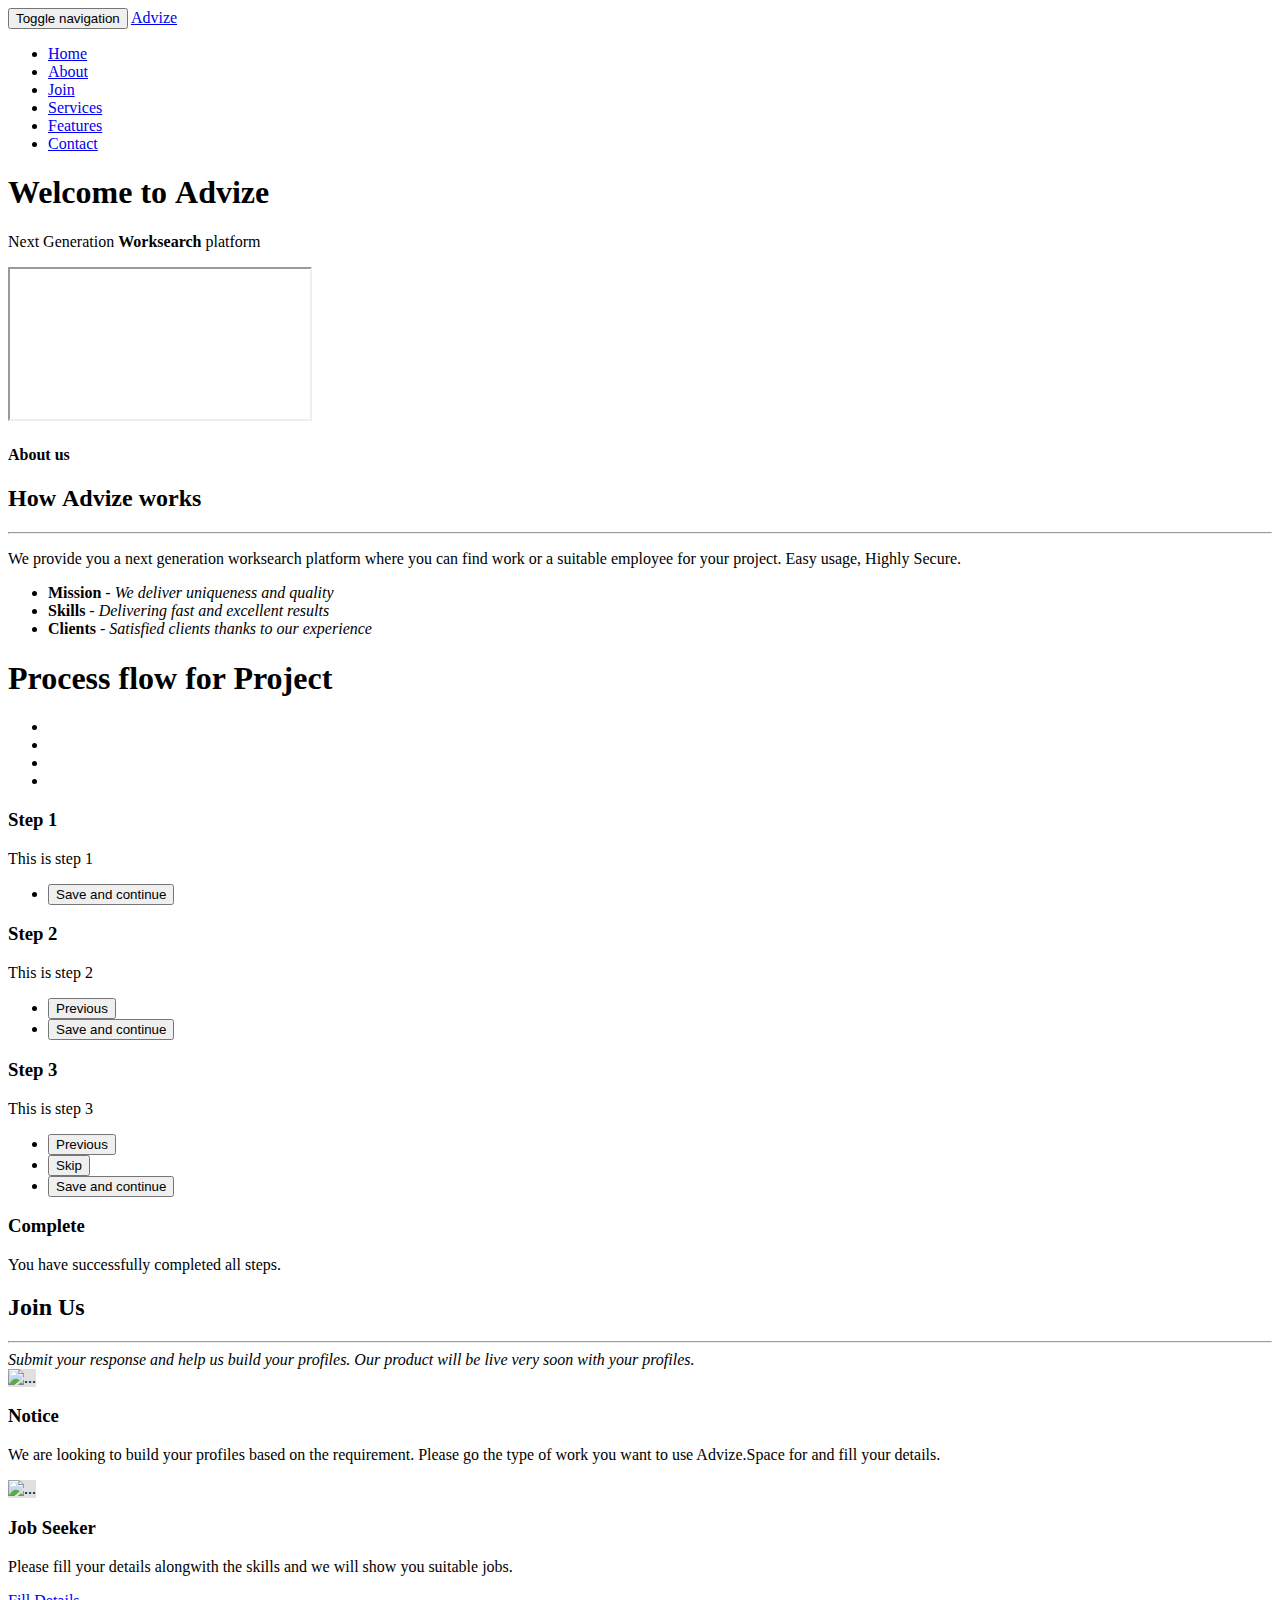
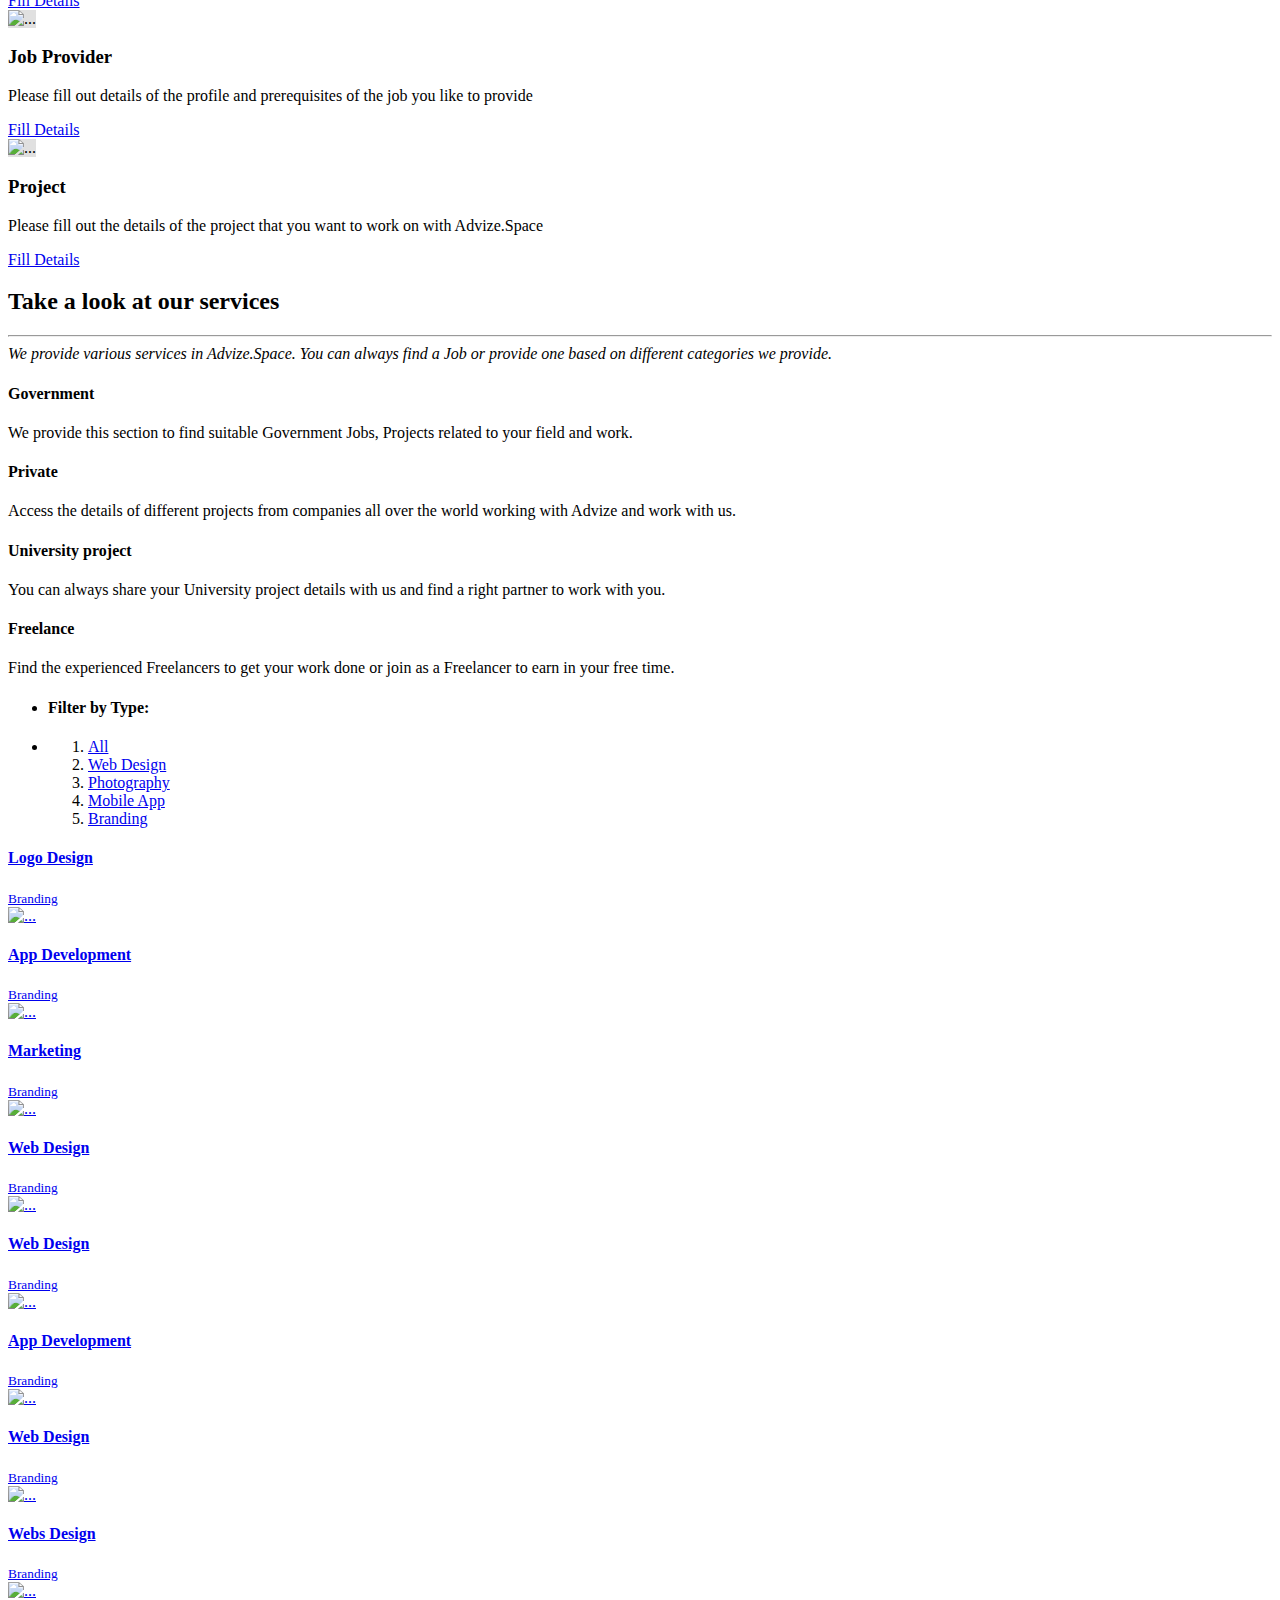
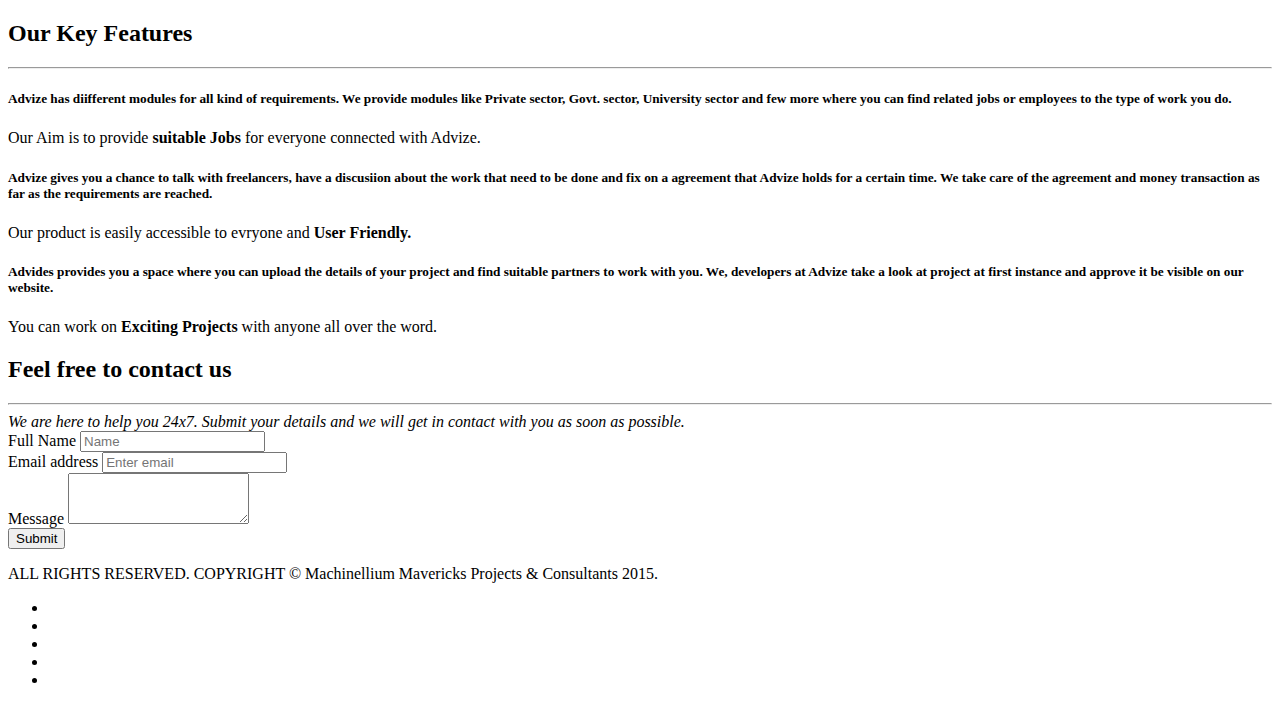
==== index.html @ c348a355 "Update index.html" ====
<!DOCTYPE html>
<html lang="en">
  <head>
    <!-- Basic Page Needs
    ================================================== -->
    <meta charset="utf-8">
    <!--[if IE]><meta http-equiv="x-ua-compatible" content="IE=9" /><![endif]-->
    <meta name="viewport" content="width=device-width, initial-scale=1">
    <title>Advize Space - Next Gen WorkSearch Platform</title>
    <meta name="description" content="">
    <meta name="keywords" content="">
    <meta name="author" content="">
    
    <!-- Favicons
    ================================================== -->
    <link rel="shortcut icon" href="img/favicon.ico" type="image/x-icon">
    <link rel="apple-touch-icon" href="img/apple-touch-icon.png">
    <link rel="apple-touch-icon" sizes="72x72" href="img/apple-touch-icon-72x72.png">
    <link rel="apple-touch-icon" sizes="114x114" href="img/apple-touch-icon-114x114.png">

    <style>
    .team-img{
        background-color: #e0e0e0;
    }
    </style>


    <!-- Bootstrap -->
    <link rel="stylesheet" type="text/css"  href="css/bootstrap.css">
    <link rel="stylesheet" type="text/css" href="fonts/font-awesome/css/font-awesome.css">

    <!-- Slider
    ================================================== -->
    <link href="css/owl.carousel.css" rel="stylesheet" media="screen">
    <link href="css/owl.theme.css" rel="stylesheet" media="screen">

    <!-- Stylesheet
    ================================================== -->
    <link rel="stylesheet" type="text/css"  href="css/style.css">
    <link rel="stylesheet" type="text/css" href="css/responsive.css">

    <link href='http://fonts.googleapis.com/css?family=Lato:100,300,400,700,900,100italic,300italic,400italic,700italic,900italic' rel='stylesheet' type='text/css'>
    <link href='http://fonts.googleapis.com/css?family=Open+Sans:300italic,400italic,600italic,700italic,800italic,700,300,600,800,400' rel='stylesheet' type='text/css'>

    <script type="text/javascript" src="js/modernizr.custom.js"></script>

    <!-- HTML5 shim and Respond.js for IE8 support of HTML5 elements and media queries -->
    <!-- WARNING: Respond.js doesn't work if you view the page via file:// -->
    <!--[if lt IE 9]>
      <script src="https://oss.maxcdn.com/html5shiv/3.7.2/html5shiv.min.js"></script>
      <script src="https://oss.maxcdn.com/respond/1.4.2/respond.min.js"></script>
    <![endif]-->
  </head>
  <body>
    <!-- Navigation
    ==========================================-->
    <nav id="tf-menu" class="navbar navbar-default navbar-fixed-top">
      <div class="container">
        <!-- Brand and toggle get grouped for better mobile display -->
        <div class="navbar-header">
          <button type="button" class="navbar-toggle collapsed" data-toggle="collapse" data-target="#bs-example-navbar-collapse-1">
            <span class="sr-only">Toggle navigation</span>
            <span class="icon-bar"></span>
            <span class="icon-bar"></span>
            <span class="icon-bar"></span>
          </button>
          <a class="navbar-brand" href="index.html">Advize</a>
        </div>

        <!-- Collect the nav links, forms, and other content for toggling -->
        <div class="collapse navbar-collapse" id="bs-example-navbar-collapse-1">
          <ul class="nav navbar-nav navbar-right">
            <li><a href="#tf-home" class="page-scroll">Home</a></li>
            <li><a href="#tf-about" class="page-scroll">About</a></li>
            <li><a href="#tf-team" class="page-scroll">Join</a></li>
            <li><a href="#tf-services" class="page-scroll">Services</a></li>
            <li><a href="#tf-testimonials" class="page-scroll">Features</a></li>
            <li><a href="#tf-contact" class="page-scroll">Contact</a></li>
          </ul>
        </div><!-- /.navbar-collapse -->
      </div><!-- /.container-fluid -->
    </nav>

    <!-- Home Page
    ==========================================-->
    <div id="tf-home" class="text-center">
        <div class="overlay">
            <div class="content">
                <h1>Welcome to <strong><span class="color">Advize</span></strong></h1>
                <p class="lead">Next Generation <strong>Worksearch</strong> platform</p>
                <a href="#tf-about" class="fa fa-angle-down page-scroll"></a>
            </div>
        </div>
    </div>

    <!-- About Us Page
    ==========================================-->
    <div id="tf-about">
        <div class="container">
            <div class="row">
                <div class="col-md-6">
                    <div class="embed-responsive embed-responsive-16by9">
                                    <iframe class="embed-responsive-item" src="https://www.youtube.com/embed/KBuZUHWhrno"></iframe>
                                 </div>
                </div>
                <div class="col-md-6">
                    <div class="about-text">
                        <div class="section-title">
                            <h4>About us</h4>
                            <h2>How <strong>Advize</strong> works</h2>
                            <hr>
                            <div class="clearfix"></div>
                        </div>
                        <p class="intro">We provide you a next generation worksearch platform where you can find work or a suitable employee for your project. Easy usage, Highly Secure.</p>
                        <ul class="about-list">
                            <li>
                                <span class="fa fa-dot-circle-o"></span>
                                <strong>Mission</strong> - <em>We deliver uniqueness and quality</em>
                            </li>
                            <li>
                                <span class="fa fa-dot-circle-o"></span>
                                <strong>Skills</strong> - <em>Delivering fast and excellent results</em>
                            </li>
                            <li>
                                <span class="fa fa-dot-circle-o"></span>
                                <strong>Clients</strong> - <em>Satisfied clients thanks to our experience</em>
                            </li>
                        </ul>
                    </div>
                </div>
            </div>
        </div>
    </div>

    <div class="container">
    	<div class="text-center">
    		<h1>Process flow for Project</h1>
    	</div>
	<div class="row">
		<section>
        <div class="wizard">
            <div class="wizard-inner">
                <div class="connecting-line"></div>
                <ul class="nav nav-tabs" role="tablist">

                    <li role="presentation" class="active">
                        <a href="#step1" data-toggle="tab" aria-controls="step1" role="tab" title="Step 1">
                            <span class="round-tab">
                                <i class="glyphicon glyphicon-folder-open"></i>
                            </span>
                        </a>
                    </li>

                    <li role="presentation">
                        <a href="#step2" data-toggle="tab" aria-controls="step2" role="tab" title="Step 2">
                            <span class="round-tab">
                                <i class="glyphicon glyphicon-pencil"></i>
                            </span>
                        </a>
                    </li>
                    <li role="presentation" class="disabled">
                        <a href="#step3" data-toggle="tab" aria-controls="step3" role="tab" title="Step 3">
                            <span class="round-tab">
                                <i class="glyphicon glyphicon-picture"></i>
                            </span>
                        </a>
                    </li>

                    <li role="presentation" class="disabled">
                        <a href="#complete" data-toggle="tab" aria-controls="complete" role="tab" title="Complete">
                            <span class="round-tab">
                                <i class="glyphicon glyphicon-ok"></i>
                            </span>
                        </a>
                    </li>
                </ul>
            </div>

            <form role="form">
                <div class="tab-content">
                    <div class="tab-pane active" role="tabpanel" id="step1">
                        <h3>Step 1</h3>
                        <p>This is step 1</p>
                        <ul class="list-inline pull-right">
                            <li><button type="button" class="btn btn-primary next-step">Save and continue</button></li>
                        </ul>
                    </div>
                    <div class="tab-pane" role="tabpanel" id="step2">
                        <h3>Step 2</h3>
                        <p>This is step 2</p>
                        <ul class="list-inline pull-right">
                            <li><button type="button" class="btn btn-default prev-step">Previous</button></li>
                            <li><button type="button" class="btn btn-primary next-step">Save and continue</button></li>
                        </ul>
                    </div>
                    <div class="tab-pane" role="tabpanel" id="step3">
                        <h3>Step 3</h3>
                        <p>This is step 3</p>
                        <ul class="list-inline pull-right">
                            <li><button type="button" class="btn btn-default prev-step">Previous</button></li>
                            <li><button type="button" class="btn btn-default next-step">Skip</button></li>
                            <li><button type="button" class="btn btn-primary btn-info-full next-step">Save and continue</button></li>
                        </ul>
                    </div>
                    <div class="tab-pane" role="tabpanel" id="complete">
                        <h3>Complete</h3>
                        <p>You have successfully completed all steps.</p>
                    </div>
                    <div class="clearfix"></div>
                </div>
            </form>
        </div>
    </section>
   </div>
</div>
                   

    <!-- Team Page
    ==========================================-->
    <div id="tf-team" class="text-center">
        <div class="overlay">
            <div class="container">
                <div class="section-title center">
                    <h2>Join <strong>Us</strong></h2>
                    <div class="line">
                        <hr>
                    </div>
                    <div class="clearfix"></div>
                <em>Submit your response and help us build your profiles. Our product will be live very soon with your profiles.</em>
                </div>

                <div id="team" class="owl-carousel owl-theme row">

                    <div class="item">
                        <div class="thumbnail">
                            <img src="img/warning.png" alt="..." class="img-circle team-img">
                            <div class="caption">
                                <h3>Notice</h3>
                                <p>We are looking to build your profiles based on the requirement. Please go the type of work you want to use Advize.Space for and fill your details.</p>
                            </div>
                        </div>
                    </div>

                    <div class="item">
                        <div class="thumbnail">
                            <img src="img/man.png" alt="..." class="img-circle team-img">
                            <div class="caption">
                                <h3>Job Seeker</h3>
                                <p>Please fill your details alongwith the skills and we will show you suitable jobs.</p>
                                <a class="btn btn-primary" href="https://machinelliummaverick.typeform.com/to/hFQwOu">Fill Details</a>
                            </div>
                        </div>
                    </div>

                    <div class="item">
                        <div class="thumbnail">
                            <img src="img/man238.png" alt="..." class="img-circle team-img">
                            <div class="caption">
                                <h3>Job Provider</h3>
                                <p>Please fill out details of the profile and prerequisites of the job you like to provide</p>
                                 <a class="btn btn-primary" href="https://machinelliummaverick.typeform.com/to/DuXgVe">Fill Details</a>
                            </div>
                        </div>
                    </div>

                    <div class="item">
                        <div class="thumbnail">
                            <img src="img/architecture.png" alt="..." class="img-circle team-img">
                            <div class="caption">
                                <h3>Project</h3>
                                <p>Please fill out the details of the project that you want to work on with Advize.Space</p>
                                 <a class="btn btn-primary" href="https://machinelliummaverick.typeform.com/to/RqkonE">Fill Details</a>
                            </div>
                        </div>
                    </div>

                </div>
                
            </div>
        </div>
    </div>

    <!-- Services Section
    ==========================================-->
    <div id="tf-services" class="text-center">
        <div class="container">
            <div class="section-title center">
                <h2>Take a look at <strong>our services</strong></h2>
                <div class="line">
                    <hr>
                </div>
                <div class="clearfix"></div>
                <em>We provide various services in Advize.Space. You can always find a Job or provide one based on different categories we provide.</em>
            </div>
            <div class="space"></div>
            <div class="row">
                <div class="col-md-3 col-sm-6 service">
                    <i class="fa fa-university"></i>
                    <h4><strong>Government</strong></h4>
                    <p>We provide this section to find suitable Government Jobs, Projects related to your field and work.</p>
                </div>

                <div class="col-md-3 col-sm-6 service">
                    <i class="fa fa-database"></i>
                    <h4><strong>Private</strong></h4>
                    <p>Access the details of different projects from companies all over the world working with Advize and work with us.</p>
                </div>

                <div class="col-md-3 col-sm-6 service">
                    <i class="fa fa-users"></i>
                    <h4><strong>University project</strong></h4>
                    <p>You can always share your University project details with us and find a right partner to work with you.</p>
                </div>

                <div class="col-md-3 col-sm-6 service">
                    <i class="fa fa-laptop"></i>
                    <h4><strong>Freelance</strong></h4>
                    <p>Find the experienced Freelancers to get your work done or join as a Freelancer to earn in your free time.</p>
                </div>
            </div>

            <div class="space"></div>

            <div class="categories">
                
                <ul class="cat">
                    <li class="pull-left"><h4>Filter by Type:</h4></li>
                    <li class="pull-right">
                        <ol class="type">
                            <li><a href="#" data-filter="*" class="active">All</a></li>
                            <li><a href="#" data-filter=".web">Web Design</a></li>
                            <li><a href="#" data-filter=".photography">Photography</a></li>
                            <li><a href="#" data-filter=".app" >Mobile App</a></li>
                            <li><a href="#" data-filter=".branding" >Branding</a></li>
                        </ol>
                    </li>
                </ul>
                <div class="clearfix"></div>
            </div>

            <div id="lightbox" class="row">

                <div class="col-sm-6 col-md-3 col-lg-3 branding">
                    <div class="portfolio-item">
                        <div class="hover-bg">
                            <a href="#">
                                <div class="hover-text">
                                    <h4>Logo Design</h4>
                                    <small>Branding</small>
                                    <div class="clearfix"></div>
                                    <i class="fa fa-plus"></i>
                                </div>
                                <img src="img/portfolio/01.jpg" class="img-responsive" alt="...">
                            </a>
                        </div>
                    </div>
                </div>

                <div class="col-sm-6 col-md-3 col-lg-3 photography app">
                    <div class="portfolio-item">
                        <div class="hover-bg">
                            <a href="#">
                                <div class="hover-text">
                                    <h4>App Development</h4>
                                    <small>Branding</small>
                                    <div class="clearfix"></div>
                                    <i class="fa fa-plus"></i>
                                </div>
                                <img src="img/portfolio/02.jpg" class="img-responsive" alt="...">
                            </a>
                        </div>
                    </div>
                </div>

                <div class="col-sm-6 col-md-3 col-lg-3 branding">
                    <div class="portfolio-item">
                        <div class="hover-bg">
                            <a href="#">
                                <div class="hover-text">
                                    <h4>Marketing</h4>
                                    <small>Branding</small>
                                    <div class="clearfix"></div>
                                    <i class="fa fa-plus"></i>
                                </div>
                                <img src="img/portfolio/03.jpg" class="img-responsive" alt="...">
                            </a>
                        </div>
                    </div>
                </div>

                <div class="col-sm-6 col-md-3 col-lg-3 branding">
                    <div class="portfolio-item">
                        <div class="hover-bg">
                            <a href="#">
                                <div class="hover-text">
                                    <h4>Web Design</h4>
                                    <small>Branding</small>
                                    <div class="clearfix"></div>
                                    <i class="fa fa-plus"></i>
                                </div>
                                <img src="img/portfolio/04.jpg" class="img-responsive" alt="...">
                            </a>
                        </div>
                    </div>
                </div>

                <div class="col-sm-6 col-md-3 col-lg-3 web">
                    <div class="portfolio-item">
                        <div class="hover-bg">
                            <a href="#">
                                <div class="hover-text">
                                    <h4>Web Design</h4>
                                    <small>Branding</small>
                                    <div class="clearfix"></div>
                                    <i class="fa fa-plus"></i>
                                </div>
                                <img src="img/portfolio/05.jpg" class="img-responsive" alt="...">
                            </a>
                        </div>
                    </div>
                </div>

                <div class="col-sm-6 col-md-3 col-lg-3 app">
                    <div class="portfolio-item">
                        <div class="hover-bg">
                            <a href="#">
                                <div class="hover-text">
                                    <h4>App Development</h4>
                                    <small>Branding</small>
                                    <div class="clearfix"></div>
                                    <i class="fa fa-plus"></i>
                                </div>
                                <img src="img/portfolio/06.jpg" class="img-responsive" alt="...">
                            </a>
                        </div>
                    </div>
                </div>

                <div class="col-sm-6 col-md-3 col-lg-3 photography web">
                    <div class="portfolio-item">
                        <div class="hover-bg">
                            <a href="#">
                                <div class="hover-text">
                                    <h4>Web Design</h4>
                                    <small>Branding</small>
                                    <div class="clearfix"></div>
                                    <i class="fa fa-plus"></i>
                                </div>
                                <img src="img/portfolio/07.jpg" class="img-responsive" alt="...">
                            </a>
                        </div>
                    </div>
                </div>

                <div class="col-sm-6 col-md-3 col-lg-3 web">
                    <div class="portfolio-item">
                        <div class="hover-bg">
                            <a href="#">
                                <div class="hover-text">
                                    <h4>Webs Design</h4>
                                    <small>Branding</small>
                                    <div class="clearfix"></div>
                                    <i class="fa fa-plus"></i>
                                </div>
                                <img src="img/portfolio/08.jpg" class="img-responsive" alt="...">
                            </a>
                        </div>
                    </div>
                </div>

            </div>

        </div>
    </div>

    <!-- Testimonials Section
    ==========================================-->
    <div id="tf-testimonials" class="text-center">
        <div class="overlay">
            <div class="container">
                <div class="section-title center">
                    <h2><strong>Our Key</strong> Features</h2>
                    <div class="line">
                        <hr>
                    </div>
                </div>
                <div class="row">
                    <div class="col-md-8 col-md-offset-2">
                        <div id="testimonial" class="owl-carousel owl-theme">
                            <div class="item">
                                <h5>Advize has diifferent modules for all kind of requirements. We provide modules like Private sector, Govt. sector, University sector and few more where you can find related jobs or employees to the type of work you do.</h5>
                                <p> Our Aim is to provide <strong>suitable Jobs</strong> for everyone connected with Advize.</p>
                            </div>

                            <div class="item">
                                <h5>Advize gives you a chance to talk with freelancers, have a discusiion about the work that need to be done and fix on a agreement that Advize holds for a certain time. We take care of the agreement and money transaction as far as the requirements are reached.</h5>
                                <p>Our product is easily accessible to evryone and <strong>User Friendly.</strong></p>
                            </div>

                            <div class="item">
                                <h5>Advides provides you a space where you can upload the details of your project and find suitable partners to work with you. We, developers at Advize take a look at project at first instance and approve it be visible on our website.</h5>
                                <p>You can work on <strong>Exciting Projects</strong> with anyone all over the word.</p>
                            </div>
                        </div>
                    </div>
                </div>
            </div>
        </div>
    </div>

    <!-- Contact Section
    ==========================================-->
    <div id="tf-contact" class="text-center">
        <div class="container">

            <div class="row">
                <div class="col-md-8 col-md-offset-2">

                    <div class="section-title center">
                        <h2>Feel free to <strong>contact us</strong></h2>
                        <div class="line">
                            <hr>
                        </div>
                        <div class="clearfix"></div>
                        <em>We are here to help you 24x7. Submit your details and we will get in contact with you as soon as possible.</em>        
                    </div>

                    <form action="mail.php" method="post">
                        <div class="row">
                            <div class="col-md-6">
                                <div class="form-group">
                                    <label for="full_name">Full Name</label>
                                    <input type="text" class="form-control" name="full_name" id="full_name" placeholder="Name">
                                </div>
                            </div>
                            <div class="col-md-6">
                                <div class="form-group">
                                    <label for="visitor_email">Email address</label>
                                    <input type="email" class="form-control" name="visitor_email" id="visitor_email" placeholder="Enter email">
                                </div>
                            </div>
                        </div>
                        <div class="form-group">
                            <label for="message">Message</label>
                            <textarea class="form-control" name="message" rows="3"></textarea>
                        </div>
                        
                        <button type="submit" name="submit" class="btn tf-btn btn-default">Submit</button>
                    </form>

                </div>
            </div>

        </div>
    </div>

    <nav id="footer">
        <div class="container">
            <div class="pull-left fnav">
                <p>ALL RIGHTS RESERVED. COPYRIGHT © Machinellium Mavericks Projects & Consultants 2015.</p>
            </div>
            <div class="pull-right fnav">
                <ul class="footer-social">
                        <li><a href="https://www.facebook.com/iavishkar.MMPC/"><i class="fa fa-facebook"></i></a></li>
                        <li><a href="https://twitter.com/iavishkar_MMPC"><i class="fa fa-twitter"></i></a></li>
                        <li><a href="https://plus.google.com/116535997917535085691"><i class="fa fa-google-plus"></i></a></li>
                        <li><a href="https://www.youtube.com/channel/UCJVL0RIFBXVjD58zTP-u6Vg"><i class="fa fa-youtube"></i></a></li>
                        <li><a href="https://www.linkedin.com/company/machinellium-mavericks-projects-and-consultants?trk=biz-companies-cym"><i class="fa fa-linkedin"></i></a></li>
                </ul>
            </div>
        </div>
    </nav>


    <!-- jQuery (necessary for Bootstrap's JavaScript plugins) -->
    <script src="https://ajax.googleapis.com/ajax/libs/jquery/1.11.1/jquery.min.js"></script>
    <script type="text/javascript" src="js/jquery.1.11.1.js"></script>
    <!-- Include all compiled plugins (below), or include individual files as needed -->
    <script type="text/javascript" src="js/bootstrap.js"></script>
    <script type="text/javascript" src="js/SmoothScroll.js"></script>
    <script type="text/javascript" src="js/jquery.isotope.js"></script>
    <script type="text/javascript" src="js/process.js"></script>

    <script src="js/owl.carousel.js"></script>

    <!-- Javascripts
    ================================================== -->
    <script type="text/javascript" src="js/main.js"></script>

  </body>
</html>
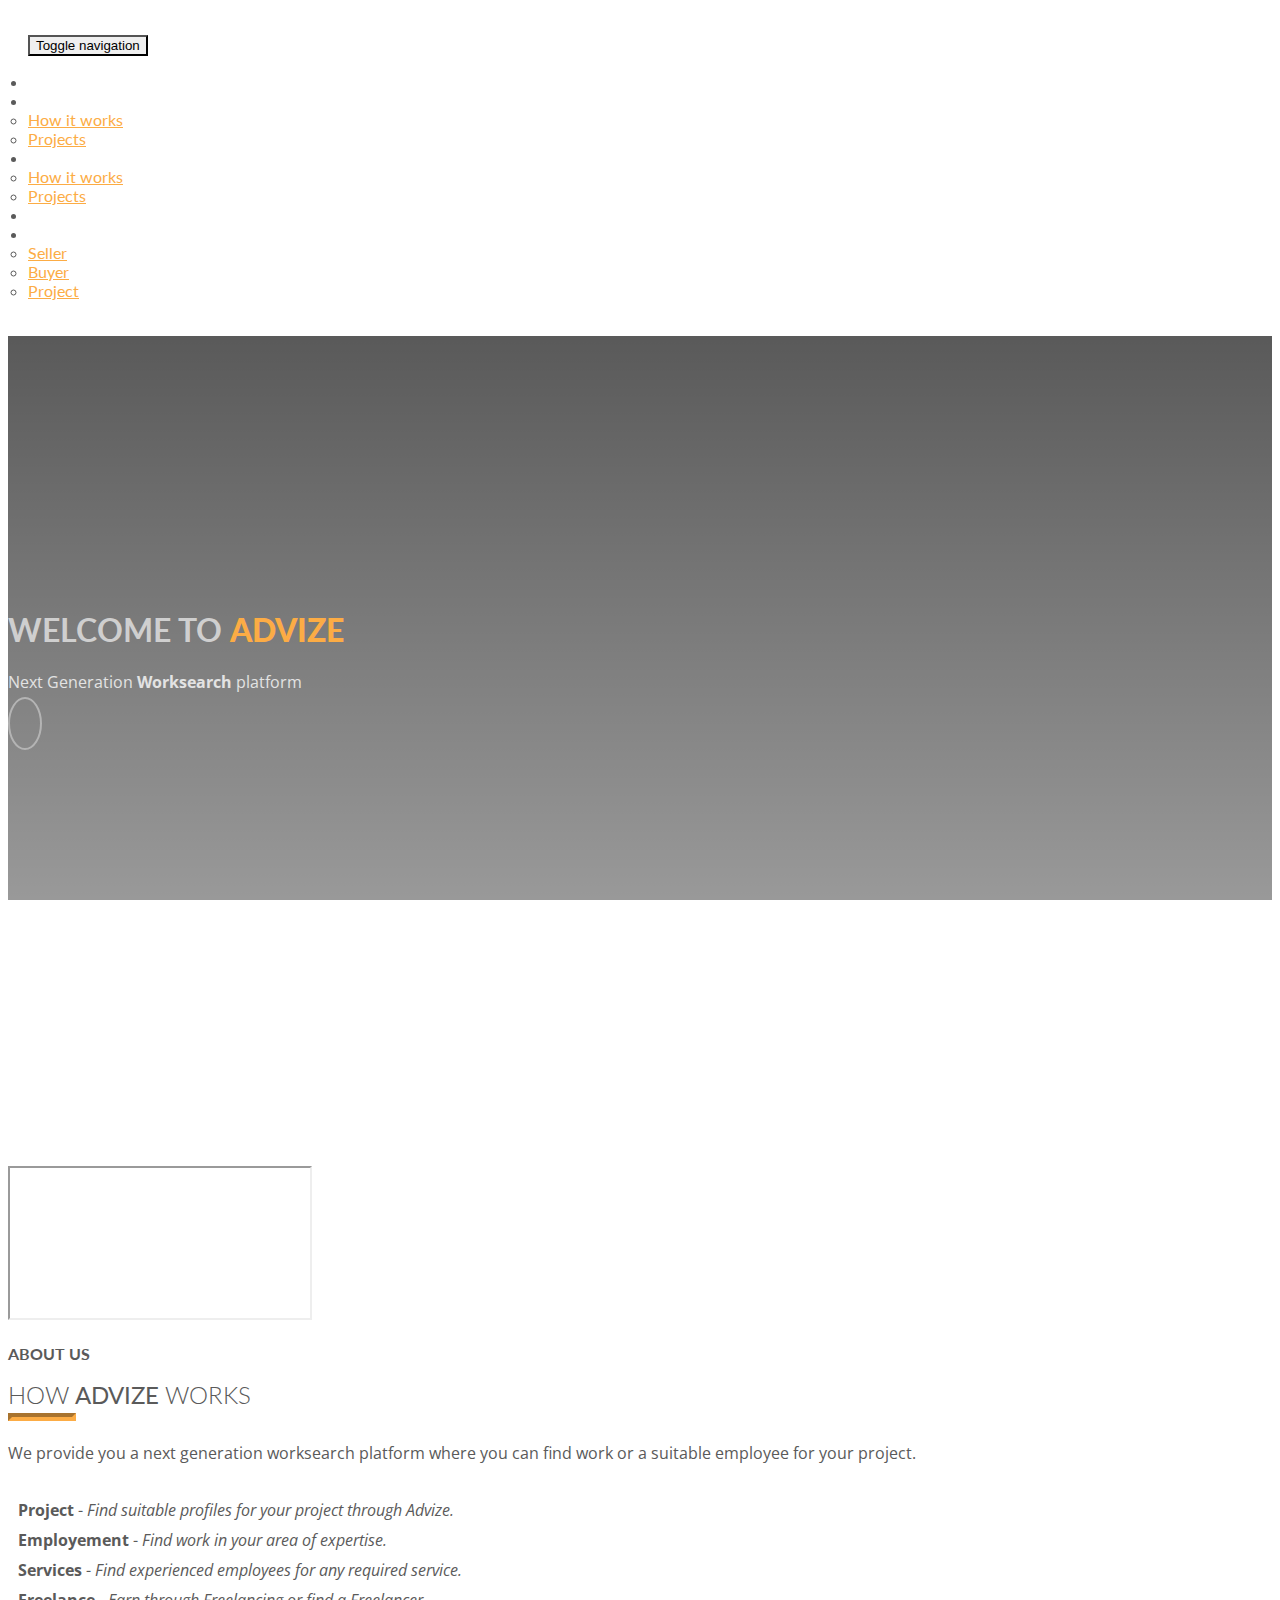
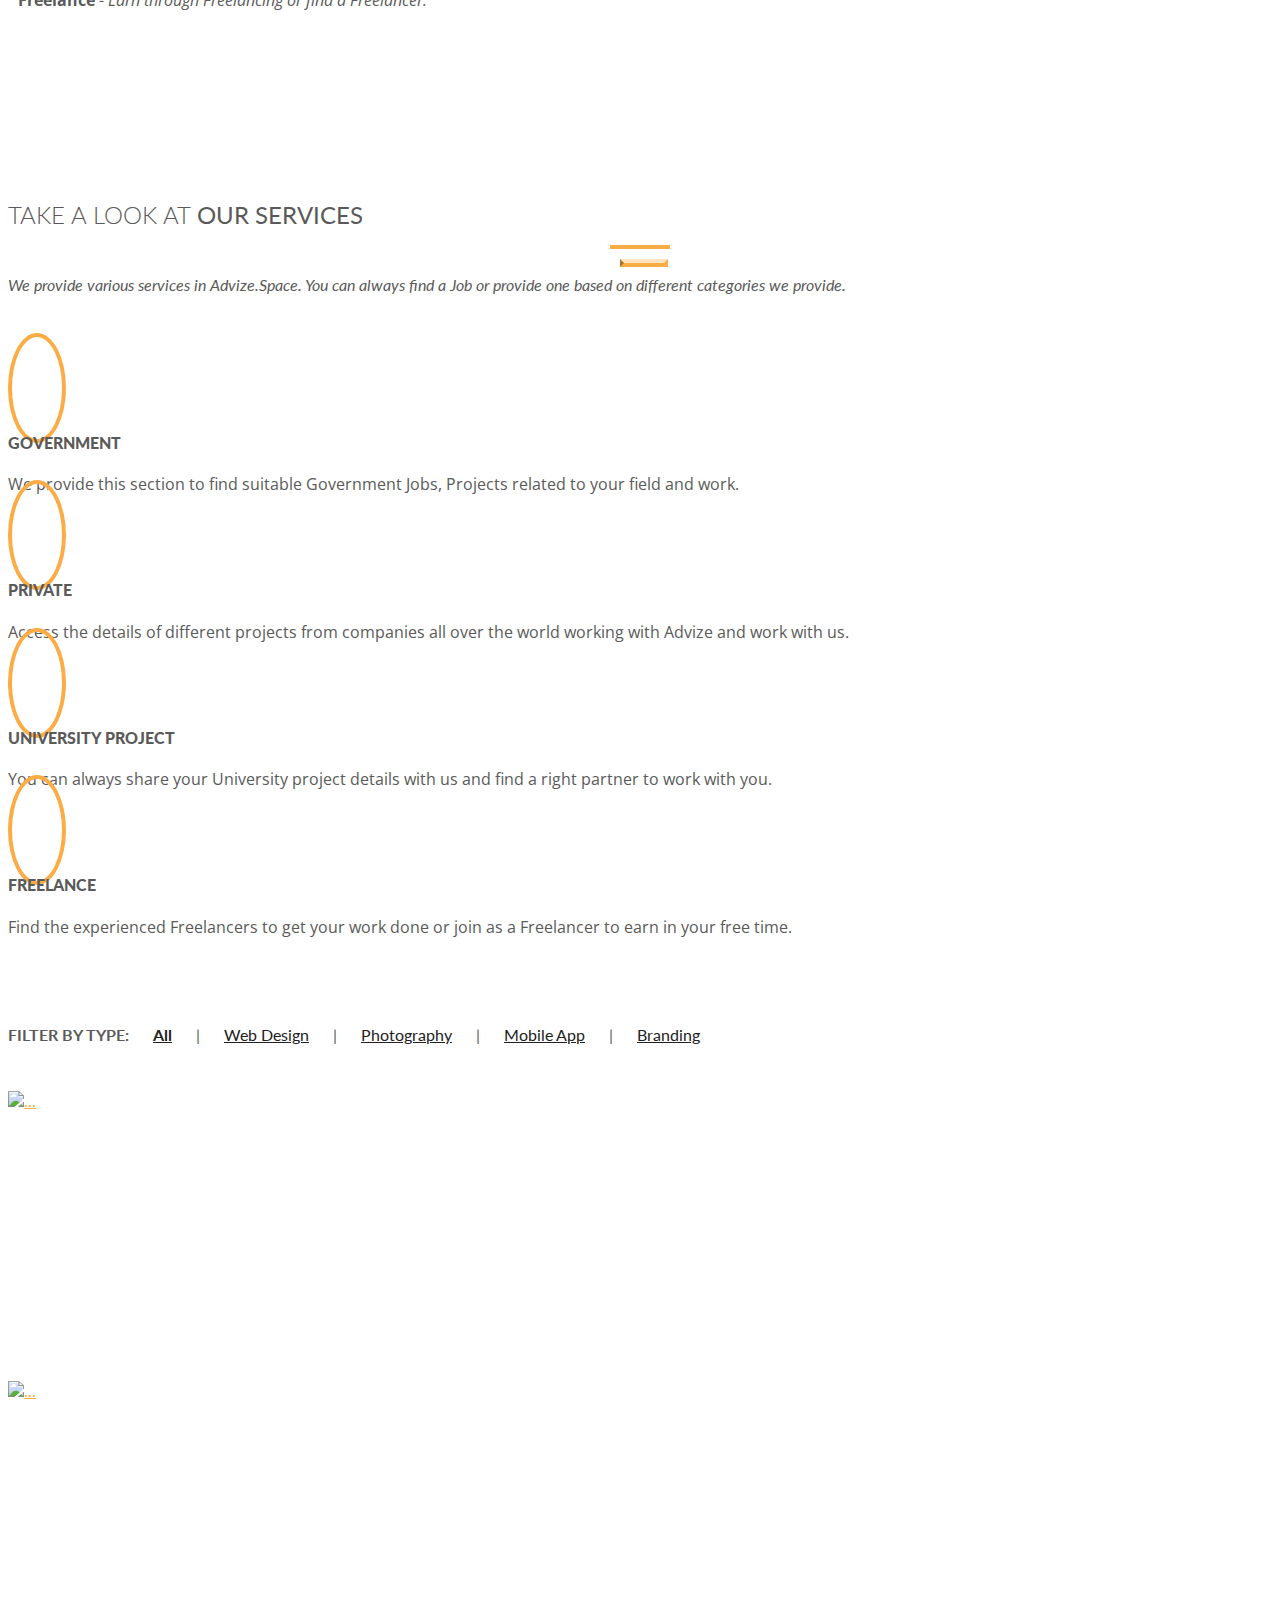
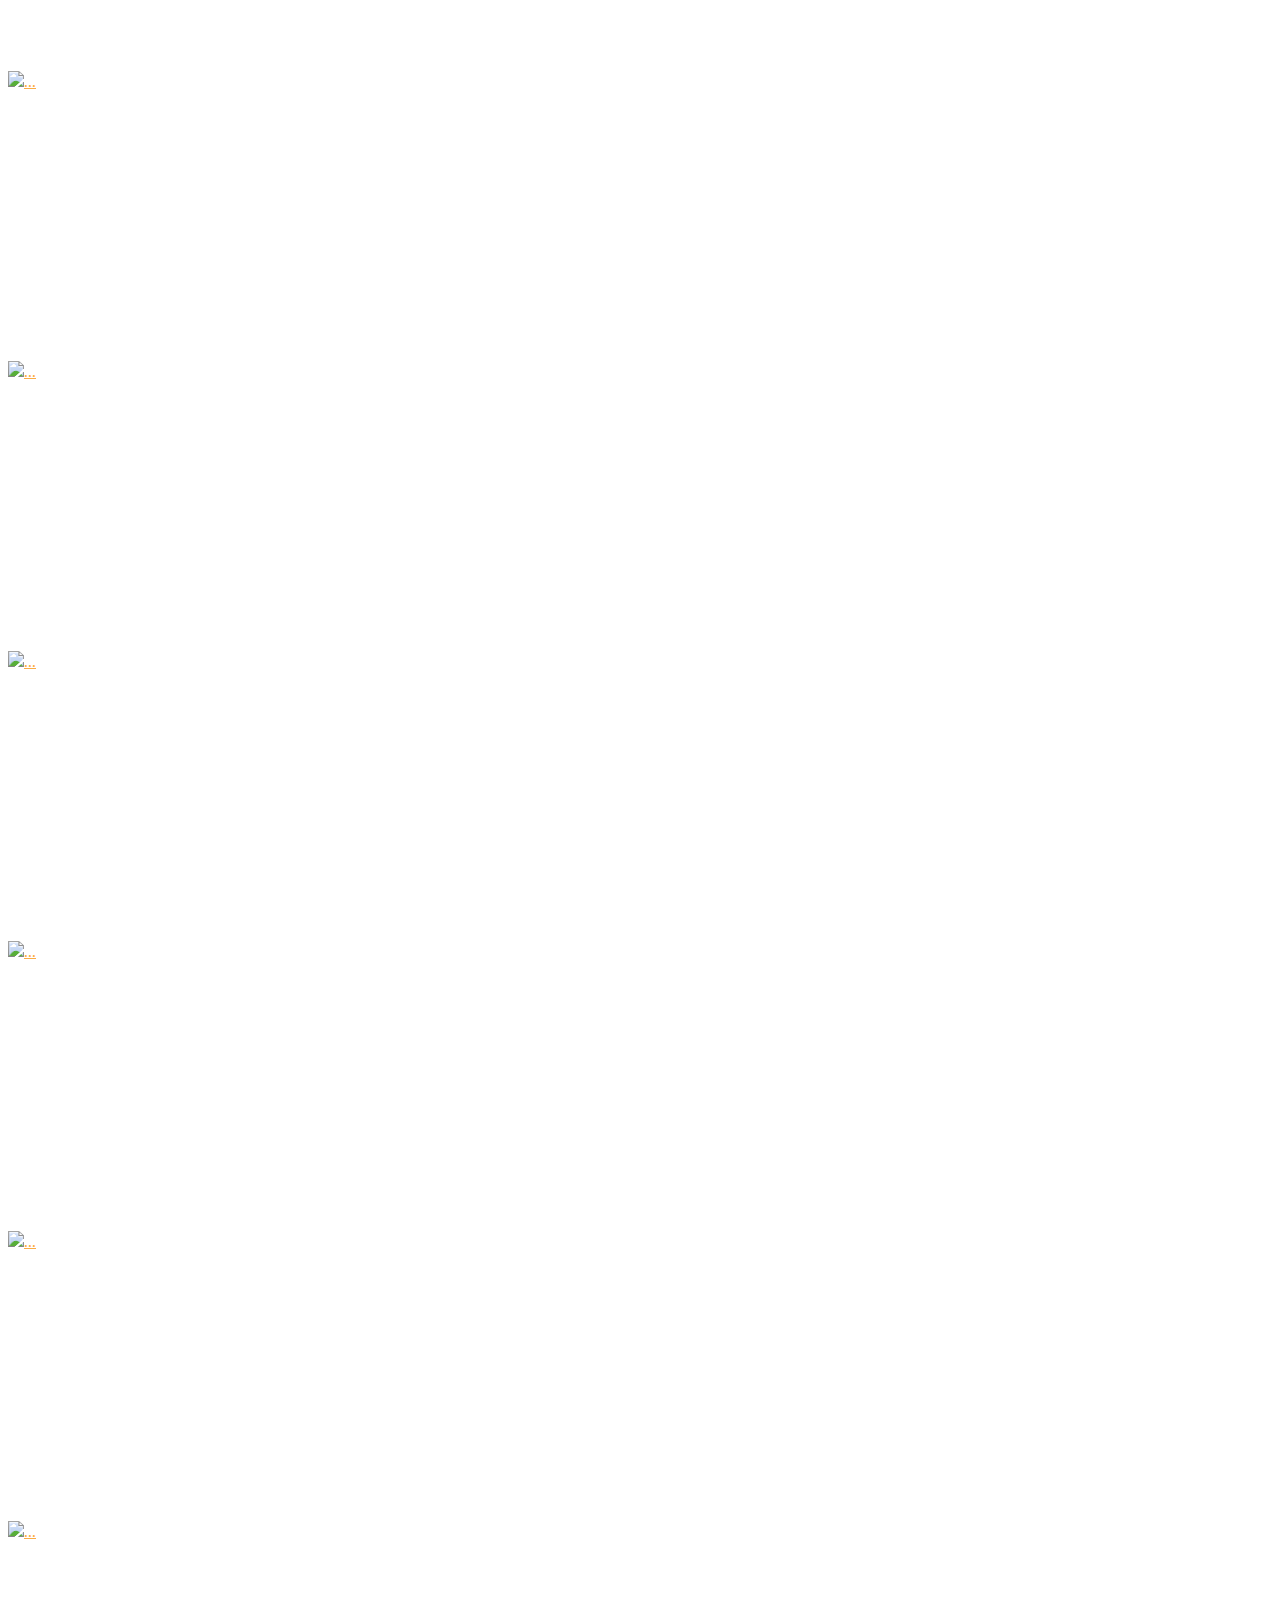
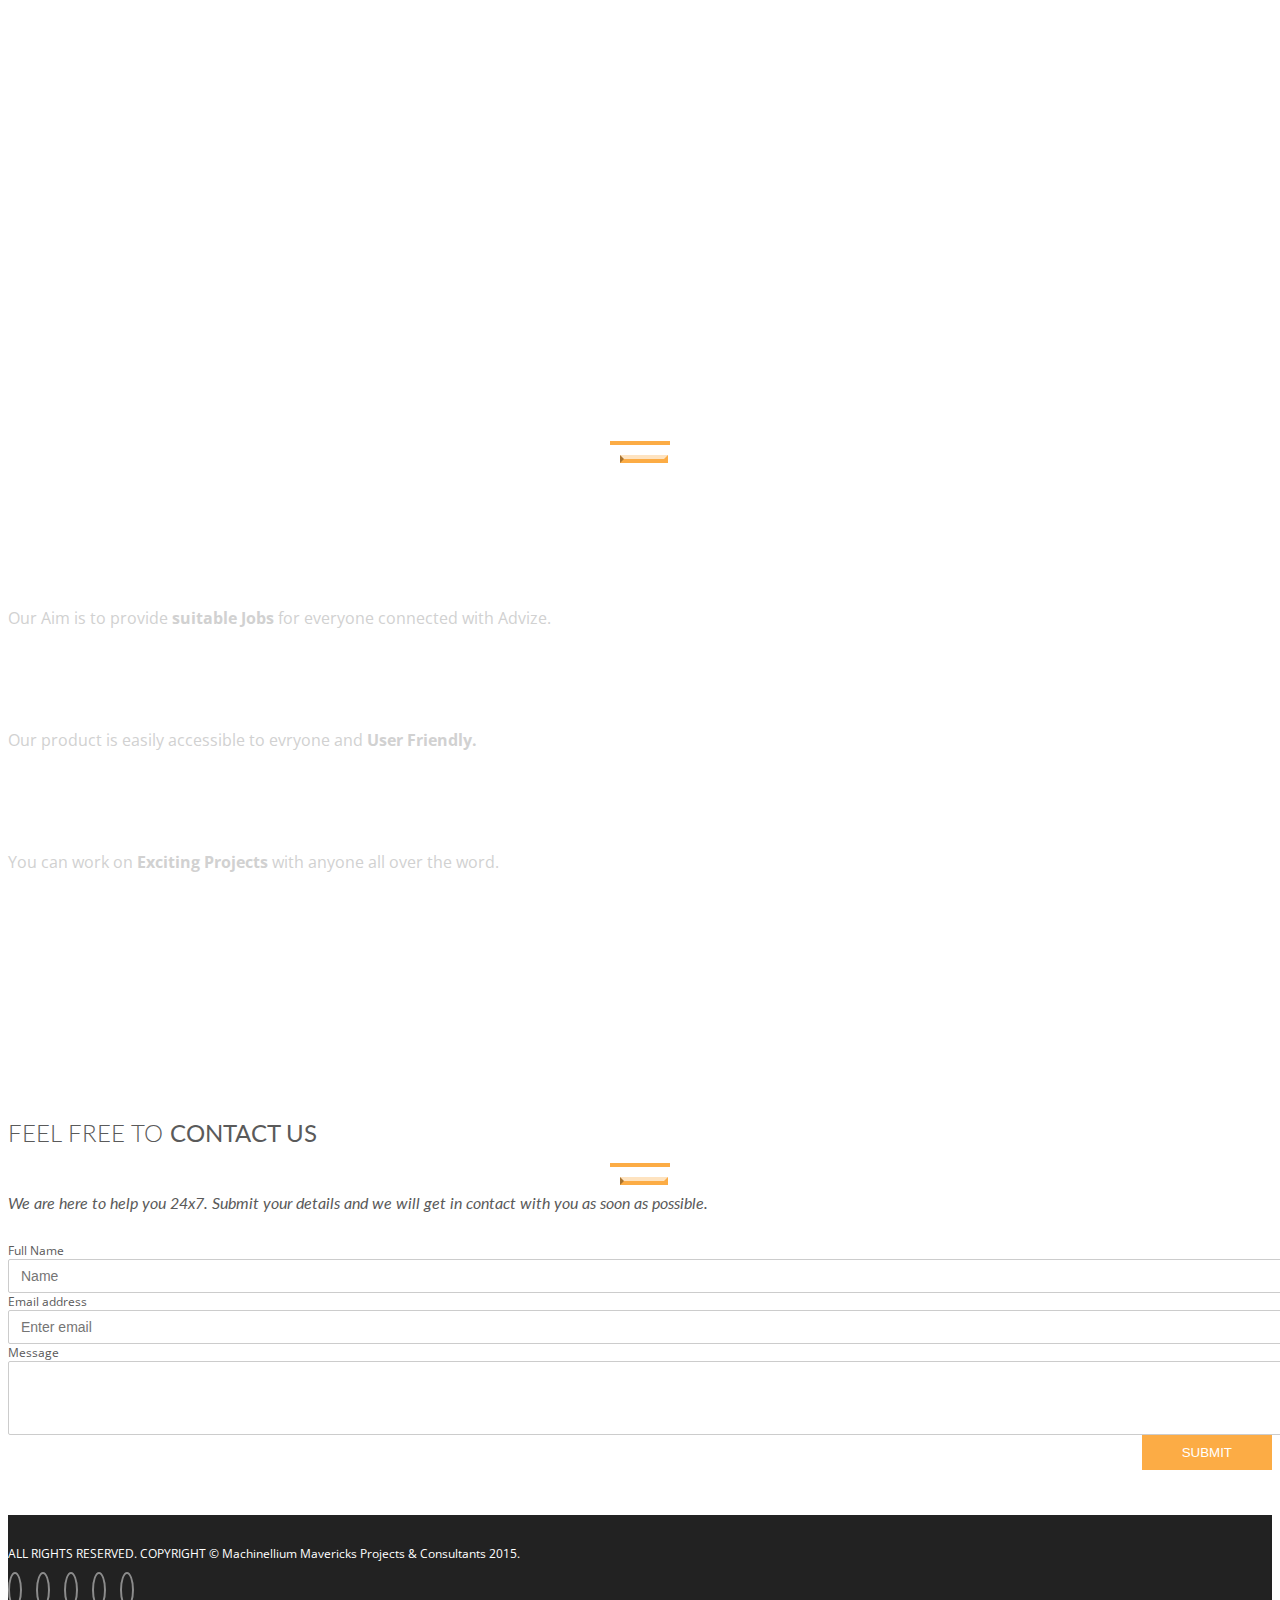
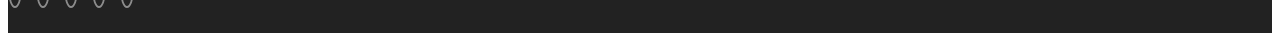
==== commit 6961e159: "Advize-new version" ====
--- a/index.html
+++ b/index.html
@@ -18,11 +18,12 @@
     <link rel="apple-touch-icon" sizes="72x72" href="img/apple-touch-icon-72x72.png">
     <link rel="apple-touch-icon" sizes="114x114" href="img/apple-touch-icon-114x114.png">
 
-    <style>
-    .team-img{
-        background-color: #e0e0e0;
-    }
-    </style>
+  
+
+<!-- you need to include the shieldui css and js assets in order for the components to work -->
+<link rel="stylesheet" type="text/css" href="http://www.shieldui.com/shared/components/latest/css/light/all.min.css" />
+<script type="text/javascript" src="http://www.shieldui.com/shared/components/latest/js/shieldui-all.min.js"></script>
+
 
 
     <!-- Bootstrap -->
@@ -50,6 +51,31 @@
       <script src="https://oss.maxcdn.com/html5shiv/3.7.2/html5shiv.min.js"></script>
       <script src="https://oss.maxcdn.com/respond/1.4.2/respond.min.js"></script>
     <![endif]-->
+
+    <style>
+    .team-img{
+        background-color: #e0e0e0;
+    }
+
+    .caret-up {
+        width: 0; 
+        height: 0; 
+        border-left: 4px solid rgba(0, 0, 0, 0);
+        border-right: 4px solid rgba(0, 0, 0, 0);
+        border-bottom: 4px solid;
+        
+        display: inline-block;
+        margin-left: 2px;
+        vertical-align: middle;
+    }
+    .nav li:hover{
+      background-color: #606060;
+    }
+    .dropdown:hover .dropdown-menu {
+    display: block;
+    margin-top: 0; // remove the gap so it doesn't close
+ }
+    </style>
   </head>
   <body>
     <!-- Navigation
@@ -70,12 +96,30 @@
         <!-- Collect the nav links, forms, and other content for toggling -->
         <div class="collapse navbar-collapse" id="bs-example-navbar-collapse-1">
           <ul class="nav navbar-nav navbar-right">
-            <li><a href="#tf-home" class="page-scroll">Home</a></li>
-            <li><a href="#tf-about" class="page-scroll">About</a></li>
-            <li><a href="#tf-team" class="page-scroll">Join</a></li>
-            <li><a href="#tf-services" class="page-scroll">Services</a></li>
-            <li><a href="#tf-testimonials" class="page-scroll">Features</a></li>
-            <li><a href="#tf-contact" class="page-scroll">Contact</a></li>
+            <li><a href="about.html">About</a></li>
+            <li class="dropdown">
+              <a href="#" class="dropdown-toggle" data-toggle="dropdown" role="button" aria-haspopup="true" aria-expanded="true">Buyer <span class="caret"></span></a>
+              <ul class="dropdown-menu">
+                <li><a href="how-it-works-buyer.html">How it works</a></li>
+                <li><a href="project.html">Projects</a></li>
+              </ul>
+              </li>
+            <li class="dropdown">
+              <a href="#" class="dropdown-toggle" data-toggle="dropdown" role="button" aria-haspopup="true" aria-expanded="true">Seller <span class="caret"></span></a>
+              <ul class="dropdown-menu">
+                <li><a href="how-it-works-seller.html">How it works</a></li>
+                <li><a href="project.html">Projects</a></li>
+              </ul>
+              </li>
+              <li><a href="invest.html">Invest</a></li>
+            <li class="dropdown">
+              <a href="#" class="dropdown-toggle" data-toggle="dropdown" role="button" aria-haspopup="true" aria-expanded="true">Signup</a>
+              <ul class="dropdown-menu">
+                <li><a href="https://machinelliummaverick.typeform.com/to/hFQwOu">Seller</a></li>
+                <li><a href="https://machinelliummaverick.typeform.com/to/DuXgVe">Buyer</a></li>
+                <li><a href="https://machinelliummaverick.typeform.com/to/RqkonE">Project</a></li>
+              </ul>
+              </li>
           </ul>
         </div><!-- /.navbar-collapse -->
       </div><!-- /.container-fluid -->
@@ -111,19 +155,23 @@
                             <hr>
                             <div class="clearfix"></div>
                         </div>
-                        <p class="intro">We provide you a next generation worksearch platform where you can find work or a suitable employee for your project. Easy usage, Highly Secure.</p>
+                        <p class="intro">We provide you a next generation worksearch platform where you can find work or a suitable employee for your project.</p>
                         <ul class="about-list">
                             <li>
                                 <span class="fa fa-dot-circle-o"></span>
-                                <strong>Mission</strong> - <em>We deliver uniqueness and quality</em>
+                                <strong>Project</strong> - <em>Find suitable profiles for your project through Advize.</em>
                             </li>
                             <li>
                                 <span class="fa fa-dot-circle-o"></span>
-                                <strong>Skills</strong> - <em>Delivering fast and excellent results</em>
+                                <strong>Employement</strong> - <em>Find work in your area of expertise.</em>
                             </li>
                             <li>
                                 <span class="fa fa-dot-circle-o"></span>
-                                <strong>Clients</strong> - <em>Satisfied clients thanks to our experience</em>
+                                <strong>Services</strong> - <em>Find experienced employees for any required service.</em>
+                            </li>
+                            <li>
+                                <span class="fa fa-dot-circle-o"></span>
+                                <strong>Freelance</strong> - <em>Earn through Freelancing or find a Freelancer.</em>
                             </li>
                         </ul>
                     </div>
@@ -132,92 +180,12 @@
         </div>
     </div>
 
-    <div class="container">
-    	<div class="text-center">
-    		<h1>Process flow for Project</h1>
-    	</div>
-	<div class="row">
-		<section>
-        <div class="wizard">
-            <div class="wizard-inner">
-                <div class="connecting-line"></div>
-                <ul class="nav nav-tabs" role="tablist">
-
-                    <li role="presentation" class="active">
-                        <a href="#step1" data-toggle="tab" aria-controls="step1" role="tab" title="Step 1">
-                            <span class="round-tab">
-                                <i class="glyphicon glyphicon-folder-open"></i>
-                            </span>
-                        </a>
-                    </li>
-
-                    <li role="presentation">
-                        <a href="#step2" data-toggle="tab" aria-controls="step2" role="tab" title="Step 2">
-                            <span class="round-tab">
-                                <i class="glyphicon glyphicon-pencil"></i>
-                            </span>
-                        </a>
-                    </li>
-                    <li role="presentation" class="disabled">
-                        <a href="#step3" data-toggle="tab" aria-controls="step3" role="tab" title="Step 3">
-                            <span class="round-tab">
-                                <i class="glyphicon glyphicon-picture"></i>
-                            </span>
-                        </a>
-                    </li>
-
-                    <li role="presentation" class="disabled">
-                        <a href="#complete" data-toggle="tab" aria-controls="complete" role="tab" title="Complete">
-                            <span class="round-tab">
-                                <i class="glyphicon glyphicon-ok"></i>
-                            </span>
-                        </a>
-                    </li>
-                </ul>
-            </div>
-
-            <form role="form">
-                <div class="tab-content">
-                    <div class="tab-pane active" role="tabpanel" id="step1">
-                        <h3>Step 1</h3>
-                        <p>This is step 1</p>
-                        <ul class="list-inline pull-right">
-                            <li><button type="button" class="btn btn-primary next-step">Save and continue</button></li>
-                        </ul>
-                    </div>
-                    <div class="tab-pane" role="tabpanel" id="step2">
-                        <h3>Step 2</h3>
-                        <p>This is step 2</p>
-                        <ul class="list-inline pull-right">
-                            <li><button type="button" class="btn btn-default prev-step">Previous</button></li>
-                            <li><button type="button" class="btn btn-primary next-step">Save and continue</button></li>
-                        </ul>
-                    </div>
-                    <div class="tab-pane" role="tabpanel" id="step3">
-                        <h3>Step 3</h3>
-                        <p>This is step 3</p>
-                        <ul class="list-inline pull-right">
-                            <li><button type="button" class="btn btn-default prev-step">Previous</button></li>
-                            <li><button type="button" class="btn btn-default next-step">Skip</button></li>
-                            <li><button type="button" class="btn btn-primary btn-info-full next-step">Save and continue</button></li>
-                        </ul>
-                    </div>
-                    <div class="tab-pane" role="tabpanel" id="complete">
-                        <h3>Complete</h3>
-                        <p>You have successfully completed all steps.</p>
-                    </div>
-                    <div class="clearfix"></div>
-                </div>
-            </form>
-        </div>
-    </section>
-   </div>
-</div>
+    
                    
 
     <!-- Team Page
     ==========================================-->
-    <div id="tf-team" class="text-center">
+    <!--div id="tf-team" class="text-center">
         <div class="overlay">
             <div class="container">
                 <div class="section-title center">
@@ -278,7 +246,7 @@
                 
             </div>
         </div>
-    </div>
+    </div-->
 
     <!-- Services Section
     ==========================================-->
@@ -498,7 +466,7 @@
                             </div>
 
                             <div class="item">
-                                <h5>Advides provides you a space where you can upload the details of your project and find suitable partners to work with you. We, developers at Advize take a look at project at first instance and approve it be visible on our website.</h5>
+                                <h5>Advize provides you a space where you can upload the details of your project and find suitable partners to work with you. We, developers at Advize take a look at project at first instance and approve it to be visible on our website.</h5>
                                 <p>You can work on <strong>Exciting Projects</strong> with anyone all over the word.</p>
                             </div>
                         </div>
@@ -586,6 +554,10 @@
     <!-- Javascripts
     ================================================== -->
     <script type="text/javascript" src="js/main.js"></script>
+    <script type="text/javascript">$(function(){
+$('a[title]').tooltip();
+});
+</script>
 
   </body>
 </html>
--- a/css/style.css
+++ b/css/style.css
@@ -0,0 +1,669 @@
+@import url(http://fonts.googleapis.com/css?family=Lato:100,300,400,700,900,100italic,300italic,400italic,700italic,900italic);
+@import url(http://fonts.googleapis.com/css?family=Open+Sans:300italic,400italic,600italic,700italic,800italic,700,300,600,800,400);
+
+body, html{
+	font-family: 'Lato', sans-serif;
+	text-rendering: optimizeLegibility !important;
+	-webkit-font-smoothing: antialiased !important;
+	color: #5a5a5a;
+}
+
+h1{
+	text-transform: uppercase;
+}
+h1 strong{
+	font-weight: 900;
+}
+h2{
+	text-transform: uppercase;
+	line-height: 20px;
+	margin:  0;
+}
+h3{
+font-size: 18px;
+font-weight: 900;
+}
+h4{
+	text-transform: uppercase;
+}
+h5{
+	text-transform: uppercase;
+	font-weight: 700;
+	line-height: 20px;
+}
+p{
+	font-family: 'Open Sans', sans-serif;
+}
+p.intro{
+	font-size: 16px;
+	margin: 12px 0 0;
+	line-height: 24px;
+	font-family: 'Open Sans', sans-serif;
+}
+a{ color: #FCAC45;}
+a:hover,
+a:focus{
+	text-decoration: none;
+	color: #FCAC45;
+}
+
+.section-title hr{
+	border-color: #fcac45;
+	border-width: 4px;
+	width: 60px;
+	float: left;
+	clear: both;
+}
+.clearfix:after {
+     visibility: hidden;
+     display: block;
+     font-size: 0;
+     content: " ";
+     clear: both;
+     height: 0;
+     }
+.clearfix { display: inline-block; }
+* html .clearfix { height: 1%; }
+.clearfix { display: block; }
+ul, ol{
+	padding: 0;
+	webkit-padding: 0;
+	moz-padding: 0;
+}
+/* Navigation */
+#tf-menu {
+	padding: 20px;
+	transition: all 0.8s;
+}
+#tf-menu.navbar-default {
+	background-color: rgba(248, 248, 248, 0);
+	border-color: rgba(231, 231, 231, 0);
+}
+#tf-menu a.navbar-brand {
+text-transform: uppercase;
+font-size: 22px;
+color: #fff;
+font-weight: 900;
+}
+
+#tf-menu.navbar-default .navbar-nav > li > a {
+	text-transform: uppercase;
+	color: #FFF;
+	font-size: 12px;
+	letter-spacing: 1px;
+}
+.on {
+	background-color: #222222 !important;
+	padding: 0 !important;
+}
+.navbar-default .navbar-nav > .active > a, 
+.navbar-default .navbar-nav > .active > a:hover, 
+.navbar-default .navbar-nav > .active > a:focus {
+	color: #FCAC45 !important;
+	background-color: transparent;
+	font-weight: 700;
+}
+
+.navbar-toggle {
+	border-radius: 0;
+	}
+.navbar-default .navbar-toggle:hover, 
+.navbar-default .navbar-toggle:focus {
+	background-color: #FCAC45;
+	border-color: #FCAC45;
+	}
+.navbar-default .navbar-toggle:hover>.icon-bar {
+	background-color: #FFF;
+	}
+/* Home Style */
+#tf-home{
+	background: url(../img/01.jpg);
+	background-size: cover;
+	background-position: center;
+	background-attachment: fixed;
+	background-repeat: no-repeat;
+	color: #cfcfcf;
+}
+
+#tf-home .overlay{
+	background: -moz-linear-gradient(top,  rgba(0,0,0,0.8) 0%, rgba(0,0,0,0.73) 17%, rgba(0,0,0,0.66) 35%, rgba(0,0,0,0.55) 62%, rgba(0,0,0,0.4) 100%); /* FF3.6+ */
+	background: -webkit-gradient(linear, left top, left bottom, color-stop(0%,rgba(0,0,0,0.8)), color-stop(17%,rgba(0,0,0,0.73)), color-stop(35%,rgba(0,0,0,0.66)), color-stop(62%,rgba(0,0,0,0.55)), color-stop(100%,rgba(0,0,0,0.4))); /* Chrome,Safari4+ */
+	background: -webkit-linear-gradient(top,  rgba(0,0,0,0.8) 0%,rgba(0,0,0,0.73) 17%,rgba(0,0,0,0.66) 35%,rgba(0,0,0,0.55) 62%,rgba(0,0,0,0.4) 100%); /* Chrome10+,Safari5.1+ */
+	background: -o-linear-gradient(top,  rgba(0,0,0,0.8) 0%,rgba(0,0,0,0.73) 17%,rgba(0,0,0,0.66) 35%,rgba(0,0,0,0.55) 62%,rgba(0,0,0,0.4) 100%); /* Opera 11.10+ */
+	background: -ms-linear-gradient(top,  rgba(0,0,0,0.8) 0%,rgba(0,0,0,0.73) 17%,rgba(0,0,0,0.66) 35%,rgba(0,0,0,0.55) 62%,rgba(0,0,0,0.4) 100%); /* IE10+ */
+	background: linear-gradient(to bottom,  rgba(0,0,0,0.8) 0%,rgba(0,0,0,0.73) 17%,rgba(0,0,0,0.66) 35%,rgba(0,0,0,0.55) 62%,rgba(0,0,0,0.4) 100%); /* W3C */
+	filter: progid:DXImageTransform.Microsoft.gradient( startColorstr='#cc000000', endColorstr='#66000000',GradientType=0 ); /* IE6-9 */
+	height: 750px;
+	background-attachment: fixed;
+}
+#tf-home p.lead{
+	color: #e3e3e3;
+}
+
+#tf-aboutpage{
+	background: url(../img/02.jpeg);
+	background-size: 1400px 600px;
+	background-position: center;
+	background-attachment: fixed;
+	background-repeat: no-repeat;
+	color: #cfcfcf;
+}
+
+#tf-aboutpage .overlay{
+	background: -moz-linear-gradient(top,  rgba(0,0,0,0.8) 0%, rgba(0,0,0,0.73) 17%, rgba(0,0,0,0.66) 35%, rgba(0,0,0,0.55) 62%, rgba(0,0,0,0.4) 100%); /* FF3.6+ */
+	background: -webkit-gradient(linear, left top, left bottom, color-stop(0%,rgba(0,0,0,0.8)), color-stop(17%,rgba(0,0,0,0.73)), color-stop(35%,rgba(0,0,0,0.66)), color-stop(62%,rgba(0,0,0,0.55)), color-stop(100%,rgba(0,0,0,0.4))); /* Chrome,Safari4+ */
+	background: -webkit-linear-gradient(top,  rgba(0,0,0,0.8) 0%,rgba(0,0,0,0.73) 17%,rgba(0,0,0,0.66) 35%,rgba(0,0,0,0.55) 62%,rgba(0,0,0,0.4) 100%); /* Chrome10+,Safari5.1+ */
+	background: -o-linear-gradient(top,  rgba(0,0,0,0.8) 0%,rgba(0,0,0,0.73) 17%,rgba(0,0,0,0.66) 35%,rgba(0,0,0,0.55) 62%,rgba(0,0,0,0.4) 100%); /* Opera 11.10+ */
+	background: -ms-linear-gradient(top,  rgba(0,0,0,0.8) 0%,rgba(0,0,0,0.73) 17%,rgba(0,0,0,0.66) 35%,rgba(0,0,0,0.55) 62%,rgba(0,0,0,0.4) 100%); /* IE10+ */
+	background: linear-gradient(to bottom,  rgba(0,0,0,0.8) 0%,rgba(0,0,0,0.73) 17%,rgba(0,0,0,0.66) 35%,rgba(0,0,0,0.55) 62%,rgba(0,0,0,0.4) 100%); /* W3C */
+	filter: progid:DXImageTransform.Microsoft.gradient( startColorstr='#cc000000', endColorstr='#66000000',GradientType=0 ); /* IE6-9 */
+	height: 600px;
+	background-attachment: fixed;
+}
+#tf-aboutpage p.lead{
+	color: #e3e3e3;
+}
+
+
+#tf-hiw{
+	background: url(../img/SELL.jpg);
+	background-size: 1400px 600px;
+	background-position: top;
+	background-attachment: fixed;
+	background-repeat: no-repeat;
+	color: #cfcfcf;
+}
+
+#tf-hiw .overlay{
+	background: -moz-linear-gradient(top,  rgba(0,0,0,0.8) 0%, rgba(0,0,0,0.73) 17%, rgba(0,0,0,0.66) 35%, rgba(0,0,0,0.55) 62%, rgba(0,0,0,0.4) 100%); /* FF3.6+ */
+	background: -webkit-gradient(linear, left top, left bottom, color-stop(0%,rgba(0,0,0,0.8)), color-stop(17%,rgba(0,0,0,0.73)), color-stop(35%,rgba(0,0,0,0.66)), color-stop(62%,rgba(0,0,0,0.55)), color-stop(100%,rgba(0,0,0,0.4))); /* Chrome,Safari4+ */
+	background: -webkit-linear-gradient(top,  rgba(0,0,0,0.8) 0%,rgba(0,0,0,0.73) 17%,rgba(0,0,0,0.66) 35%,rgba(0,0,0,0.55) 62%,rgba(0,0,0,0.4) 100%); /* Chrome10+,Safari5.1+ */
+	background: -o-linear-gradient(top,  rgba(0,0,0,0.8) 0%,rgba(0,0,0,0.73) 17%,rgba(0,0,0,0.66) 35%,rgba(0,0,0,0.55) 62%,rgba(0,0,0,0.4) 100%); /* Opera 11.10+ */
+	background: -ms-linear-gradient(top,  rgba(0,0,0,0.8) 0%,rgba(0,0,0,0.73) 17%,rgba(0,0,0,0.66) 35%,rgba(0,0,0,0.55) 62%,rgba(0,0,0,0.4) 100%); /* IE10+ */
+	background: linear-gradient(to bottom,  rgba(0,0,0,0.8) 0%,rgba(0,0,0,0.73) 17%,rgba(0,0,0,0.66) 35%,rgba(0,0,0,0.55) 62%,rgba(0,0,0,0.4) 100%); /* W3C */
+	filter: progid:DXImageTransform.Microsoft.gradient( startColorstr='#cc000000', endColorstr='#66000000',GradientType=0 ); /* IE6-9 */
+	height: 600px;
+	background-attachment: fixed;
+}
+#tf-hiw p.lead{
+	color: #e3e3e3;
+}
+
+#tf-projectpage{
+	background: url(../img/06.jpeg);
+	background-size: 1400px 700px;
+	background-position: center;
+	background-attachment: fixed;
+	background-repeat: no-repeat;
+	color: #cfcfcf;
+}
+
+#tf-projectpage .overlay{
+	background: -moz-linear-gradient(top,  rgba(0,0,0,0.8) 0%, rgba(0,0,0,0.73) 17%, rgba(0,0,0,0.66) 35%, rgba(0,0,0,0.55) 62%, rgba(0,0,0,0.4) 100%); /* FF3.6+ */
+	background: -webkit-gradient(linear, left top, left bottom, color-stop(0%,rgba(0,0,0,0.8)), color-stop(17%,rgba(0,0,0,0.73)), color-stop(35%,rgba(0,0,0,0.66)), color-stop(62%,rgba(0,0,0,0.55)), color-stop(100%,rgba(0,0,0,0.4))); /* Chrome,Safari4+ */
+	background: -webkit-linear-gradient(top,  rgba(0,0,0,0.8) 0%,rgba(0,0,0,0.73) 17%,rgba(0,0,0,0.66) 35%,rgba(0,0,0,0.55) 62%,rgba(0,0,0,0.4) 100%); /* Chrome10+,Safari5.1+ */
+	background: -o-linear-gradient(top,  rgba(0,0,0,0.8) 0%,rgba(0,0,0,0.73) 17%,rgba(0,0,0,0.66) 35%,rgba(0,0,0,0.55) 62%,rgba(0,0,0,0.4) 100%); /* Opera 11.10+ */
+	background: -ms-linear-gradient(top,  rgba(0,0,0,0.8) 0%,rgba(0,0,0,0.73) 17%,rgba(0,0,0,0.66) 35%,rgba(0,0,0,0.55) 62%,rgba(0,0,0,0.4) 100%); /* IE10+ */
+	background: linear-gradient(to bottom,  rgba(0,0,0,0.8) 0%,rgba(0,0,0,0.73) 17%,rgba(0,0,0,0.66) 35%,rgba(0,0,0,0.55) 62%,rgba(0,0,0,0.4) 100%); /* W3C */
+	filter: progid:DXImageTransform.Microsoft.gradient( startColorstr='#cc000000', endColorstr='#66000000',GradientType=0 ); /* IE6-9 */
+	height: 600px;
+	background-attachment: fixed;
+}
+#tf-projectpage p.lead{
+	color: #e3e3e3;
+}
+
+#tf-investpage{
+	background: url(../img/07.jpeg);
+	background-size: 1400px 700px;
+	background-position: center;
+	background-attachment: fixed;
+	background-repeat: no-repeat;
+	color: #cfcfcf;
+}
+
+#tf-investpage .overlay{
+	background: -moz-linear-gradient(top,  rgba(0,0,0,0.8) 0%, rgba(0,0,0,0.73) 17%, rgba(0,0,0,0.66) 35%, rgba(0,0,0,0.55) 62%, rgba(0,0,0,0.4) 100%); /* FF3.6+ */
+	background: -webkit-gradient(linear, left top, left bottom, color-stop(0%,rgba(0,0,0,0.8)), color-stop(17%,rgba(0,0,0,0.73)), color-stop(35%,rgba(0,0,0,0.66)), color-stop(62%,rgba(0,0,0,0.55)), color-stop(100%,rgba(0,0,0,0.4))); /* Chrome,Safari4+ */
+	background: -webkit-linear-gradient(top,  rgba(0,0,0,0.8) 0%,rgba(0,0,0,0.73) 17%,rgba(0,0,0,0.66) 35%,rgba(0,0,0,0.55) 62%,rgba(0,0,0,0.4) 100%); /* Chrome10+,Safari5.1+ */
+	background: -o-linear-gradient(top,  rgba(0,0,0,0.8) 0%,rgba(0,0,0,0.73) 17%,rgba(0,0,0,0.66) 35%,rgba(0,0,0,0.55) 62%,rgba(0,0,0,0.4) 100%); /* Opera 11.10+ */
+	background: -ms-linear-gradient(top,  rgba(0,0,0,0.8) 0%,rgba(0,0,0,0.73) 17%,rgba(0,0,0,0.66) 35%,rgba(0,0,0,0.55) 62%,rgba(0,0,0,0.4) 100%); /* IE10+ */
+	background: linear-gradient(to bottom,  rgba(0,0,0,0.8) 0%,rgba(0,0,0,0.73) 17%,rgba(0,0,0,0.66) 35%,rgba(0,0,0,0.55) 62%,rgba(0,0,0,0.4) 100%); /* W3C */
+	filter: progid:DXImageTransform.Microsoft.gradient( startColorstr='#cc000000', endColorstr='#66000000',GradientType=0 ); /* IE6-9 */
+	height: 600px;
+	background-attachment: fixed;
+}
+#tf-investpage p.lead{
+	color: #e3e3e3;
+}
+
+.content{
+	position: relative;
+	padding: 20% 0 0;
+}
+
+.color{
+	color: #fcac45;
+}
+
+a.fa.fa-angle-down {
+	padding: 10px 15px;
+	color: #fff;
+	border: 2px solid #b4b4b4;
+	border-radius: 50%;
+	font-size: 24px;
+	margin-top: 200px;
+	transition: all 0.5s;
+}
+a.fa.fa-angle-down:hover{
+	background: #fcac45;
+	color: #ffffff;
+	border: 2px solid #fcac45;
+}
+/* About Section */
+#tf-about{
+	padding: 80px 0;
+}
+ul.about-list{ margin: 30px 0 0 ;}
+ul.about-list li{
+	display: block;
+	font-size: 16px;
+	line-height: 30px;
+	font-family: 'Open Sans', sans-serif;
+}
+ul.about-list li span{ 
+	margin-right: 10px;
+}
+
+/* Team Section */
+#tf-team{
+	background: url(../img/03.jpg);
+	background-size: cover;
+	background-position: center;
+	background-attachment: fixed;
+	background-repeat: no-repeat;
+	color: #ffffff;
+}
+#tf-team .overlay{
+	background: -moz-linear-gradient(top,  rgba(0,0,0,0.8) 0%, rgba(0,0,0,0.73) 17%, rgba(0,0,0,0.66) 35%, rgba(0,0,0,0.55) 62%, rgba(0,0,0,0.4) 100%); /* FF3.6+ */
+	background: -webkit-gradient(linear, left top, left bottom, color-stop(0%,rgba(0,0,0,0.8)), color-stop(17%,rgba(0,0,0,0.73)), color-stop(35%,rgba(0,0,0,0.66)), color-stop(62%,rgba(0,0,0,0.55)), color-stop(100%,rgba(0,0,0,0.4))); /* Chrome,Safari4+ */
+	background: -webkit-linear-gradient(top,  rgba(0,0,0,0.8) 0%,rgba(0,0,0,0.73) 17%,rgba(0,0,0,0.66) 35%,rgba(0,0,0,0.55) 62%,rgba(0,0,0,0.4) 100%); /* Chrome10+,Safari5.1+ */
+	background: -o-linear-gradient(top,  rgba(0,0,0,0.8) 0%,rgba(0,0,0,0.73) 17%,rgba(0,0,0,0.66) 35%,rgba(0,0,0,0.55) 62%,rgba(0,0,0,0.4) 100%); /* Opera 11.10+ */
+	background: -ms-linear-gradient(top,  rgba(0,0,0,0.8) 0%,rgba(0,0,0,0.73) 17%,rgba(0,0,0,0.66) 35%,rgba(0,0,0,0.55) 62%,rgba(0,0,0,0.4) 100%); /* IE10+ */
+	background: linear-gradient(to bottom,  rgba(0,0,0,0.8) 0%,rgba(0,0,0,0.73) 17%,rgba(0,0,0,0.66) 35%,rgba(0,0,0,0.55) 62%,rgba(0,0,0,0.4) 100%); /* W3C */
+	filter: progid:DXImageTransform.Microsoft.gradient( startColorstr='#cc000000', endColorstr='#66000000',GradientType=0 ); /* IE6-9 */
+	height: auto;
+	background-attachment: fixed;
+	padding: 80px 0;
+}
+.section-title.center{
+	padding: 30px 0;
+}
+.section-title h2,
+.section-title.center h2{
+	font-weight: 300;
+}
+.section-title.center .line{
+	border-top: 4px solid #fcac45;
+	height: 10px;
+	width: 60px;
+	text-align: center;
+	margin: 0 auto;
+	margin-top: 20px;
+}
+
+.section-title.center hr {
+	border-top: 4px solid rgba(252, 172, 69, 0.34);
+	width: 40px;
+	text-align: center;
+	margin-top: 10px;
+	position: relative;
+	left: 17%;
+}
+#team{ margin: 0 auto}
+#team .item{
+    padding: 0;
+    margin: 15px;
+    color: #FFF;
+    text-align: center;
+}
+
+img.img-circle.team-img {
+	width: 120px;
+	height: 120px;
+	border: 4px solid transparent;
+	transition: all 0.5s;
+}
+#tf-team .item .thumbnail:hover>img.img-circle.team-img{
+	border: 4px solid #FCAC45;
+}
+#tf-team .thumbnail {
+	background: transparent;
+	border: 0;
+}
+
+#tf-team .thumbnail .caption {
+	padding: 9px;
+	color: #F2F2F2;
+}
+
+.owl-theme .owl-controls .owl-page span {
+	display: block;
+	width: 10px;
+	height: 10px;
+	margin: 5px 7px;
+	filter: Alpha(Opacity=1);
+	opacity: 1;
+	-webkit-border-radius: 0;
+	-moz-border-radius: 20px;
+	border-radius: 0;
+	background: #FFFFFF;
+	transition: all 0.5s;
+}
+
+.owl-theme .owl-controls .owl-page.active span, 
+.owl-theme .owl-controls.clickable .owl-page:hover span {
+	filter: Alpha(Opacity=100);
+	opacity: 1;
+	background: #FCAC45;
+}
+.owl-theme .owl-controls .owl-page.active span{
+	background: #FCAC45;
+}
+
+/* Services Section */
+#tf-services{
+	padding: 80px 0;
+}
+
+.space{
+	margin-top: 40px;
+}
+
+#tf-services i.fa {
+	font-size: 40px;
+	border: 4px solid #FCAC45;
+	width: 100px;
+	height: 100px;
+	padding: 27px 25px;
+	margin-bottom: 10px;
+	border-radius: 50%;
+	transition: all 0.5s;
+}
+
+#tf-services i.fa.fa-mobile{
+	font-size: 50px;
+	padding: 20px 25px;
+}
+
+#tf-services .service:hover>i.fa{
+	background: #FCAC45;
+	color: #ffffff;
+}
+
+/* Clients Section */
+#tf-clients{
+	background: url(../img/04.jpg);
+	background-size: cover;
+	background-position: center;
+	background-attachment: fixed;
+	background-repeat: no-repeat;
+	color: #ffffff;
+}
+
+#tf-clients .overlay{
+	background: -moz-linear-gradient(top,  rgba(0,0,0,0.8) 0%, rgba(0,0,0,0.73) 17%, rgba(0,0,0,0.66) 35%, rgba(0,0,0,0.55) 62%, rgba(0,0,0,0.4) 100%); /* FF3.6+ */
+	background: -webkit-gradient(linear, left top, left bottom, color-stop(0%,rgba(0,0,0,0.8)), color-stop(17%,rgba(0,0,0,0.73)), color-stop(35%,rgba(0,0,0,0.66)), color-stop(62%,rgba(0,0,0,0.55)), color-stop(100%,rgba(0,0,0,0.4))); /* Chrome,Safari4+ */
+	background: -webkit-linear-gradient(top,  rgba(0,0,0,0.8) 0%,rgba(0,0,0,0.73) 17%,rgba(0,0,0,0.66) 35%,rgba(0,0,0,0.55) 62%,rgba(0,0,0,0.4) 100%); /* Chrome10+,Safari5.1+ */
+	background: -o-linear-gradient(top,  rgba(0,0,0,0.8) 0%,rgba(0,0,0,0.73) 17%,rgba(0,0,0,0.66) 35%,rgba(0,0,0,0.55) 62%,rgba(0,0,0,0.4) 100%); /* Opera 11.10+ */
+	background: -ms-linear-gradient(top,  rgba(0,0,0,0.8) 0%,rgba(0,0,0,0.73) 17%,rgba(0,0,0,0.66) 35%,rgba(0,0,0,0.55) 62%,rgba(0,0,0,0.4) 100%); /* IE10+ */
+	background: linear-gradient(to bottom,  rgba(0,0,0,0.8) 0%,rgba(0,0,0,0.73) 17%,rgba(0,0,0,0.66) 35%,rgba(0,0,0,0.55) 62%,rgba(0,0,0,0.4) 100%); /* W3C */
+	filter: progid:DXImageTransform.Microsoft.gradient( startColorstr='#cc000000', endColorstr='#66000000',GradientType=0 ); /* IE6-9 */
+	padding: 80px 0;
+	background-attachment: fixed;
+}
+
+#clients .item{
+    padding: 0;
+    margin: 35px;
+    color: #FFF;
+    text-align: center;
+}
+/* Gallery Section 
+==============================*/
+#tf-works{
+	padding: 80px 0;
+}
+.categories{ 
+	padding: 10px 0;
+}
+ul.cat li{
+	display: inline-block;
+}
+#tf-works li.pull-right {
+	margin-top: 10px;
+}
+ol.type li{
+	display: inline-block;
+	margin-left: 20px;
+}
+ol.type li:after{
+	content: ' | ';
+	margin-left: 20px;
+}
+ol.type li:last-child:after { content: ''; }
+ol.type li a{ color: #222222}
+ol.type li a.active { font-weight: 700; }
+.isotope-item { z-index: 2 }
+.isotope-hidden.isotope-item { z-index: 1 }
+.isotope,
+.isotope .isotope-item {
+    /* change duration value to whatever you like */
+    -webkit-transition-duration: 0.8s;
+    -moz-transition-duration: 0.8s;
+    transition-duration: 0.8s;
+}
+.isotope-item {
+    margin-right: -1px;
+    -webkit-backface-visibility: hidden;
+    backface-visibility: hidden;
+}
+.isotope {
+    -webkit-backface-visibility: hidden;
+    backface-visibility: hidden;
+    -webkit-transition-property: height, width;
+    -moz-transition-property: height, width;
+    transition-property: height, width;
+}
+.isotope .isotope-item {
+    -webkit-backface-visibility: hidden;
+    backface-visibility: hidden;
+    -webkit-transition-property: -webkit-transform, opacity;
+    -moz-transition-property: -moz-transform, opacity;
+    transition-property: transform, opacity;
+}
+.portfolio-item{
+	margin-bottom: 30px;
+}
+.portfolio-item .hover-bg{
+	height: 260px;
+	overflow: hidden;
+	position: relative;
+}
+
+.hover-bg .hover-text {
+	position: absolute;
+	text-align: center;
+	margin: 0 auto;
+	color: #ffffff;
+	background: rgba(0, 0, 0, 0.66);
+	padding: 25% 0;
+	height: 100%;
+	width: 100%;
+	opacity: 0;
+    transition: all 0.5s;
+}
+.hover-bg .hover-text>h4{
+	opacity: 0;
+	-webkit-transform: translateY(100%);
+            transform: translateY(100%);
+            transition: all 0.3s;
+}
+.hover-bg:hover .hover-text>h4{
+	opacity: 1;
+    -webkit-backface-visibility:hidden;
+    -webkit-transform: translateY(0);
+            transform: translateY(0);
+}
+.hover-bg .hover-text>i{
+	opacity: 0;
+	-webkit-transform: translateY(0);
+            transform: translateY(0);
+            transition: all 0.3s;
+}
+.hover-bg:hover .hover-text>i{
+	opacity: 1;
+    -webkit-backface-visibility:hidden;
+   -webkit-transform: translateY(100%);
+            transform: translateY(100%);
+}
+.hover-bg:hover .hover-text{
+	opacity: 1;
+}
+#tf-works i.fa {
+	height: 30px;
+	width: 30px;
+	border: 1px solid #FCAC45;
+	font-size: 20px;
+	padding: 5px;
+	border-radius: 50%;
+	color: #FCAC45;
+}
+/* Testimonials Section */
+#tf-testimonials{
+	background: url(../img/05.jpg);
+	background-size: cover;
+	background-position: center;
+	background-attachment: fixed;
+	background-repeat: no-repeat;
+	color: #ffffff;
+}
+
+#tf-testimonials .overlay{
+	background: -moz-linear-gradient(top,  rgba(0,0,0,0.8) 0%, rgba(0,0,0,0.73) 17%, rgba(0,0,0,0.66) 35%, rgba(0,0,0,0.55) 62%, rgba(0,0,0,0.4) 100%); /* FF3.6+ */
+	background: -webkit-gradient(linear, left top, left bottom, color-stop(0%,rgba(0,0,0,0.8)), color-stop(17%,rgba(0,0,0,0.73)), color-stop(35%,rgba(0,0,0,0.66)), color-stop(62%,rgba(0,0,0,0.55)), color-stop(100%,rgba(0,0,0,0.4))); /* Chrome,Safari4+ */
+	background: -webkit-linear-gradient(top,  rgba(0,0,0,0.8) 0%,rgba(0,0,0,0.73) 17%,rgba(0,0,0,0.66) 35%,rgba(0,0,0,0.55) 62%,rgba(0,0,0,0.4) 100%); /* Chrome10+,Safari5.1+ */
+	background: -o-linear-gradient(top,  rgba(0,0,0,0.8) 0%,rgba(0,0,0,0.73) 17%,rgba(0,0,0,0.66) 35%,rgba(0,0,0,0.55) 62%,rgba(0,0,0,0.4) 100%); /* Opera 11.10+ */
+	background: -ms-linear-gradient(top,  rgba(0,0,0,0.8) 0%,rgba(0,0,0,0.73) 17%,rgba(0,0,0,0.66) 35%,rgba(0,0,0,0.55) 62%,rgba(0,0,0,0.4) 100%); /* IE10+ */
+	background: linear-gradient(to bottom,  rgba(0,0,0,0.8) 0%,rgba(0,0,0,0.73) 17%,rgba(0,0,0,0.66) 35%,rgba(0,0,0,0.55) 62%,rgba(0,0,0,0.4) 100%); /* W3C */
+	filter: progid:DXImageTransform.Microsoft.gradient( startColorstr='#cc000000', endColorstr='#66000000',GradientType=0 ); /* IE6-9 */
+	padding: 80px 0;
+	background-attachment: fixed;
+}
+#testimonial {
+	padding: 30px 0;
+}
+#testimonial .item{
+    display: block;
+    width: 100%;
+    height: auto;
+}
+
+#testimonial .item p {
+	font-weight: 400;
+	margin: 30px 0;
+	color: #d1d1d1;
+}
+/* Contact Section */
+#tf-contact{
+	padding: 80px 0;
+}
+
+label {
+	float: left;
+	font-size: 12px;
+	font-weight: 400;
+	font-family: 'Open Sans', sans-serif;
+}
+#tf-contact .form-control {
+	display: block;
+	width: 100%;
+	padding: 6px 12px;
+	font-size: 14px;
+	line-height: 1.42857143;
+	color: #555;
+	background-color: #fff;
+	background-image: none;
+	border: 1px solid #ccc;
+	border-radius: 2px;
+	-webkit-box-shadow: none;
+	box-shadow: none;
+	-webkit-transition: none;
+	-o-transition: none;
+	transition: none;
+}
+
+#tf-contact .form-control:focus {
+	border-color: inherit;
+	outline: 0;
+	-webkit-box-shadow: transparent;
+	box-shadow: transparent;
+}
+
+button.btn.tf-btn.btn-default {
+	float: right;
+	background: #FCAC45;
+	border: 0;
+	border-radius: 0;
+	padding: 10px 40px;
+	color: #ffffff;
+	text-transform: uppercase;
+}
+
+.btn:active, .btn.active {
+	background-image: none;
+	outline: 0;
+	-webkit-box-shadow: none;
+	box-shadow: none;
+}
+
+.btn:focus, 
+.btn:active:focus, 
+.btn.active:focus, 
+.btn.focus, 
+.btn:active.focus, 
+.btn.active.focus {
+	outline: thin dotted;
+	outline: none;
+	outline-offset: none;
+}
+/* Footer */
+nav#footer{
+	background: #222222;
+	color: #ffffff;
+	padding: 20px 0 15px 0;
+}
+nav#footer .fnav{ vertical-align: middle;}
+ul.footer-social li{
+	display: inline-block;
+	margin-right: 10px;
+}
+nav#footer p{
+	font-size: 12px;
+	margin-top: 10px;
+}
+#footer i.fa {
+	height: 30px;
+	width: 30px;
+	border: 2px solid #8c8c8c;
+	font-size: 20px;
+	padding: 4px 5px;
+	border-radius: 50%;
+	color: #8c8c8c;
+	transition: all 0.5s;
+}
+#footer i.fa:hover{
+	background: #FCAC45;
+	border-color: #FCAC45;
+	color: #ffffff;
+}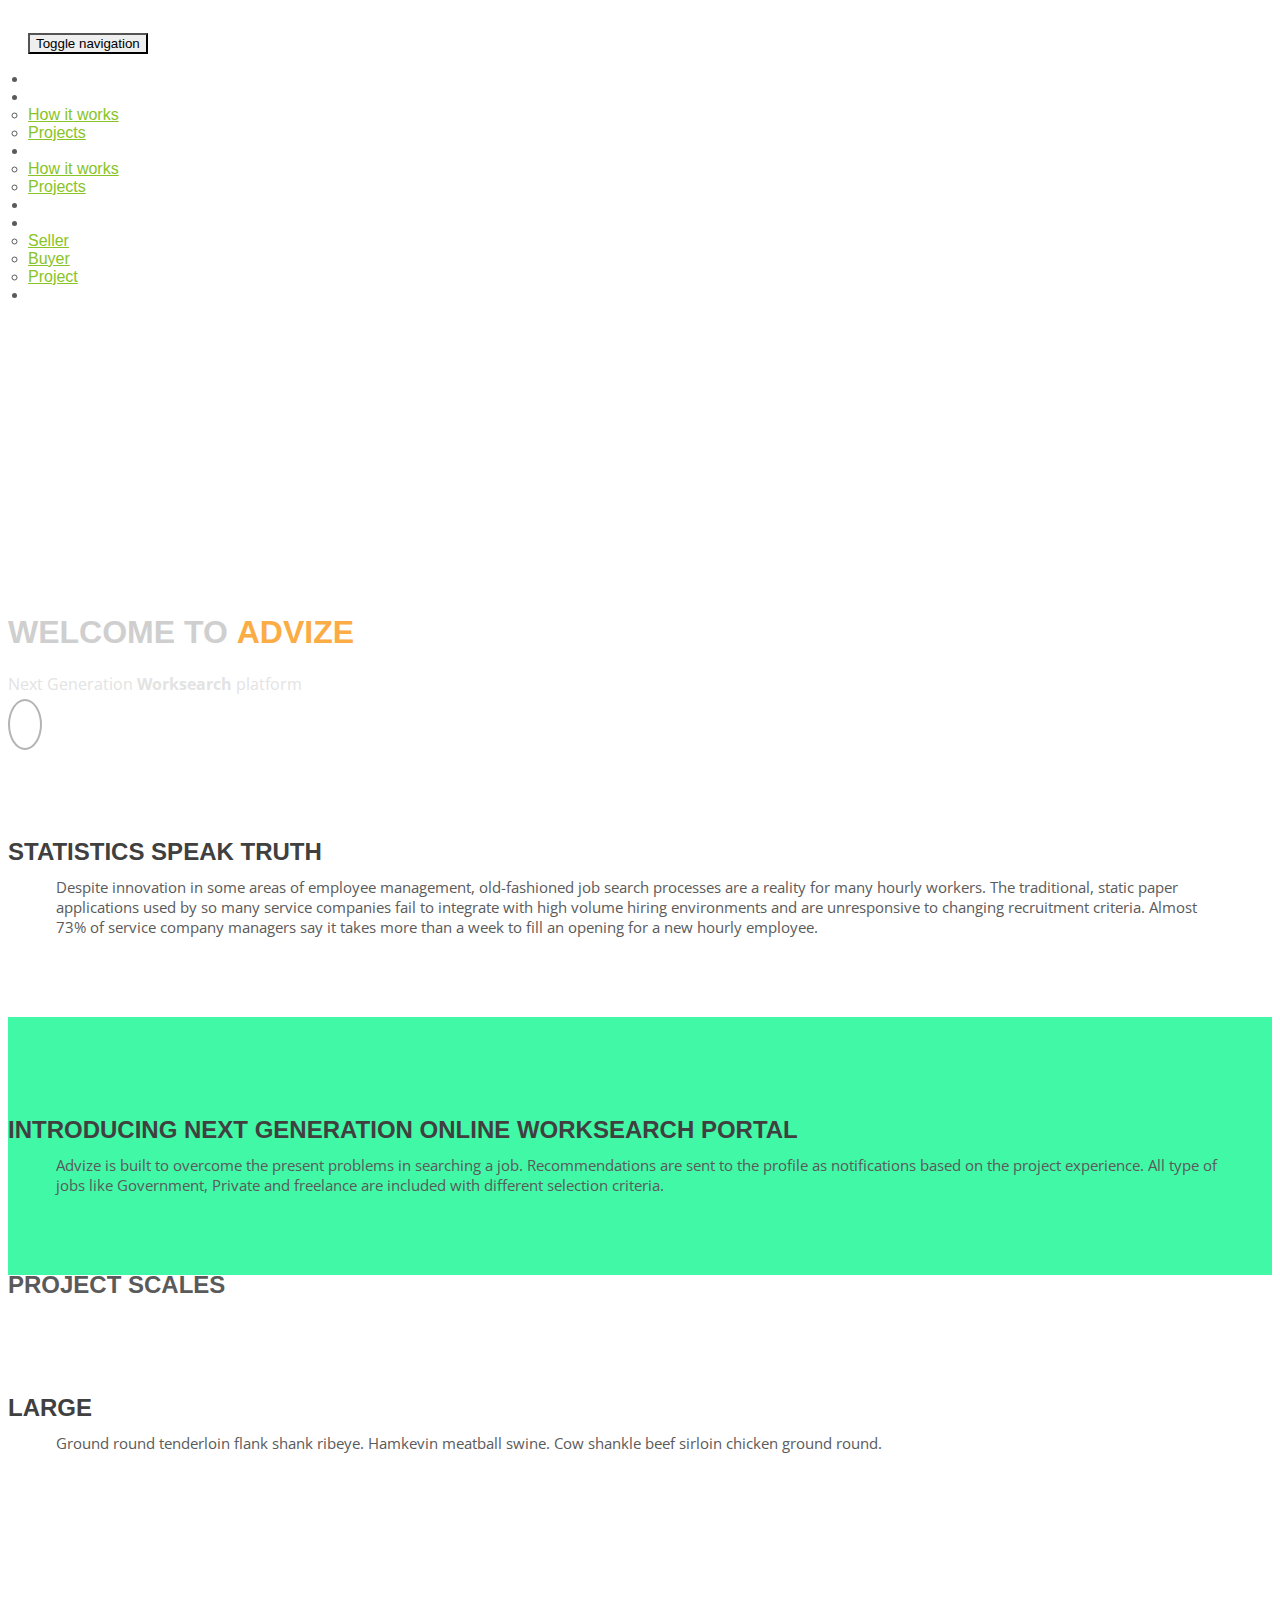
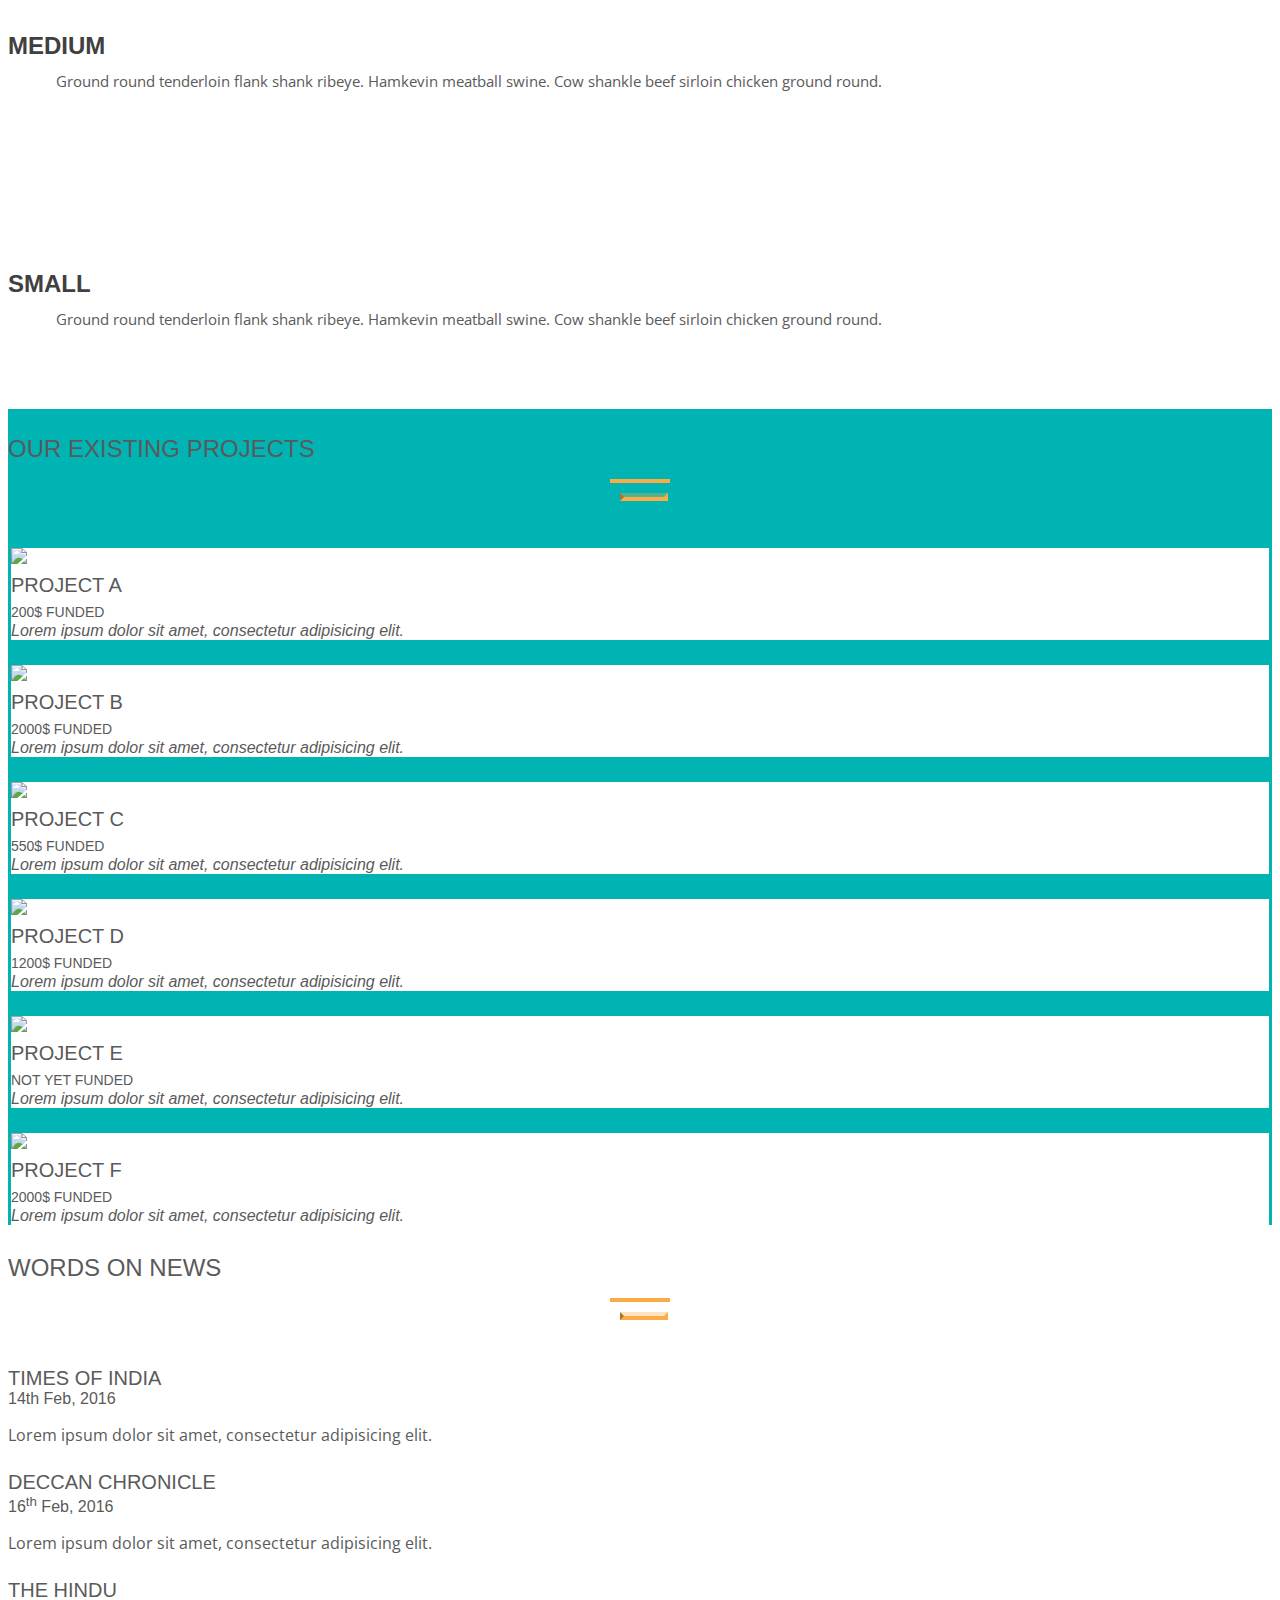
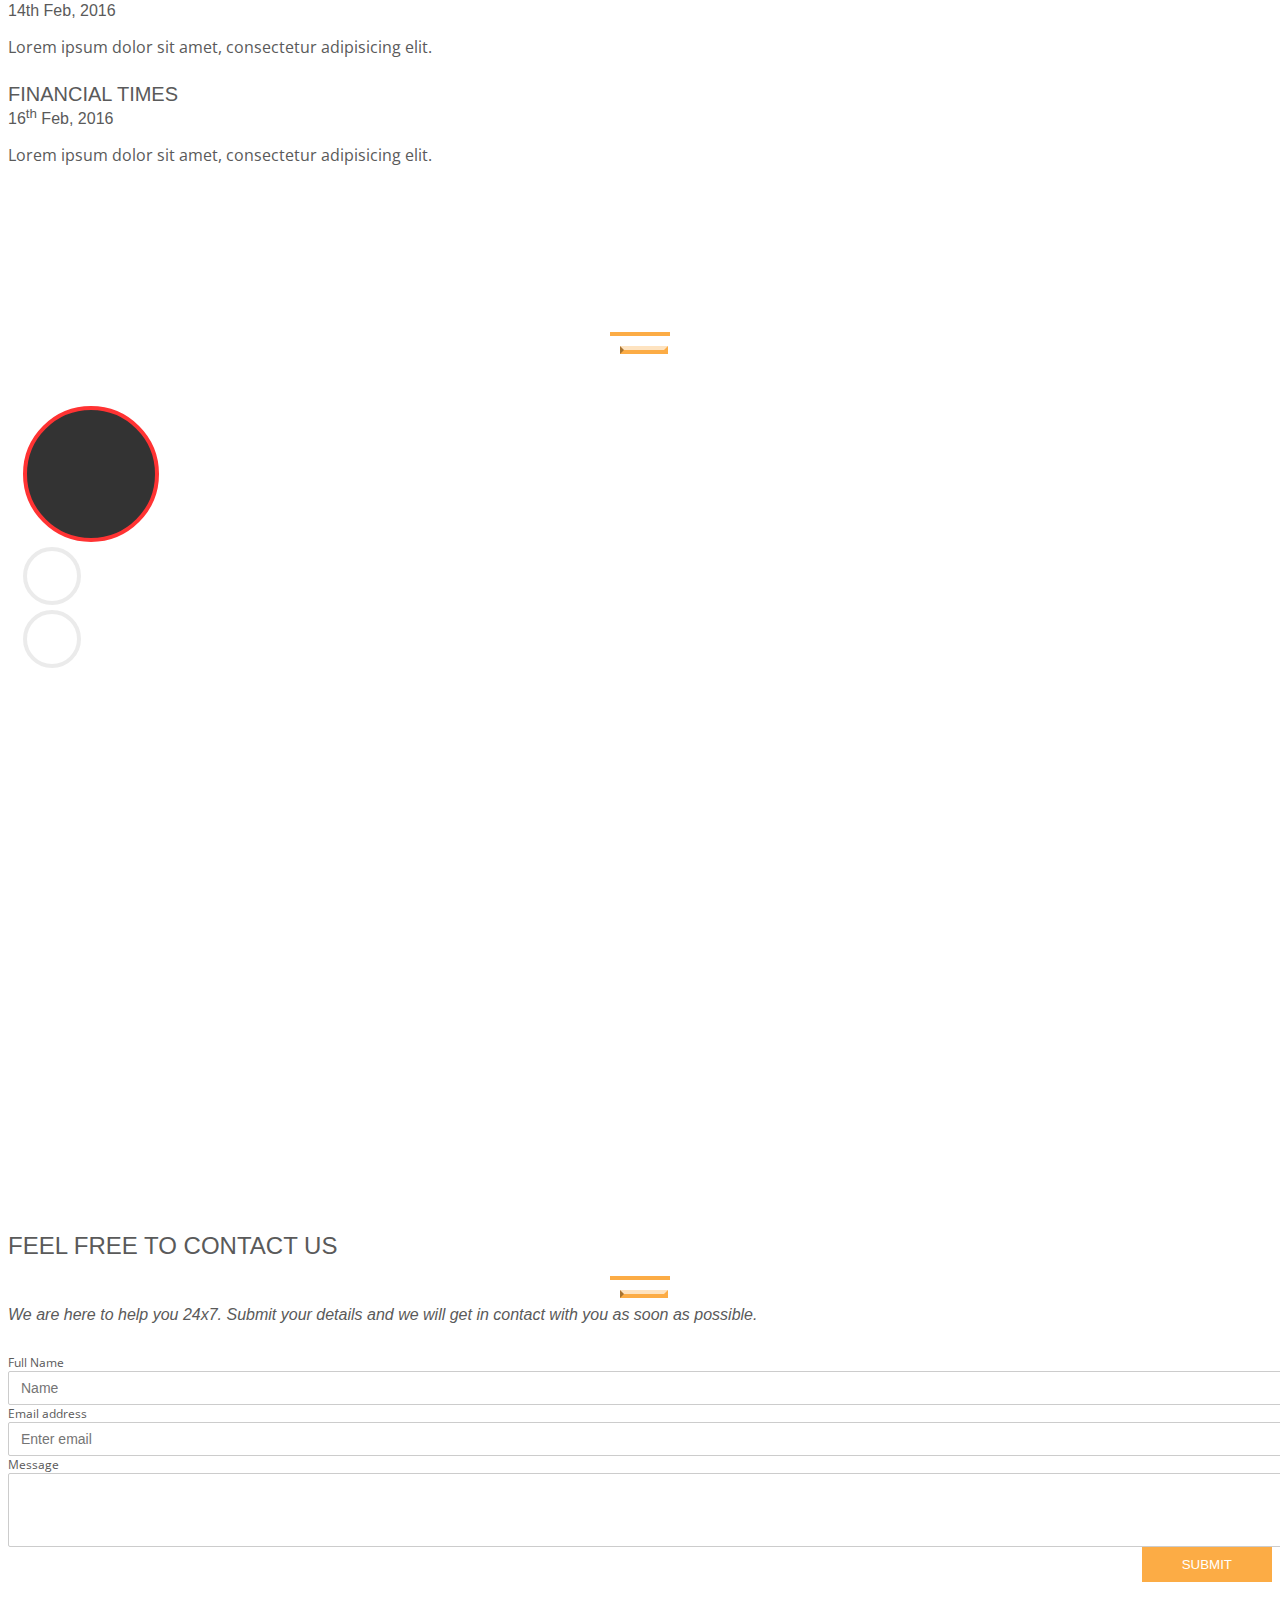
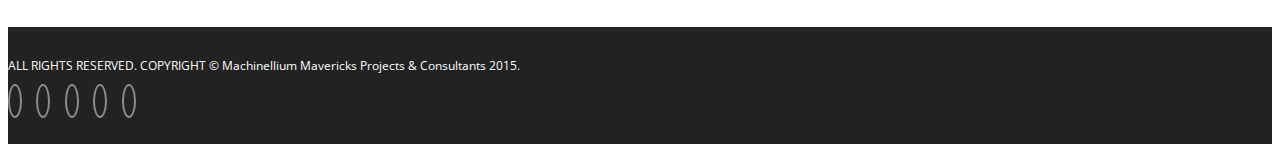
==== commit 50683a21: "Advize-1.2" ====
--- a/index.html
+++ b/index.html
@@ -39,9 +39,11 @@
     ================================================== -->
     <link rel="stylesheet" type="text/css"  href="css/style.css">
     <link rel="stylesheet" type="text/css" href="css/responsive.css">
+    <link rel="stylesheet" type="text/css" href="css/animate.css">
 
     <link href='http://fonts.googleapis.com/css?family=Lato:100,300,400,700,900,100italic,300italic,400italic,700italic,900italic' rel='stylesheet' type='text/css'>
     <link href='http://fonts.googleapis.com/css?family=Open+Sans:300italic,400italic,600italic,700italic,800italic,700,300,600,800,400' rel='stylesheet' type='text/css'>
+    <link href='https://fonts.googleapis.com/css?family=Raleway' rel='stylesheet' type='text/css'>
 
     <script type="text/javascript" src="js/modernizr.custom.js"></script>
 
@@ -53,10 +55,13 @@
     <![endif]-->
 
     <style>
+
     .team-img{
         background-color: #e0e0e0;
     }
-
+    #online{
+      background-color: #41f8a6;
+    }
     .caret-up {
         width: 0; 
         height: 0; 
@@ -67,7 +72,8 @@
         display: inline-block;
         margin-left: 2px;
         vertical-align: middle;
-    }
+    }    <link rel="stylesheet" type="text/css" href="css/animate.css">    <link rel="stylesheet" type="text/css" href="css/animate.css">    <link rel="stylesheet" type="text/css" href="css/animate.css">    <link rel="stylesheet" type="text/css" href="css/animate.css">    <link rel="stylesheet" type="text/css" href="css/animate.css">    <link rel="stylesheet" type="text/css" href="css/animate.css">    <link rel="stylesheet" type="text/css" href="css/animate.css">    <link rel="stylesheet" type="text/css" href="css/animate.css">    <link rel="stylesheet" type="text/css" href="css/animate.css">    <link rel="stylesheet" type="text/css" href="css/animate.css">
+    <link rel="stylesheet" type="text/css" href="css/animate.css">
     .nav li:hover{
       background-color: #606060;
     }
@@ -75,7 +81,45 @@
     display: block;
     margin-top: 0; // remove the gap so it doesn't close
  }
+  .padding{
+  padding: 65px 0;
+ }
+ .single-service {
+    overflow: hidden;
+    display: block;
+}
+.single-service h2 {
+  font-size: #36px;
+    margin-top: 20px;
+    margin-bottom: 10px;
+    color: #404040;
+}
+
+.single-service p {
+  font-size: 15px;
+    padding: 0 48px;
+  }
+
+#owl-demo .item{
+  margin: 3px;
+}
+#owl-demo .item img{
+  display: block;
+  width: 100%;
+  height: auto;
+}
+.profile{
+  background-color: #fff;
+}
+.scaleIn {
+  -webkit-animation-name: scaleIn;
+  animation-name: scaleIn;
+}
+#proslider{
+  background-color: #00b4b4;
+}
     </style>
+
   </head>
   <body>
     <!-- Navigation
@@ -120,6 +164,7 @@
                 <li><a href="https://machinelliummaverick.typeform.com/to/RqkonE">Project</a></li>
               </ul>
               </li>
+              <li><a href="#">Sign in</a></li>
           </ul>
         </div><!-- /.navbar-collapse -->
       </div><!-- /.container-fluid -->
@@ -137,341 +182,278 @@
         </div>
     </div>
 
-    <!-- About Us Page
-    ==========================================-->
-    <div id="tf-about">
-        <div class="container">
-            <div class="row">
-                <div class="col-md-6">
-                    <div class="embed-responsive embed-responsive-16by9">
-                                    <iframe class="embed-responsive-item" src="https://www.youtube.com/embed/KBuZUHWhrno"></iframe>
-                                 </div>
-                </div>
-                <div class="col-md-6">
-                    <div class="about-text">
-                        <div class="section-title">
-                            <h4>About us</h4>
-                            <h2>How <strong>Advize</strong> works</h2>
-                            <hr>
-                            <div class="clearfix"></div>
-                        </div>
-                        <p class="intro">We provide you a next generation worksearch platform where you can find work or a suitable employee for your project.</p>
-                        <ul class="about-list">
-                            <li>
-                                <span class="fa fa-dot-circle-o"></span>
-                                <strong>Project</strong> - <em>Find suitable profiles for your project through Advize.</em>
-                            </li>
-                            <li>
-                                <span class="fa fa-dot-circle-o"></span>
-                                <strong>Employement</strong> - <em>Find work in your area of expertise.</em>
-                            </li>
-                            <li>
-                                <span class="fa fa-dot-circle-o"></span>
-                                <strong>Services</strong> - <em>Find experienced employees for any required service.</em>
-                            </li>
-                            <li>
-                                <span class="fa fa-dot-circle-o"></span>
-                                <strong>Freelance</strong> - <em>Earn through Freelancing or find a Freelancer.</em>
-                            </li>
-                        </ul>
-                    </div>
-                </div>
-            </div>
-        </div>
+
+    <div class="container">
+    <div class="row">
+        <div class="col-sm-12 col-md-12 text-center padding wow fadeIn animated" data-wow-duration="1000ms" data-wow-delay="300ms" style="visibility: visible; animation-duration: 1000ms; animation-delay: 300ms; animation-name: fadeIn;">
+                    <div class="single-service">
+                        <div class="wow scaleIn animated" data-wow-duration="500ms" data-wow-delay="300ms" style="visibility: visible; animation-duration: 500ms; animation-delay: 300ms; animation-name: scaleIn;">
+                            <img src="img/pie.jpg" alt="">
+                        </div>
+                        <h2>Statistics speak Truth</h2>
+                        <p>Despite innovation in some areas of employee management, old-fashioned job search
+processes are a reality for many hourly workers. The traditional, static paper applications used by so many service companies fail to integrate with high volume hiring environments and are unresponsive to changing recruitment criteria.  Almost 73% of service company managers say it takes more than a week to fill an opening for a new hourly employee.</p>
+                    </div>
+                </div>
+                </div>
+                </div>
+
+
+
+<section id="online">
+                <div class="container">
+    <div class="row">
+        <div class="col-sm-12 col-md-12 text-center padding wow fadeIn animated" data-wow-duration="1000ms" data-wow-delay="300ms" style="visibility: visible; animation-duration: 1000ms; animation-delay: 300ms; animation-name: fadeIn;">
+                    <div class="single-service">
+                        <div class="wow scaleIn animated" data-wow-duration="500ms" data-wow-delay="300ms" style="visibility: visible; animation-duration: 500ms; animation-delay: 300ms; animation-name: scaleIn;">
+                            <img src="img/online.jpg" alt="">
+                        </div>
+                        <h2>Introducing next generation online Worksearch portal</h2>
+                        <p>Advize is built to overcome the present problems in searching a job. Recommendations are sent to the profile as notifications based on the project experience. All type of jobs like Government, Private and freelance are included with different selection criteria.</p>
+                    </div>
+                </div>
+                </div>
+                </div>
+                </section>
+
+
+
+    <div class="container">
+    <div class="page-header text-center">
+        <h2>Project scales</h2>
     </div>
-
-    
+    <div class="row">
+        <div class="col-sm-4 text-center padding wow fadeIn animated" data-wow-duration="1000ms" data-wow-delay="300ms" style="visibility: visible; animation-duration: 1000ms; animation-delay: 300ms; animation-name: fadeIn;">
+                    <div class="single-service">
+                        <div class="wow scaleIn animated" data-wow-duration="500ms" data-wow-delay="300ms" style="visibility: visible; animation-duration: 500ms; animation-delay: 300ms; animation-name: scaleIn;">
+                            <img src="img/people-1.png" alt="">
+                        </div>
+                        <h2>Large</h2>
+                        <p>Ground round tenderloin flank shank ribeye. Hamkevin meatball swine. Cow shankle beef sirloin chicken ground round.</p>
+                    </div>
+                </div>
+              
+            <div class="col-sm-4 text-center padding wow fadeIn animated" data-wow-duration="1000ms" data-wow-delay="600ms" style="visibility: visible; animation-duration: 1000ms; animation-delay: 600ms; animation-name: fadeIn;">
+                    <div class="single-service">
+                        <div class="wow scaleIn animated" data-wow-duration="500ms" data-wow-delay="600ms" style="visibility: visible; animation-duration: 500ms; animation-delay: 600ms; animation-name: scaleIn;">
+                            <img src="img/png/three.png" alt="">
+                        </div>
+                        <h2>Medium</h2>
+                        <p>Ground round tenderloin flank shank ribeye. Hamkevin meatball swine. Cow shankle beef sirloin chicken ground round.</p>
+                    </div>
+                </div>
+
+                <div class="col-sm-4 text-center padding wow fadeIn animated" data-wow-duration="1000ms" data-wow-delay="900ms" style="visibility: visible; animation-duration: 1000ms; animation-delay: 900ms; animation-name: fadeIn;">
+                    <div class="single-service">
+                        <div class="wow scaleIn animated" data-wow-duration="500ms" data-wow-delay="900ms" style="visibility: visible; animation-duration: 500ms; animation-delay: 900ms; animation-name: scaleIn;">
+                            <img src="img/png/single.png" alt="">
+                        </div>
+                        <h2>Small</h2>
+                        <p>Ground round tenderloin flank shank ribeye. Hamkevin meatball swine. Cow shankle beef sirloin chicken ground round.</p>
+                    </div>
+                </div>
+             </div>
+             </div>
                    
 
-    <!-- Team Page
-    ==========================================-->
-    <!--div id="tf-team" class="text-center">
-        <div class="overlay">
-            <div class="container">
-                <div class="section-title center">
-                    <h2>Join <strong>Us</strong></h2>
+
+   
+
+<section id="proslider">
+  <div class="section-title center">
+                    <h2 class="text-center">Our existing <strong>Projects</strong></h2>
                     <div class="line">
                         <hr>
                     </div>
-                    <div class="clearfix"></div>
-                <em>Submit your response and help us build your profiles. Our product will be live very soon with your profiles.</em>
-                </div>
-
-                <div id="team" class="owl-carousel owl-theme row">
-
-                    <div class="item">
-                        <div class="thumbnail">
-                            <img src="img/warning.png" alt="..." class="img-circle team-img">
-                            <div class="caption">
-                                <h3>Notice</h3>
-                                <p>We are looking to build your profiles based on the requirement. Please go the type of work you want to use Advize.Space for and fill your details.</p>
-                            </div>
-                        </div>
-                    </div>
-
-                    <div class="item">
-                        <div class="thumbnail">
-                            <img src="img/man.png" alt="..." class="img-circle team-img">
-                            <div class="caption">
-                                <h3>Job Seeker</h3>
-                                <p>Please fill your details alongwith the skills and we will show you suitable jobs.</p>
-                                <a class="btn btn-primary" href="https://machinelliummaverick.typeform.com/to/hFQwOu">Fill Details</a>
-                            </div>
-                        </div>
-                    </div>
-
-                    <div class="item">
-                        <div class="thumbnail">
-                            <img src="img/man238.png" alt="..." class="img-circle team-img">
-                            <div class="caption">
-                                <h3>Job Provider</h3>
-                                <p>Please fill out details of the profile and prerequisites of the job you like to provide</p>
-                                 <a class="btn btn-primary" href="https://machinelliummaverick.typeform.com/to/DuXgVe">Fill Details</a>
-                            </div>
-                        </div>
-                    </div>
-
-                    <div class="item">
-                        <div class="thumbnail">
-                            <img src="img/architecture.png" alt="..." class="img-circle team-img">
-                            <div class="caption">
-                                <h3>Project</h3>
-                                <p>Please fill out the details of the project that you want to work on with Advize.Space</p>
-                                 <a class="btn btn-primary" href="https://machinelliummaverick.typeform.com/to/RqkonE">Fill Details</a>
-                            </div>
-                        </div>
-                    </div>
-
-                </div>
-                
-            </div>
-        </div>
-    </div-->
-
-    <!-- Services Section
-    ==========================================-->
-    <div id="tf-services" class="text-center">
-        <div class="container">
-            <div class="section-title center">
-                <h2>Take a look at <strong>our services</strong></h2>
-                <div class="line">
-                    <hr>
-                </div>
-                <div class="clearfix"></div>
-                <em>We provide various services in Advize.Space. You can always find a Job or provide one based on different categories we provide.</em>
-            </div>
-            <div class="space"></div>
-            <div class="row">
-                <div class="col-md-3 col-sm-6 service">
-                    <i class="fa fa-university"></i>
-                    <h4><strong>Government</strong></h4>
-                    <p>We provide this section to find suitable Government Jobs, Projects related to your field and work.</p>
-                </div>
-
-                <div class="col-md-3 col-sm-6 service">
-                    <i class="fa fa-database"></i>
-                    <h4><strong>Private</strong></h4>
-                    <p>Access the details of different projects from companies all over the world working with Advize and work with us.</p>
-                </div>
-
-                <div class="col-md-3 col-sm-6 service">
-                    <i class="fa fa-users"></i>
-                    <h4><strong>University project</strong></h4>
-                    <p>You can always share your University project details with us and find a right partner to work with you.</p>
-                </div>
-
-                <div class="col-md-3 col-sm-6 service">
-                    <i class="fa fa-laptop"></i>
-                    <h4><strong>Freelance</strong></h4>
-                    <p>Find the experienced Freelancers to get your work done or join as a Freelancer to earn in your free time.</p>
-                </div>
-            </div>
-
-            <div class="space"></div>
-
-            <div class="categories">
-                
-                <ul class="cat">
-                    <li class="pull-left"><h4>Filter by Type:</h4></li>
-                    <li class="pull-right">
-                        <ol class="type">
-                            <li><a href="#" data-filter="*" class="active">All</a></li>
-                            <li><a href="#" data-filter=".web">Web Design</a></li>
-                            <li><a href="#" data-filter=".photography">Photography</a></li>
-                            <li><a href="#" data-filter=".app" >Mobile App</a></li>
-                            <li><a href="#" data-filter=".branding" >Branding</a></li>
-                        </ol>
-                    </li>
-                </ul>
-                <div class="clearfix"></div>
-            </div>
-
-            <div id="lightbox" class="row">
-
-                <div class="col-sm-6 col-md-3 col-lg-3 branding">
-                    <div class="portfolio-item">
-                        <div class="hover-bg">
-                            <a href="#">
-                                <div class="hover-text">
-                                    <h4>Logo Design</h4>
-                                    <small>Branding</small>
-                                    <div class="clearfix"></div>
-                                    <i class="fa fa-plus"></i>
-                                </div>
-                                <img src="img/portfolio/01.jpg" class="img-responsive" alt="...">
-                            </a>
-                        </div>
-                    </div>
-                </div>
-
-                <div class="col-sm-6 col-md-3 col-lg-3 photography app">
-                    <div class="portfolio-item">
-                        <div class="hover-bg">
-                            <a href="#">
-                                <div class="hover-text">
-                                    <h4>App Development</h4>
-                                    <small>Branding</small>
-                                    <div class="clearfix"></div>
-                                    <i class="fa fa-plus"></i>
-                                </div>
-                                <img src="img/portfolio/02.jpg" class="img-responsive" alt="...">
-                            </a>
-                        </div>
-                    </div>
-                </div>
-
-                <div class="col-sm-6 col-md-3 col-lg-3 branding">
-                    <div class="portfolio-item">
-                        <div class="hover-bg">
-                            <a href="#">
-                                <div class="hover-text">
-                                    <h4>Marketing</h4>
-                                    <small>Branding</small>
-                                    <div class="clearfix"></div>
-                                    <i class="fa fa-plus"></i>
-                                </div>
-                                <img src="img/portfolio/03.jpg" class="img-responsive" alt="...">
-                            </a>
-                        </div>
-                    </div>
-                </div>
-
-                <div class="col-sm-6 col-md-3 col-lg-3 branding">
-                    <div class="portfolio-item">
-                        <div class="hover-bg">
-                            <a href="#">
-                                <div class="hover-text">
-                                    <h4>Web Design</h4>
-                                    <small>Branding</small>
-                                    <div class="clearfix"></div>
-                                    <i class="fa fa-plus"></i>
-                                </div>
-                                <img src="img/portfolio/04.jpg" class="img-responsive" alt="...">
-                            </a>
-                        </div>
-                    </div>
-                </div>
-
-                <div class="col-sm-6 col-md-3 col-lg-3 web">
-                    <div class="portfolio-item">
-                        <div class="hover-bg">
-                            <a href="#">
-                                <div class="hover-text">
-                                    <h4>Web Design</h4>
-                                    <small>Branding</small>
-                                    <div class="clearfix"></div>
-                                    <i class="fa fa-plus"></i>
-                                </div>
-                                <img src="img/portfolio/05.jpg" class="img-responsive" alt="...">
-                            </a>
-                        </div>
-                    </div>
-                </div>
-
-                <div class="col-sm-6 col-md-3 col-lg-3 app">
-                    <div class="portfolio-item">
-                        <div class="hover-bg">
-                            <a href="#">
-                                <div class="hover-text">
-                                    <h4>App Development</h4>
-                                    <small>Branding</small>
-                                    <div class="clearfix"></div>
-                                    <i class="fa fa-plus"></i>
-                                </div>
-                                <img src="img/portfolio/06.jpg" class="img-responsive" alt="...">
-                            </a>
-                        </div>
-                    </div>
-                </div>
-
-                <div class="col-sm-6 col-md-3 col-lg-3 photography web">
-                    <div class="portfolio-item">
-                        <div class="hover-bg">
-                            <a href="#">
-                                <div class="hover-text">
-                                    <h4>Web Design</h4>
-                                    <small>Branding</small>
-                                    <div class="clearfix"></div>
-                                    <i class="fa fa-plus"></i>
-                                </div>
-                                <img src="img/portfolio/07.jpg" class="img-responsive" alt="...">
-                            </a>
-                        </div>
-                    </div>
-                </div>
-
-                <div class="col-sm-6 col-md-3 col-lg-3 web">
-                    <div class="portfolio-item">
-                        <div class="hover-bg">
-                            <a href="#">
-                                <div class="hover-text">
-                                    <h4>Webs Design</h4>
-                                    <small>Branding</small>
-                                    <div class="clearfix"></div>
-                                    <i class="fa fa-plus"></i>
-                                </div>
-                                <img src="img/portfolio/08.jpg" class="img-responsive" alt="...">
-                            </a>
-                        </div>
-                    </div>
-                </div>
-
-            </div>
-
-        </div>
-    </div>
+                </div>
+    <div id="owl-demo">
+          
+      <div class="item">
+        <div class="profile">
+              <div class="img-box">
+                <img src="img/project2.jpg" >
+              </div>
+              <h1>Project A</h1>
+              <h2>200$ Funded</h2>
+              <em>Lorem ipsum dolor sit amet, consectetur adipisicing elit.</em>
+        </div>
+      </div>
+      <div class="item">
+        <div class="profile">
+              <div class="img-box">
+                <img src="img/project2.jpg" >
+              </div>
+              <h1>Project B</h1>
+              <h2>2000$ Funded</h2>
+              <em>Lorem ipsum dolor sit amet, consectetur adipisicing elit.</em>
+        </div>
+      </div>
+      <div class="item">
+        <div class="profile">
+              <div class="img-box">
+                <img src="img/project2.jpg" >
+              </div>
+              <h1>Project C</h1>
+              <h2>550$ Funded</h2>
+              <em>Lorem ipsum dolor sit amet, consectetur adipisicing elit.</em>
+        </div>
+      </div>
+      <div class="item">
+        <div class="profile">
+              <div class="img-box">
+                <img src="img/project2.jpg" >
+              </div>
+              <h1>Project D</h1>
+              <h2>1200$ Funded</h2>
+              <em>Lorem ipsum dolor sit amet, consectetur adipisicing elit.</em>
+        </div>
+      </div>
+      <div class="item">
+        <div class="profile">
+              <div class="img-box">
+                <img src="img/project2.jpg" >
+              </div>
+              <h1>Project E</h1>
+              <h2>Not Yet Funded</h2>
+              <em>Lorem ipsum dolor sit amet, consectetur adipisicing elit.</em>
+        </div>
+      </div>
+      <div class="item">
+        <div class="profile">
+              <div class="img-box">
+                <img src="img/project2.jpg" >
+              </div>
+              <h1>Project F</h1>
+              <h2>2000$ Funded</h2>
+              <em>Lorem ipsum dolor sit amet, consectetur adipisicing elit.</em>
+        </div>
+      </div>
+</div>
+</section>
+
+
+<div class="container">
+ <div class="section-title center">
+                    <h2 class="text-center">Words on <strong>News</strong></h2>
+                    <div class="line">
+                        <hr>
+                    </div>
+                </div>
+                <div class="row">
+                    <div class="col-lg-6 col-md-6 col-sm-8 col-xs-12 profile">
+            <div class="panel panel-default">
+            <div class="panel-body">
+              <h1>Times of India</h1>
+              <time>14th Feb, 2016</time>
+              <p>Lorem ipsum dolor sit amet, consectetur adipisicing elit.</p>
+              </div>
+              </div>
+            </div>
+            <div class="col-lg-6 col-md-6 col-sm-8 col-xs-12 profile">
+            <div class="panel panel-default">
+            <div class="panel-body">
+              <h1>Deccan Chronicle</h1>
+              <time>16<sup>th</sup> Feb, 2016</time>
+              <p>Lorem ipsum dolor sit amet, consectetur adipisicing elit.</p>
+              </div>
+              </div>
+            </div>
+</div><div class="row">
+                    <div class="col-lg-6 col-md-6 col-sm-8 col-xs-12 profile">
+            <div class="panel panel-default">
+            <div class="panel-body">
+              <h1>The Hindu</h1>
+              <time>14th Feb, 2016</time>
+              <p>Lorem ipsum dolor sit amet, consectetur adipisicing elit.</p>
+              </div>
+              </div>
+            </div>
+            <div class="col-lg-6 col-md-6 col-sm-8 col-xs-12 profile">
+            <div class="panel panel-default">
+            <div class="panel-body">
+              <h1>Financial Times</h1>
+              <time>16<sup>th</sup> Feb, 2016</time>
+              <p>Lorem ipsum dolor sit amet, consectetur adipisicing elit.</p>
+              </div>
+              </div>
+            </div>
+</div>
+</div>
+
 
     <!-- Testimonials Section
     ==========================================-->
     <div id="tf-testimonials" class="text-center">
         <div class="overlay">
             <div class="container">
-                <div class="section-title center">
-                    <h2><strong>Our Key</strong> Features</h2>
+
+            <div class="section-title center">
+                    <h2 class="text-center">Join other <strong>Users</strong> like you</h2>
                     <div class="line">
                         <hr>
                     </div>
                 </div>
-                <div class="row">
-                    <div class="col-md-8 col-md-offset-2">
-                        <div id="testimonial" class="owl-carousel owl-theme">
-                            <div class="item">
-                                <h5>Advize has diifferent modules for all kind of requirements. We provide modules like Private sector, Govt. sector, University sector and few more where you can find related jobs or employees to the type of work you do.</h5>
-                                <p> Our Aim is to provide <strong>suitable Jobs</strong> for everyone connected with Advize.</p>
+<div class="row">
+                    <div class="col-md-12" data-wow-delay="0.2s">
+                        <div class="carousel slide" data-ride="carousel" id="quote-carousel">
+                            <!-- Bottom Carousel Indicators -->
+                            <ol class="carousel-indicators">
+                                <li data-target="#quote-carousel" data-slide-to="0" class="active"><img class="img-responsive " src="https://s3.amazonaws.com/uifaces/faces/twitter/brad_frost/128.jpg" alt="">
+                                </li>
+                                <li data-target="#quote-carousel" data-slide-to="1"><img class="img-responsive" src="https://s3.amazonaws.com/uifaces/faces/twitter/rssems/128.jpg" alt="">
+                                </li>
+                                <li data-target="#quote-carousel" data-slide-to="2"><img class="img-responsive" src="https://s3.amazonaws.com/uifaces/faces/twitter/adellecharles/128.jpg" alt="">
+                                </li>
+                            </ol>
+
+                            <!-- Carousel Slides / Quotes -->
+                            <div class="carousel-inner text-center">
+
+                                <!-- Quote 1 -->
+                                <div class="item active">
+                                    <blockquote>
+                                        <div class="row">
+                                            <div class="col-sm-8 col-sm-offset-2">
+
+                                                <p>Lorem ipsum dolor sit amet, consectetur adipiscing elit, sed do eiusmod tempor incididunt ut labore et dolore magna aliqua. Ut enim ad minim veniam, quis nostrud exercitation ullamco laboris nisi ut aliquip ex ea commodo consequat. Duis aute irure dolor in reprehenderit in voluptate velit esse cillum dolore eu fugiat nulla pariatur. !</p>
+                                                <small>Someone famous</small>
+                                            </div>
+                                        </div>
+                                    </blockquote>
+                                </div>
+                                <!-- Quote 2 -->
+                                <div class="item">
+                                    <blockquote>
+                                        <div class="row">
+                                            <div class="col-sm-8 col-sm-offset-2">
+
+                                                <p>Lorem ipsum dolor sit amet, consectetur adipiscing elit, sed do eiusmod tempor incididunt ut labore et dolore magna aliqua. Ut enim ad minim veniam, quis nostrud exercitation ullamco laboris nisi ut aliquip ex ea commodo consequat. Duis aute irure dolor in reprehenderit in voluptate velit esse cillum dolore eu fugiat nulla pariatur. </p>
+                                                <small>Someone famous</small>
+                                            </div>
+                                        </div>
+                                    </blockquote>
+                                </div>
+                                <!-- Quote 3 -->
+                                <div class="item">
+                                    <blockquote>
+                                        <div class="row">
+                                            <div class="col-sm-8 col-sm-offset-2">
+
+                                                <p>Lorem ipsum dolor sit amet, consectetur adipiscing elit, sed do eiusmod tempor incididunt ut labore et dolore magna aliqua. Ut enim ad minim veniam, quis nostrud exercitation ullamco laboris nisi ut aliquip ex ea commodo consequat. Duis aute irure dolor in reprehenderit in voluptate velit esse cillum dolore eu fugiat nulla pariatur. .</p>
+                                                <small>Someone famous</small>
+                                            </div>
+                                        </div>
+                                    </blockquote>
+                                </div>
                             </div>
 
-                            <div class="item">
-                                <h5>Advize gives you a chance to talk with freelancers, have a discusiion about the work that need to be done and fix on a agreement that Advize holds for a certain time. We take care of the agreement and money transaction as far as the requirements are reached.</h5>
-                                <p>Our product is easily accessible to evryone and <strong>User Friendly.</strong></p>
-                            </div>
-
-                            <div class="item">
-                                <h5>Advize provides you a space where you can upload the details of your project and find suitable partners to work with you. We, developers at Advize take a look at project at first instance and approve it to be visible on our website.</h5>
-                                <p>You can work on <strong>Exciting Projects</strong> with anyone all over the word.</p>
-                            </div>
-                        </div>
-                    </div>
-                </div>
+                            <!-- Carousel Buttons Next/Prev -->
+                            <a data-slide="prev" href="#quote-carousel" class="left carousel-control"><i class="fa fa-chevron-left"></i></a>
+                            <a data-slide="next" href="#quote-carousel" class="right carousel-control"><i class="fa fa-chevron-right"></i></a>
+                        </div>
+                    </div>
+                </div>
+                
             </div>
         </div>
     </div>
@@ -558,6 +540,20 @@
 $('a[title]').tooltip();
 });
 </script>
-
+<script>
+$(document).ready(function() {
+ 
+  $("#owl-demo").owlCarousel({
+ 
+      autoPlay: 3000, //Set AutoPlay to 3 seconds
+ 
+      items : 4,
+      itemsDesktop : [1199,3],
+      itemsDesktopSmall : [979,3]
+ 
+  });
+ 
+});
+</script>
   </body>
 </html>
--- a/css/style.css
+++ b/css/style.css
@@ -117,31 +117,20 @@
 	}
 /* Home Style */
 #tf-home{
-	background: url(../img/01.jpg);
-	background-size: cover;
+	background: url(../img/10.jpeg);
+	background-size: 100% 100%;
 	background-position: center;
 	background-attachment: fixed;
 	background-repeat: no-repeat;
 	color: #cfcfcf;
 }
 
-#tf-home .overlay{
-	background: -moz-linear-gradient(top,  rgba(0,0,0,0.8) 0%, rgba(0,0,0,0.73) 17%, rgba(0,0,0,0.66) 35%, rgba(0,0,0,0.55) 62%, rgba(0,0,0,0.4) 100%); /* FF3.6+ */
-	background: -webkit-gradient(linear, left top, left bottom, color-stop(0%,rgba(0,0,0,0.8)), color-stop(17%,rgba(0,0,0,0.73)), color-stop(35%,rgba(0,0,0,0.66)), color-stop(62%,rgba(0,0,0,0.55)), color-stop(100%,rgba(0,0,0,0.4))); /* Chrome,Safari4+ */
-	background: -webkit-linear-gradient(top,  rgba(0,0,0,0.8) 0%,rgba(0,0,0,0.73) 17%,rgba(0,0,0,0.66) 35%,rgba(0,0,0,0.55) 62%,rgba(0,0,0,0.4) 100%); /* Chrome10+,Safari5.1+ */
-	background: -o-linear-gradient(top,  rgba(0,0,0,0.8) 0%,rgba(0,0,0,0.73) 17%,rgba(0,0,0,0.66) 35%,rgba(0,0,0,0.55) 62%,rgba(0,0,0,0.4) 100%); /* Opera 11.10+ */
-	background: -ms-linear-gradient(top,  rgba(0,0,0,0.8) 0%,rgba(0,0,0,0.73) 17%,rgba(0,0,0,0.66) 35%,rgba(0,0,0,0.55) 62%,rgba(0,0,0,0.4) 100%); /* IE10+ */
-	background: linear-gradient(to bottom,  rgba(0,0,0,0.8) 0%,rgba(0,0,0,0.73) 17%,rgba(0,0,0,0.66) 35%,rgba(0,0,0,0.55) 62%,rgba(0,0,0,0.4) 100%); /* W3C */
-	filter: progid:DXImageTransform.Microsoft.gradient( startColorstr='#cc000000', endColorstr='#66000000',GradientType=0 ); /* IE6-9 */
-	height: 750px;
-	background-attachment: fixed;
-}
 #tf-home p.lead{
 	color: #e3e3e3;
 }
 
 #tf-aboutpage{
-	background: url(../img/02.jpeg);
+	background: url(../img/12.jpeg);
 	background-size: 1400px 600px;
 	background-position: center;
 	background-attachment: fixed;
@@ -165,8 +154,8 @@
 }
 
 
-#tf-hiw{
-	background: url(../img/SELL.jpg);
+#tf-hiwb{
+	background: url(../img/go.jpg);
 	background-size: 1400px 600px;
 	background-position: top;
 	background-attachment: fixed;
@@ -174,7 +163,7 @@
 	color: #cfcfcf;
 }
 
-#tf-hiw .overlay{
+#tf-hiwb .overlay{
 	background: -moz-linear-gradient(top,  rgba(0,0,0,0.8) 0%, rgba(0,0,0,0.73) 17%, rgba(0,0,0,0.66) 35%, rgba(0,0,0,0.55) 62%, rgba(0,0,0,0.4) 100%); /* FF3.6+ */
 	background: -webkit-gradient(linear, left top, left bottom, color-stop(0%,rgba(0,0,0,0.8)), color-stop(17%,rgba(0,0,0,0.73)), color-stop(35%,rgba(0,0,0,0.66)), color-stop(62%,rgba(0,0,0,0.55)), color-stop(100%,rgba(0,0,0,0.4))); /* Chrome,Safari4+ */
 	background: -webkit-linear-gradient(top,  rgba(0,0,0,0.8) 0%,rgba(0,0,0,0.73) 17%,rgba(0,0,0,0.66) 35%,rgba(0,0,0,0.55) 62%,rgba(0,0,0,0.4) 100%); /* Chrome10+,Safari5.1+ */
@@ -185,12 +174,37 @@
 	height: 600px;
 	background-attachment: fixed;
 }
-#tf-hiw p.lead{
+#tf-hiwb p.lead{
 	color: #e3e3e3;
 }
 
+#tf-hiws{
+	background: url(../img/13.jpeg);
+	background-size: 100% 100%;
+	background-position: top;
+	background-attachment: fixed;
+	background-repeat: no-repeat;
+	color: #cfcfcf;
+}
+
+#tf-hiws .overlay{
+	background: -moz-linear-gradient(top,  rgba(0,0,0,0.8) 0%, rgba(0,0,0,0.73) 17%, rgba(0,0,0,0.66) 35%, rgba(0,0,0,0.55) 62%, rgba(0,0,0,0.4) 100%); /* FF3.6+ */
+	background: -webkit-gradient(linear, left top, left bottom, color-stop(0%,rgba(0,0,0,0.8)), color-stop(17%,rgba(0,0,0,0.73)), color-stop(35%,rgba(0,0,0,0.66)), color-stop(62%,rgba(0,0,0,0.55)), color-stop(100%,rgba(0,0,0,0.4))); /* Chrome,Safari4+ */
+	background: -webkit-linear-gradient(top,  rgba(0,0,0,0.8) 0%,rgba(0,0,0,0.73) 17%,rgba(0,0,0,0.66) 35%,rgba(0,0,0,0.55) 62%,rgba(0,0,0,0.4) 100%); /* Chrome10+,Safari5.1+ */
+	background: -o-linear-gradient(top,  rgba(0,0,0,0.8) 0%,rgba(0,0,0,0.73) 17%,rgba(0,0,0,0.66) 35%,rgba(0,0,0,0.55) 62%,rgba(0,0,0,0.4) 100%); /* Opera 11.10+ */
+	background: -ms-linear-gradient(top,  rgba(0,0,0,0.8) 0%,rgba(0,0,0,0.73) 17%,rgba(0,0,0,0.66) 35%,rgba(0,0,0,0.55) 62%,rgba(0,0,0,0.4) 100%); /* IE10+ */
+	background: linear-gradient(to bottom,  rgba(0,0,0,0.8) 0%,rgba(0,0,0,0.73) 17%,rgba(0,0,0,0.66) 35%,rgba(0,0,0,0.55) 62%,rgba(0,0,0,0.4) 100%); /* W3C */
+	filter: progid:DXImageTransform.Microsoft.gradient( startColorstr='#cc000000', endColorstr='#66000000',GradientType=0 ); /* IE6-9 */
+	height: 600px;
+	background-attachment: fixed;
+}
+#tf-hiws p.lead{
+	color: #e3e3e3;
+}
+
+
 #tf-projectpage{
-	background: url(../img/06.jpeg);
+	background: url(../img/16.jpeg);
 	background-size: 1400px 700px;
 	background-position: center;
 	background-attachment: fixed;
@@ -214,7 +228,7 @@
 }
 
 #tf-investpage{
-	background: url(../img/07.jpeg);
+	background: url(../img/14.jpeg);
 	background-size: 1400px 700px;
 	background-position: center;
 	background-attachment: fixed;
@@ -666,4 +680,280 @@
 	background: #FCAC45;
 	border-color: #FCAC45;
 	color: #ffffff;
+}
+
+
+
+
+
+.timeline {
+    position: relative;
+    padding: 21px 0px 10px;
+    margin-top: 4px;
+    margin-bottom: 30px;
+}
+
+.timeline .line {
+    position: absolute;
+    width: 4px;
+    display: block;
+    background: currentColor;
+    top: 0px;
+    bottom: 0px;
+    margin-left: 30px;
+}
+
+.timeline .separator {
+    border-top: 1px solid currentColor;
+    padding: 5px;
+    padding-left: 40px;
+    font-style: italic;
+    font-size: .9em;
+    margin-left: 30px;
+}
+
+.timeline .line::before { top: -4px; }
+.timeline .line::after { bottom: -4px; }
+.timeline .line::before,
+.timeline .line::after {
+    content: '';
+    position: absolute;
+    left: -4px;
+    width: 12px;
+    height: 12px;
+    display: block;
+    border-radius: 50%;
+    background: currentColor;
+}
+
+.timeline .panel {
+    position: relative;
+    margin: 10px 0px 21px 70px;
+    clear: both;
+}
+
+.timeline .panel::before {
+    position: absolute;
+    display: block;
+    top: 8px;
+    left: -24px;
+    content: '';
+    width: 0px;
+    height: 0px;
+    border: inherit;
+    border-width: 12px;
+    border-top-color: transparent;
+    border-bottom-color: transparent;
+    border-left-color: transparent;
+}
+
+.timeline .panel .panel-heading.icon * { font-size: 20px; vertical-align: middle; line-height: 40px; }
+.timeline .panel .panel-heading.icon {
+    position: absolute;
+    left: -59px;
+    display: block;
+    width: 40px;
+    height: 40px;
+    padding: 0px;
+    border-radius: 50%;
+    text-align: center;
+    float: left;
+}
+
+.timeline .panel-outline {
+    border-color: transparent;
+    background: transparent;
+    box-shadow: none;
+}
+
+.timeline .panel-outline .panel-body {
+    padding: 10px 0px;
+}
+
+.timeline .panel-outline .panel-heading:not(.icon),
+.timeline .panel-outline .panel-footer {
+    display: none;
+}
+
+
+
+
+@import url(https://fonts.googleapis.com/css?family=Quicksand:400,300);
+body{
+    font-family: 'Quicksand', sans-serif;
+}
+.team{
+    padding:75px 0;
+}
+h6.description{
+	font-weight: bold;
+	letter-spacing: 2px;
+	color: #999;
+	border-bottom: 1px solid rgba(0, 0, 0,0.1);
+	padding-bottom: 5px;
+}
+.profile{
+	margin-top: 25px;
+}
+.profile h1{
+	font-weight: normal;
+	font-size: 20px;
+	margin:10px 0 0 0;
+}
+.profile h2{
+	font-size: 14px;
+	font-weight: lighter;
+	margin-top: 5px;
+}
+.profile .img-box{
+	opacity: 1;
+	display: block;
+	position: relative;
+}
+.profile .img-box:after{
+	content:"";
+	opacity: 0;
+	background-color: rgba(0, 0, 0, 0.75);
+	position: absolute;
+	right: 0;
+	left: 0;
+	top: 0;
+	bottom: 0;
+}
+.img-box ul{
+	position: absolute;
+	z-index: 2;
+	bottom: 50px;
+	text-align: center;
+	width: 100%;
+	padding-left: 0px;
+	height: 0px;
+	margin:0px;
+	opacity: 0;
+}
+.profile .img-box:after, .img-box ul, .img-box ul li{
+	-webkit-transition: all 0.5s ease-in-out 0s;
+    -moz-transition: all 0.5s ease-in-out 0s;
+    transition: all 0.5s ease-in-out 0s;
+}
+.img-box ul i{
+	font-size: 20px;
+	letter-spacing: 10px;
+}
+.img-box ul li{
+	width: 30px;
+    height: 30px;
+    text-align: center;
+    border: 1px solid #88C425;
+    margin: 2px;
+    padding: 5px;
+	display: inline-block;
+}
+.img-box a{
+	color:#fff;
+}
+.img-box:hover:after{
+	opacity: 1;
+}
+.img-box:hover ul{
+	opacity: 1;
+}
+.img-box ul a{
+	-webkit-transition: all 0.3s ease-in-out 0s;
+	-moz-transition: all 0.3s ease-in-out 0s;
+	transition: all 0.3s ease-in-out 0s;
+}
+.img-box a:hover li{
+	border-color: #fff;
+	color: #88C425;
+}
+a{
+    color:#88C425;
+}
+a:hover{
+    text-decoration:none;
+    color:#519548;
+}
+i.red{
+    color:#BC0213;
+}
+
+.services-wrap {
+	color: #707070;
+padding: 40px 30px;
+background: #fff;
+border-radius: 4px;
+box-shadow: 2px 5px 5px #808080;
+margin: 0 0 40px;
+}
+
+
+
+
+
+
+
+
+/* Carousel */
+
+#quote-carousel {
+    padding: 0 10px 30px 10px;
+    margin-top: 30px;
+    /* Control buttons  */
+    /* Previous button  */
+    /* Next button  */
+    /* Changes the position of the indicators */
+    /* Changes the color of the indicators */
+}
+#quote-carousel .carousel-control {
+    background: none;
+    color: #CACACA;
+    font-size: 2.3em;
+    text-shadow: none;
+    margin-top: 30px;
+}
+#quote-carousel .carousel-control.left {
+    left: -60px;
+}
+#quote-carousel .carousel-control.right {
+    right: -60px;
+}
+#quote-carousel .carousel-indicators {
+    right: 50%;
+    top: auto;
+    bottom: 0px;
+    margin-right: -19px;
+}
+#quote-carousel .carousel-indicators li {
+    width: 50px;
+    height: 50px;
+    margin: 5px;
+    cursor: pointer;
+    border: 4px solid #CCC;
+    border-radius: 50px;
+    opacity: 0.4;
+    overflow: hidden;
+    transition: all 0.4s;
+}
+#quote-carousel .carousel-indicators .active {
+    background: #333333;
+    width: 128px;
+    height: 128px;
+    border-radius: 100px;
+    border-color: #f33;
+    opacity: 1;
+    overflow: hidden;
+}
+.carousel-inner {
+    min-height: 300px;
+}
+.item blockquote {
+    border-left: none;
+    margin: 0;
+}
+.item blockquote p:before {
+    content: "\f10d";
+    font-family: 'Fontawesome';
+    float: left;
+    margin-right: 10px;
 }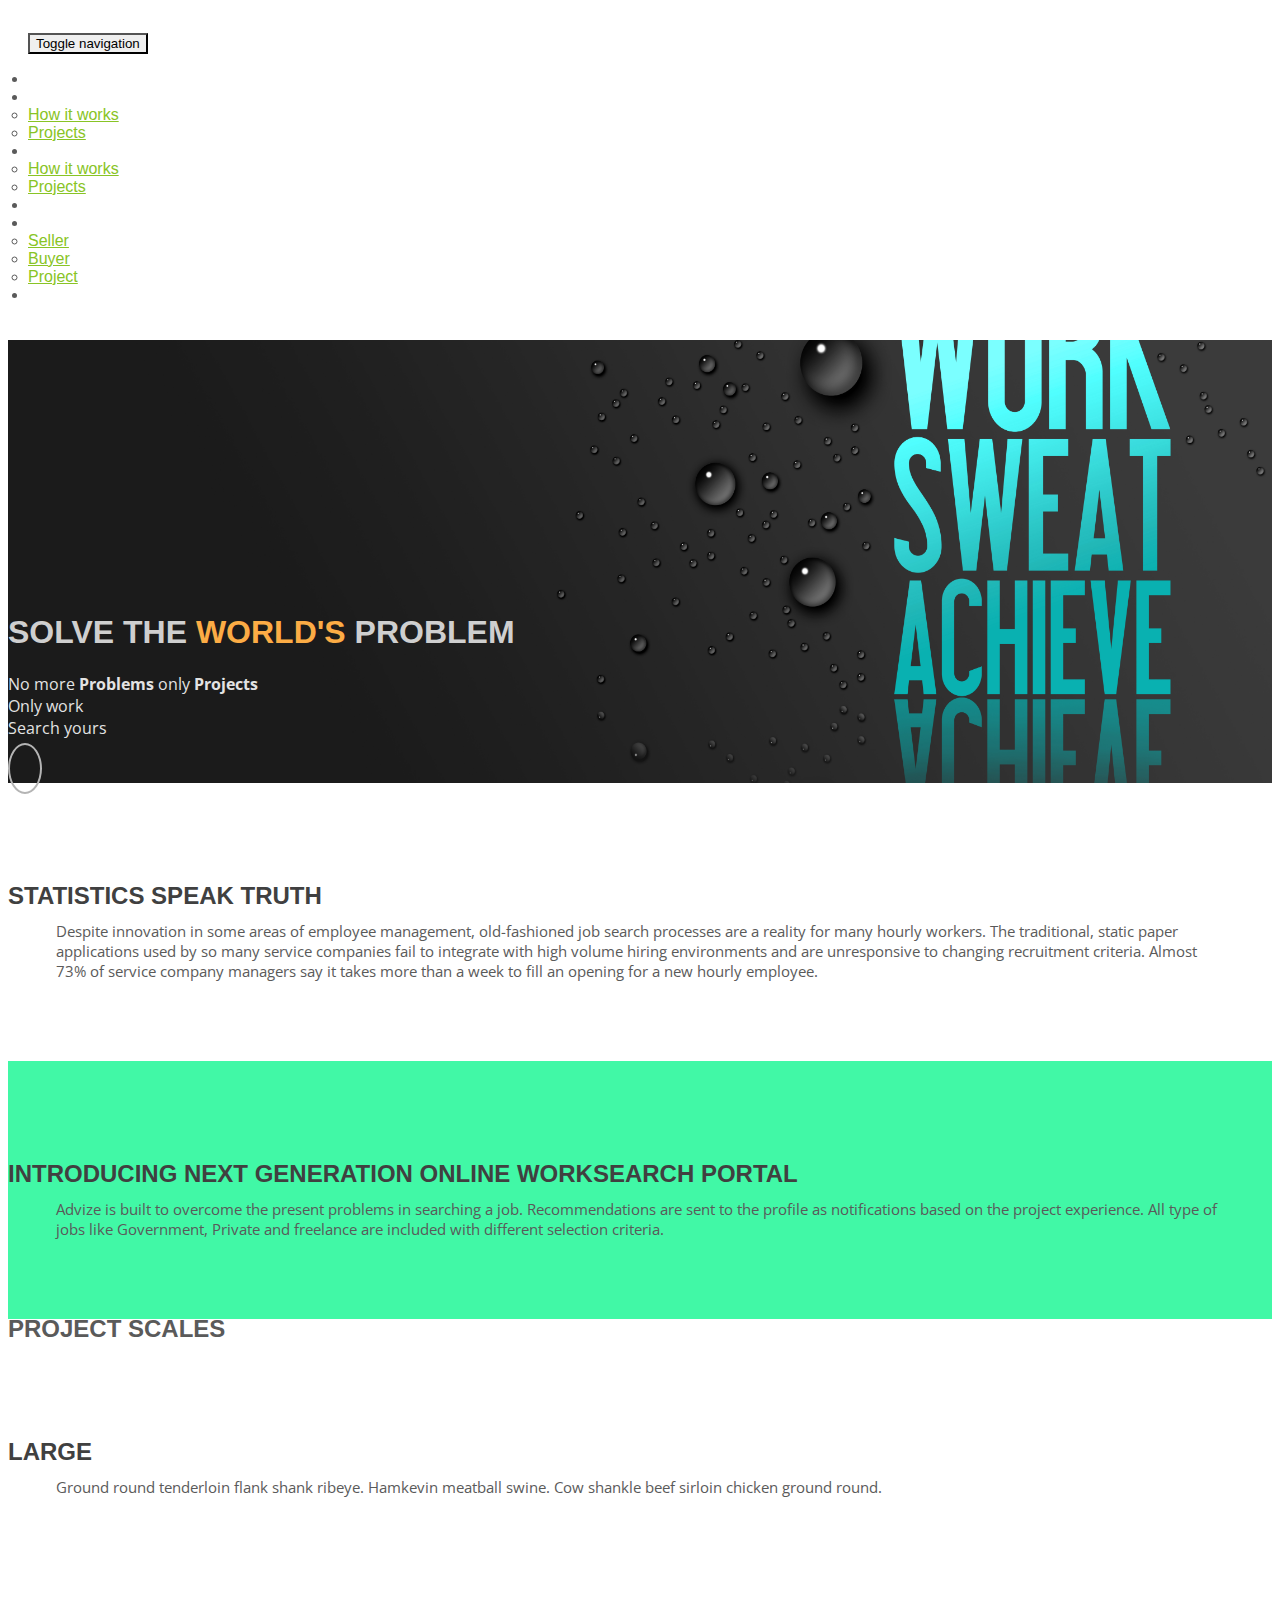
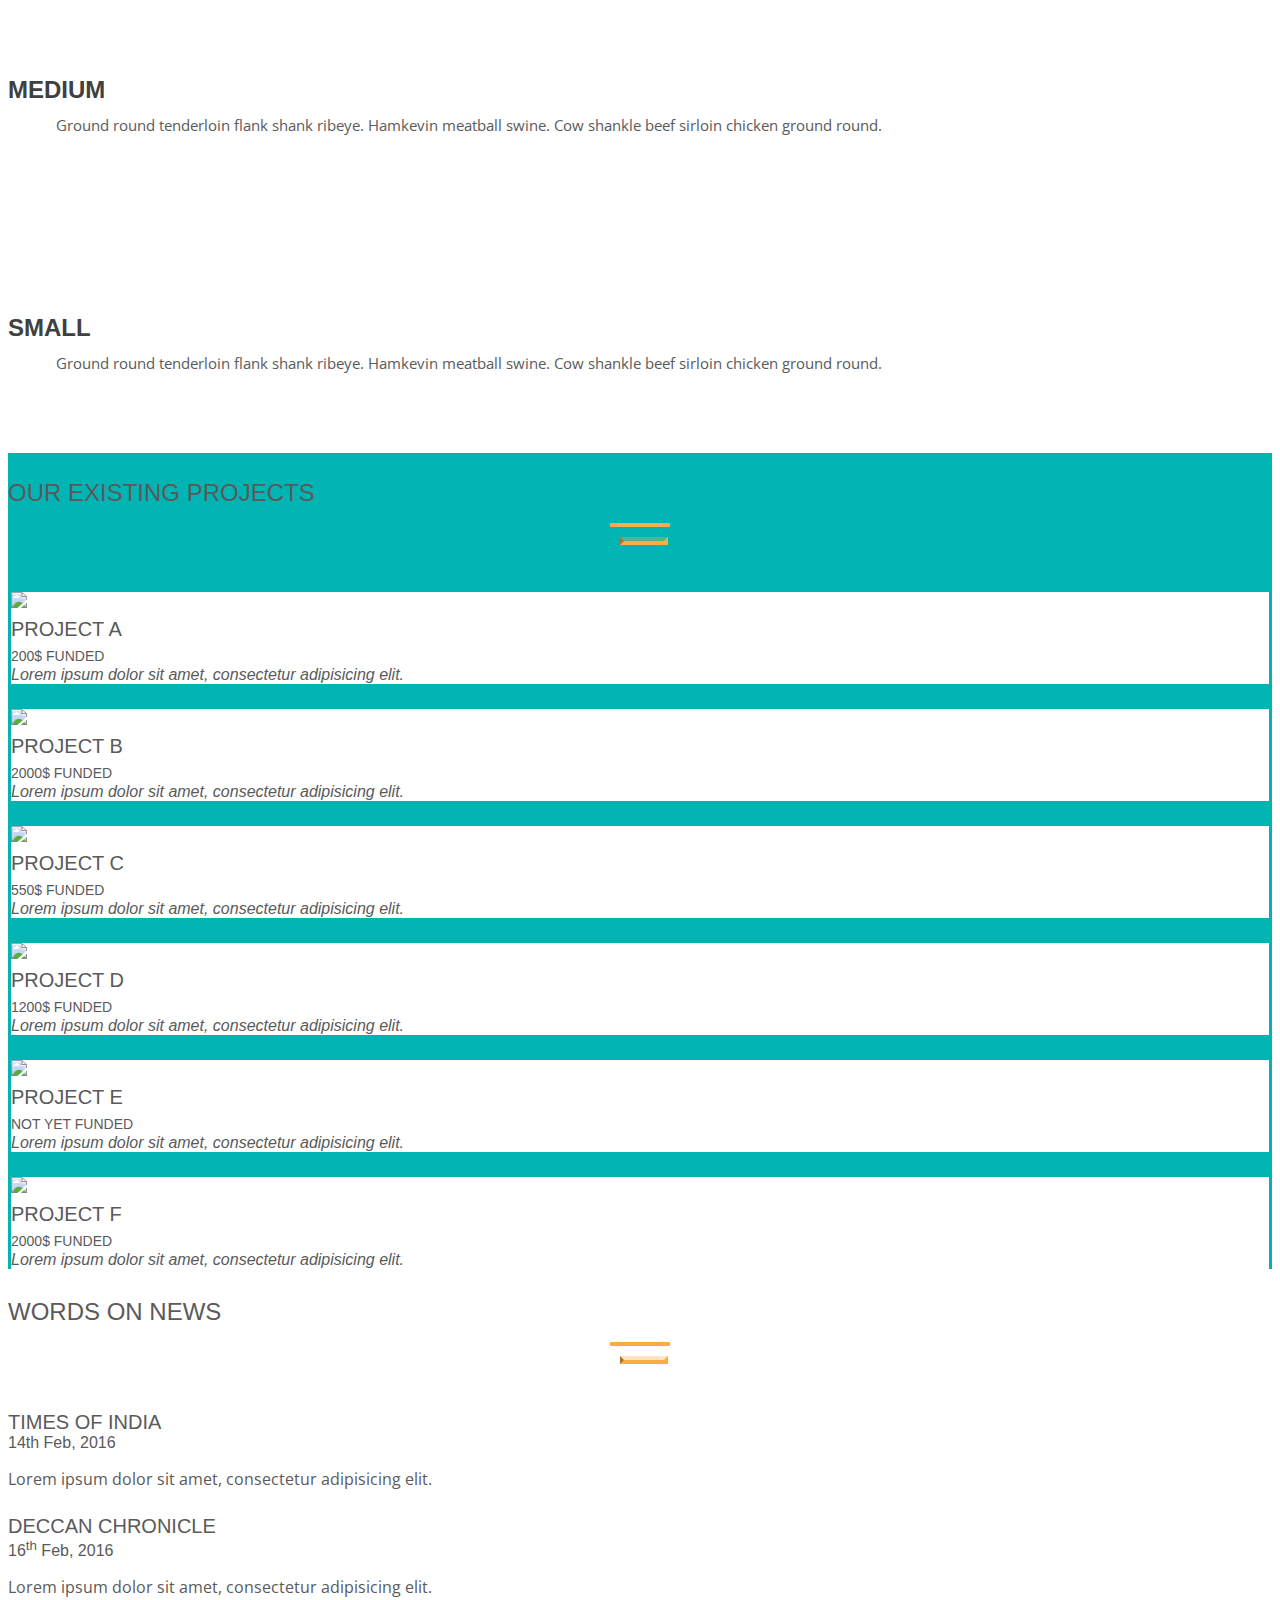
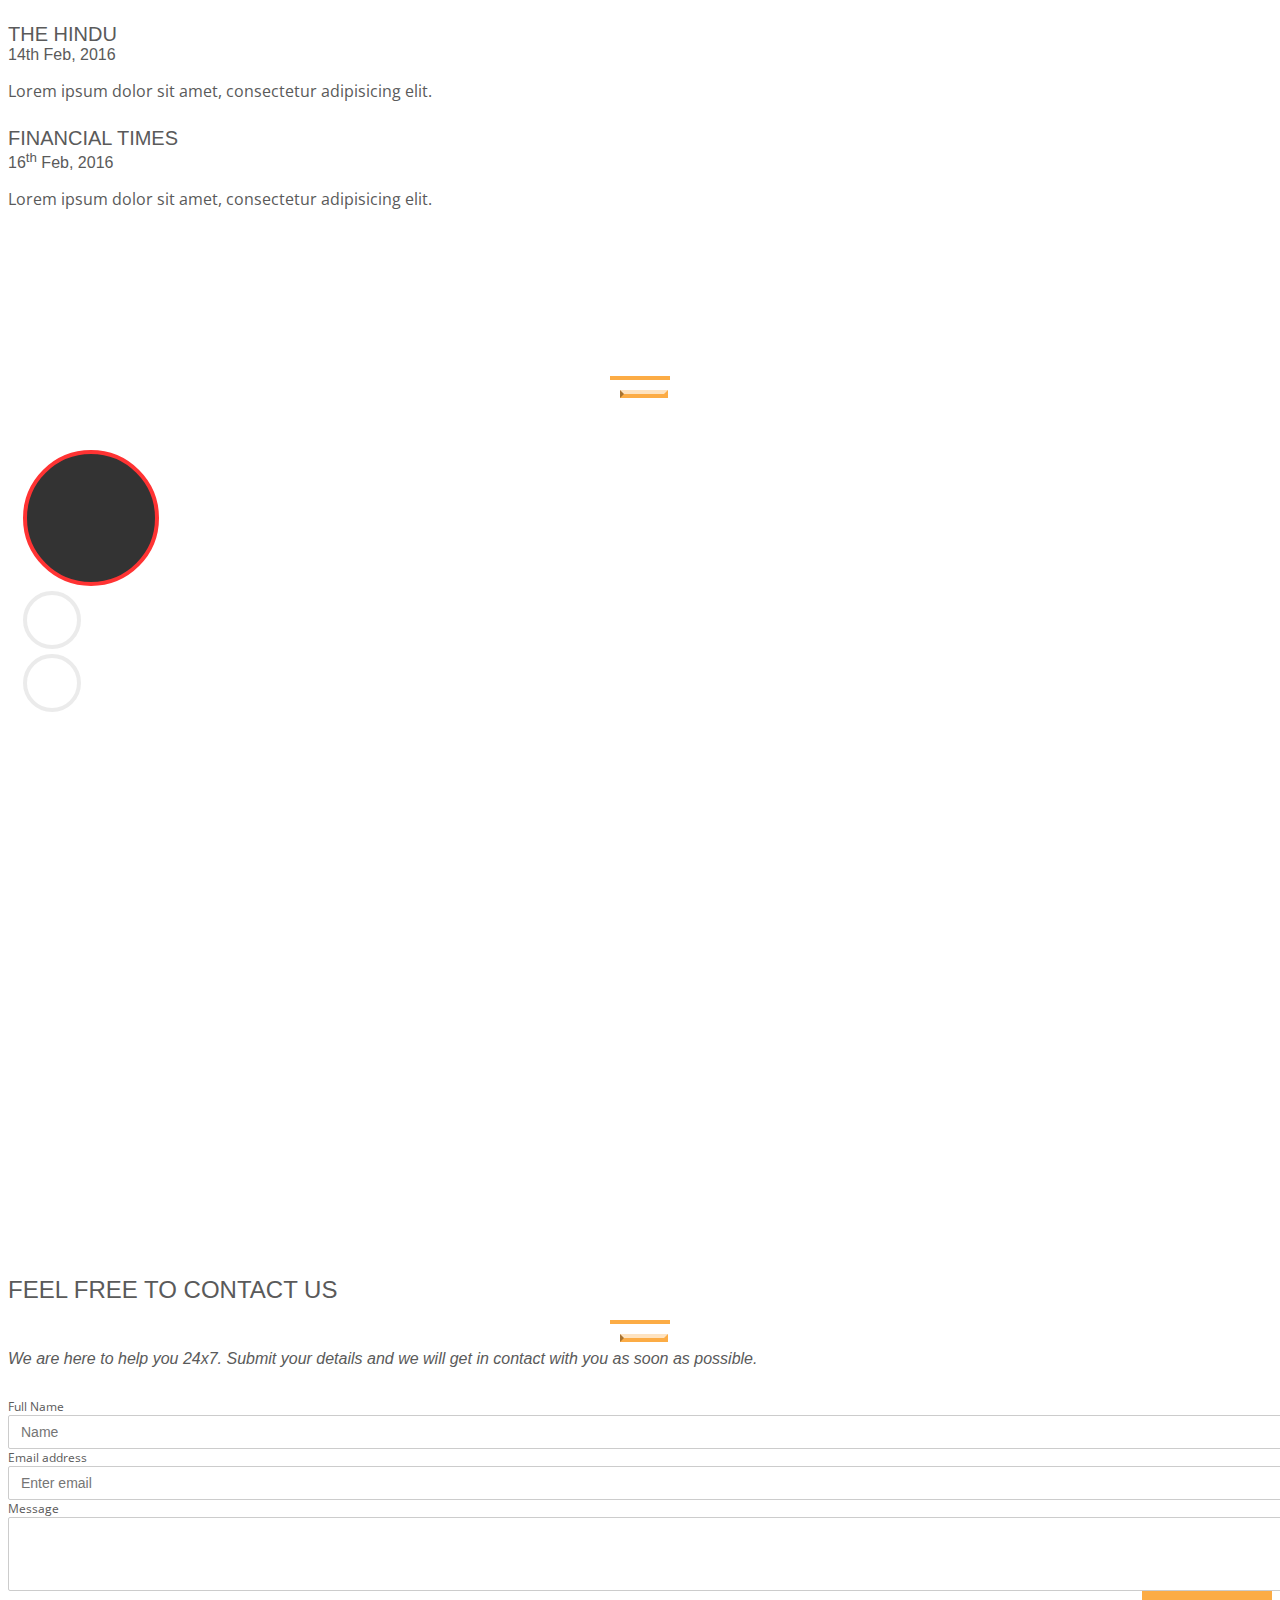
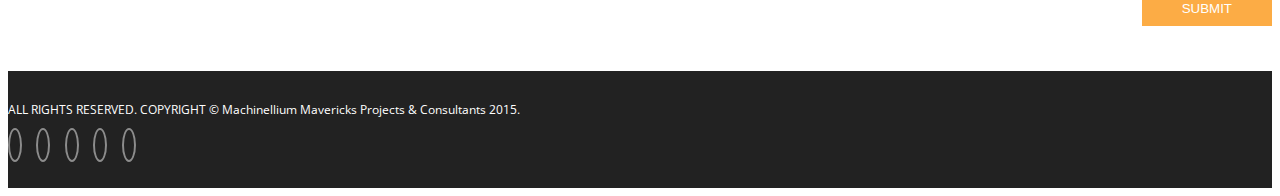
==== commit 5308d607: "Advize 1.2" ====
--- a/index.html
+++ b/index.html
@@ -175,8 +175,10 @@
     <div id="tf-home" class="text-center">
         <div class="overlay">
             <div class="content">
-                <h1>Welcome to <strong><span class="color">Advize</span></strong></h1>
-                <p class="lead">Next Generation <strong>Worksearch</strong> platform</p>
+                <h1>Solve the <strong><span class="color">World's</span></strong> problem</h1>
+                <p class="lead">No more <strong>Problems</strong> only <strong>Projects</strong><br>
+                Only work<br>
+                Search yours</p>
                 <a href="#tf-about" class="fa fa-angle-down page-scroll"></a>
             </div>
         </div>
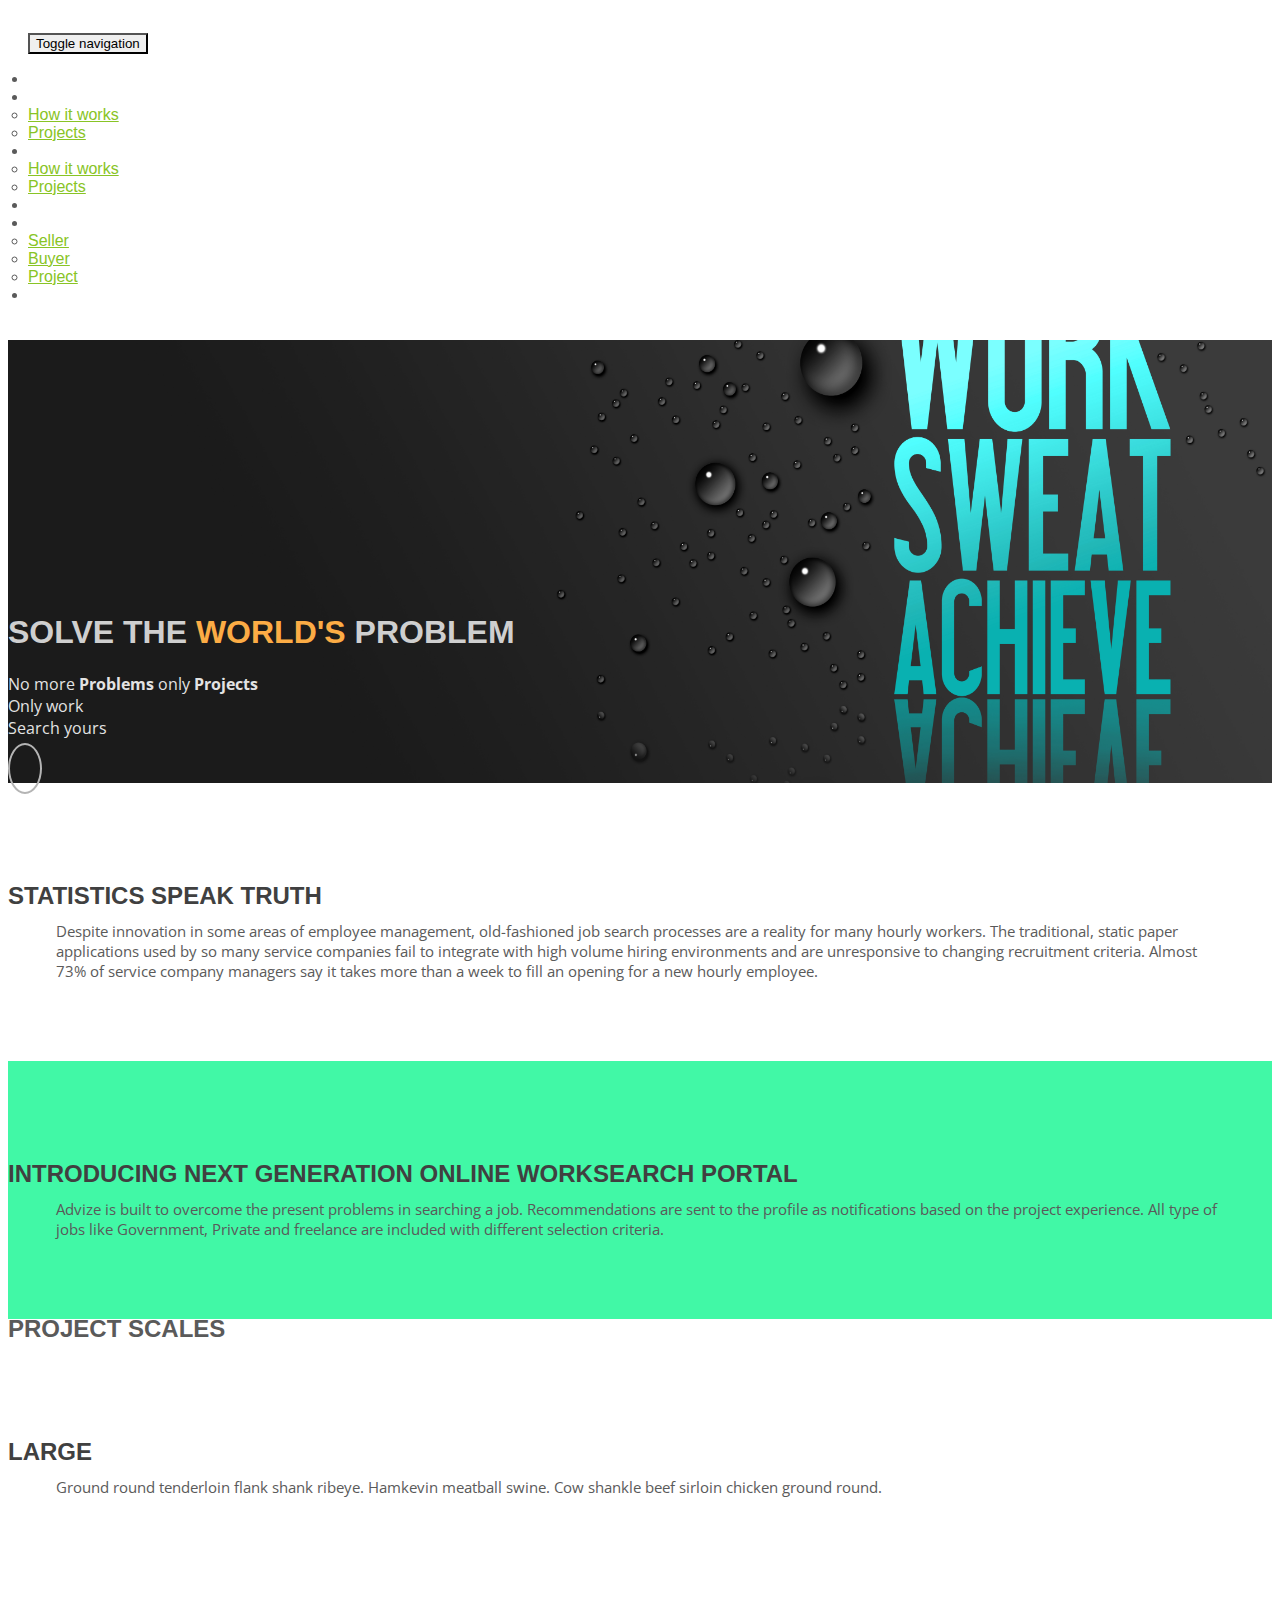
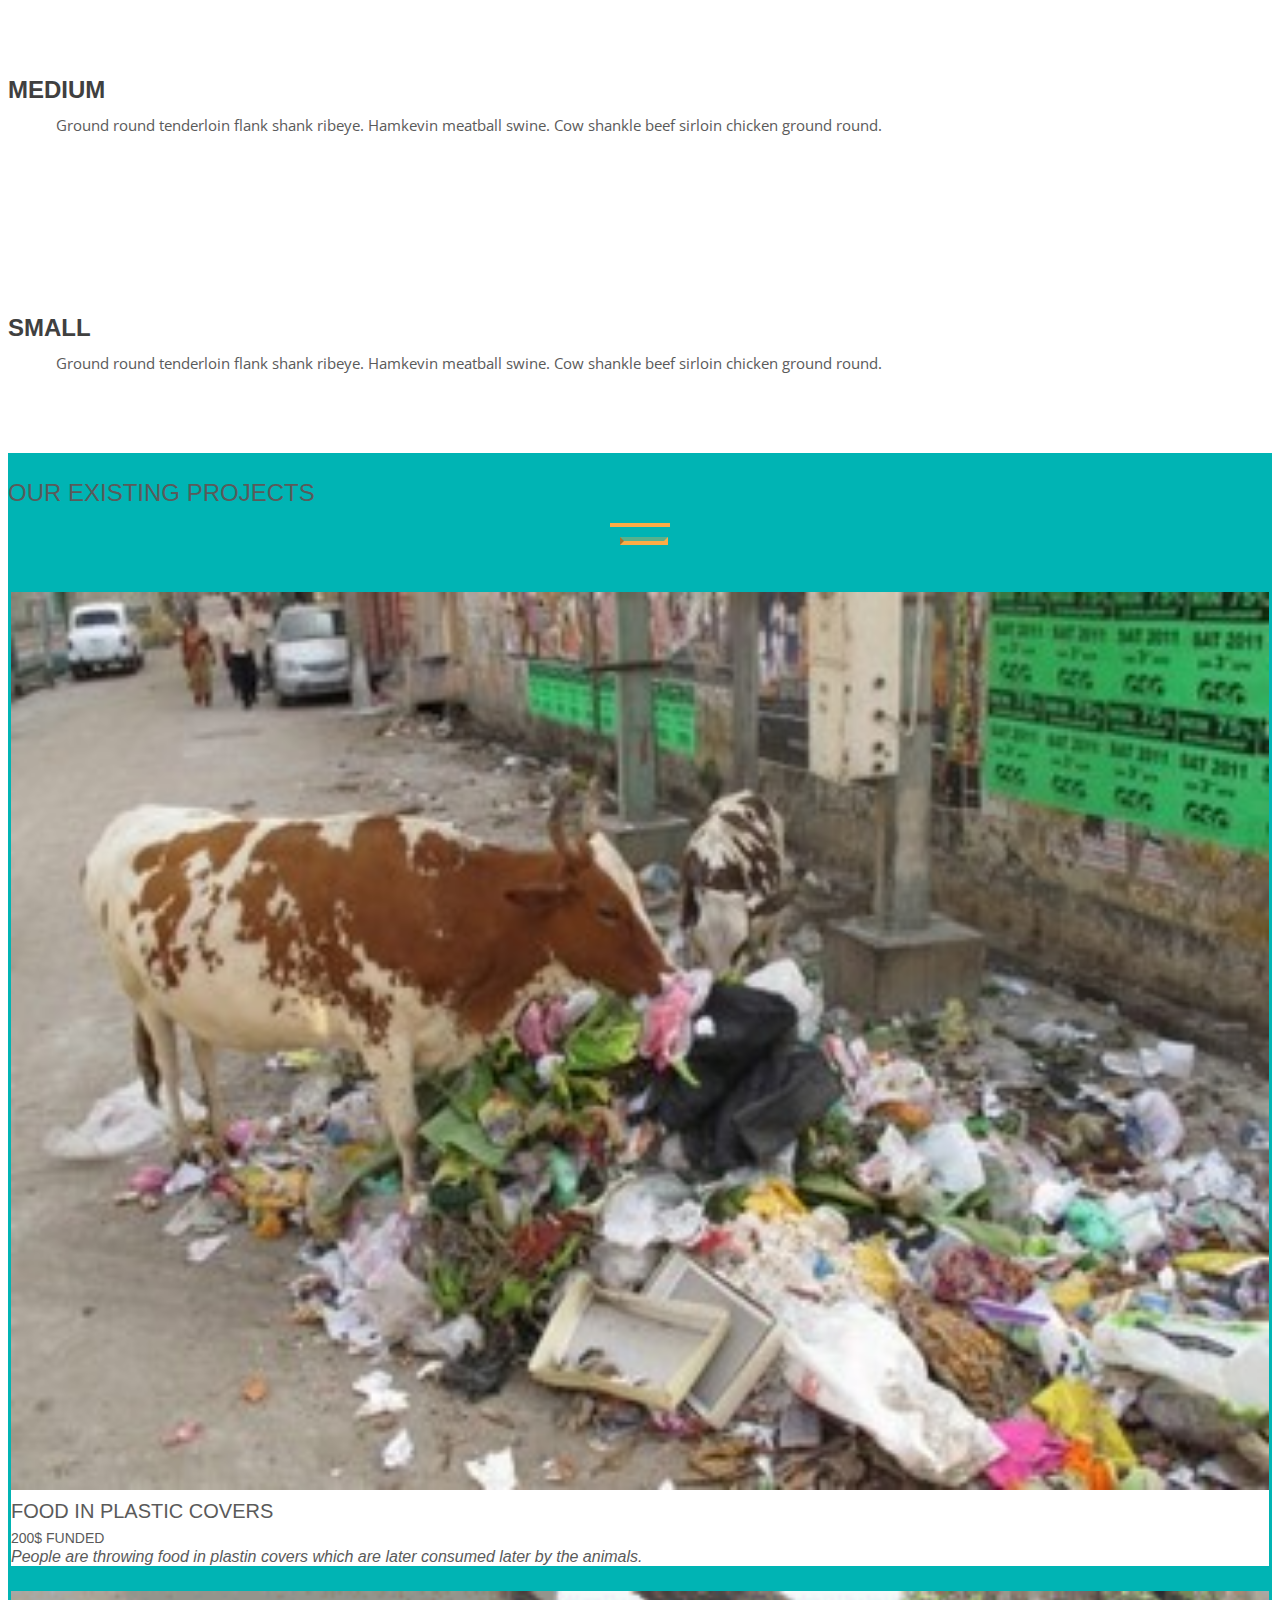
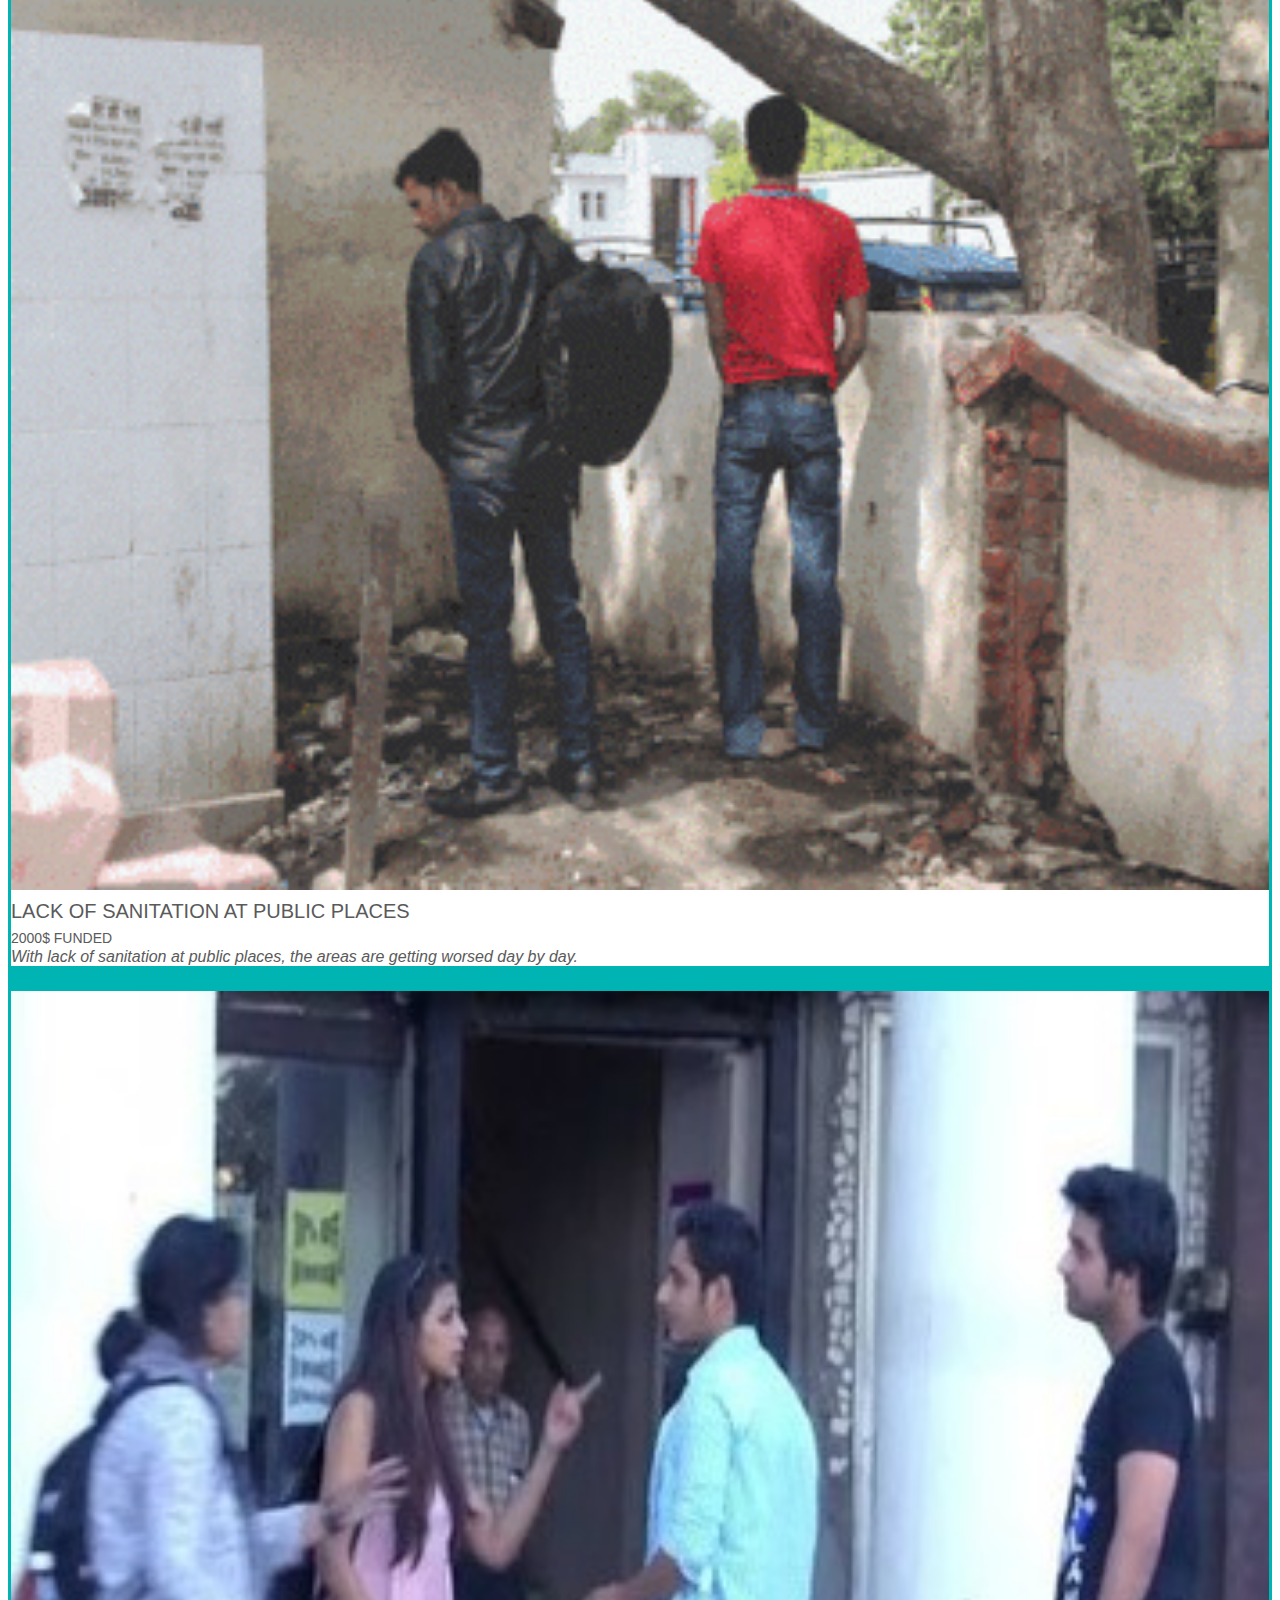
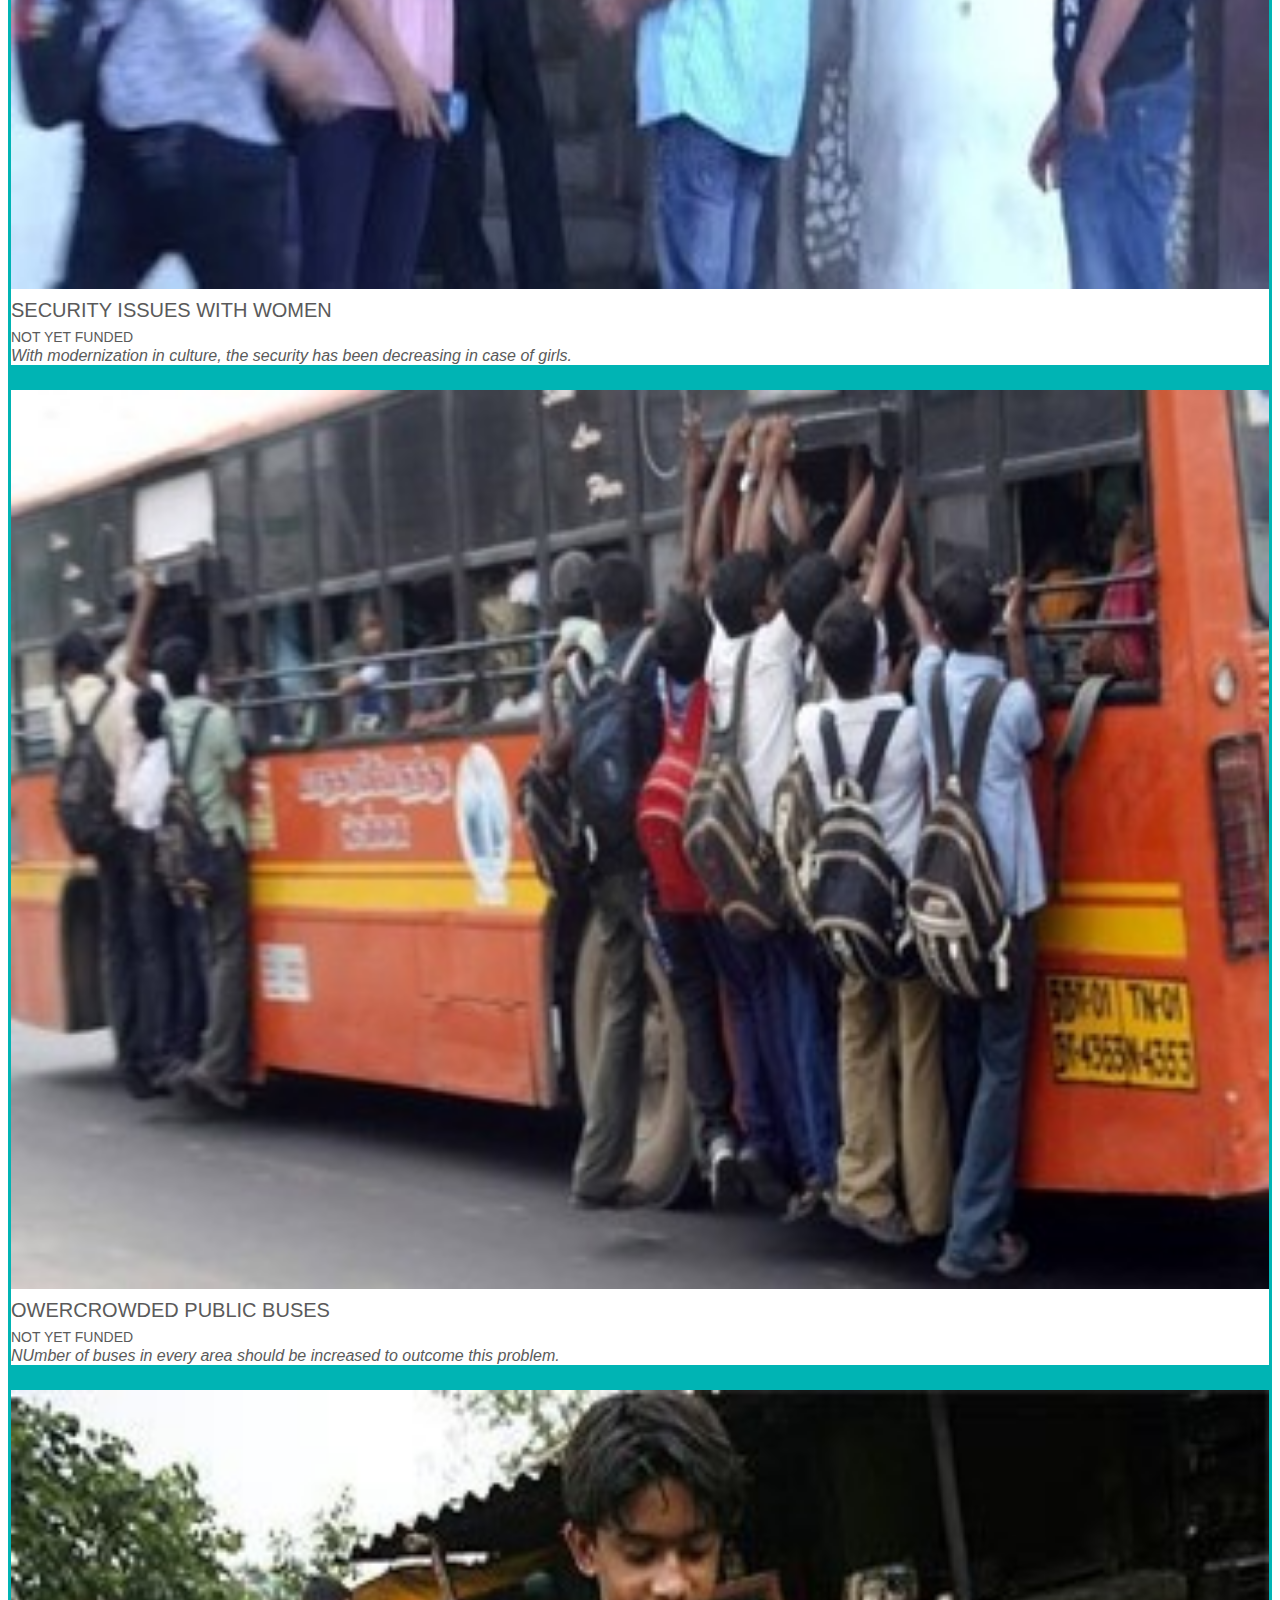
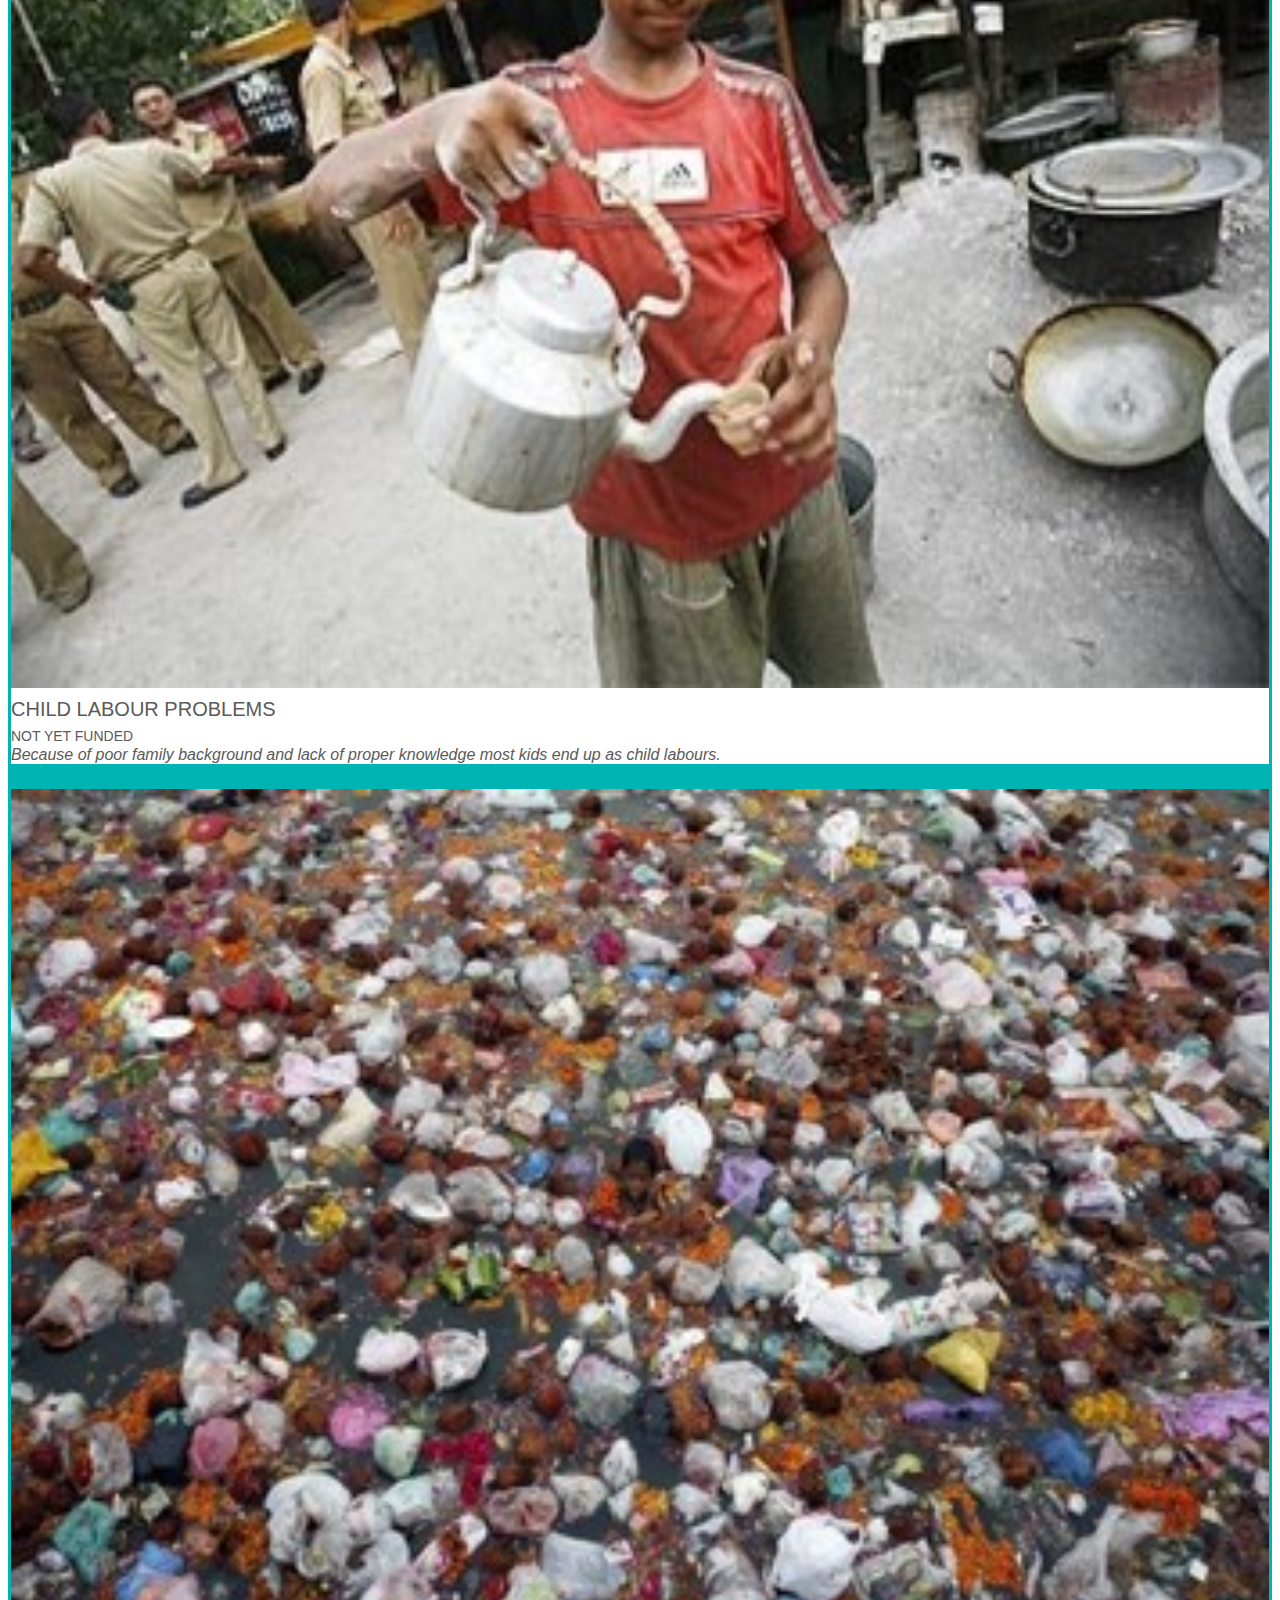
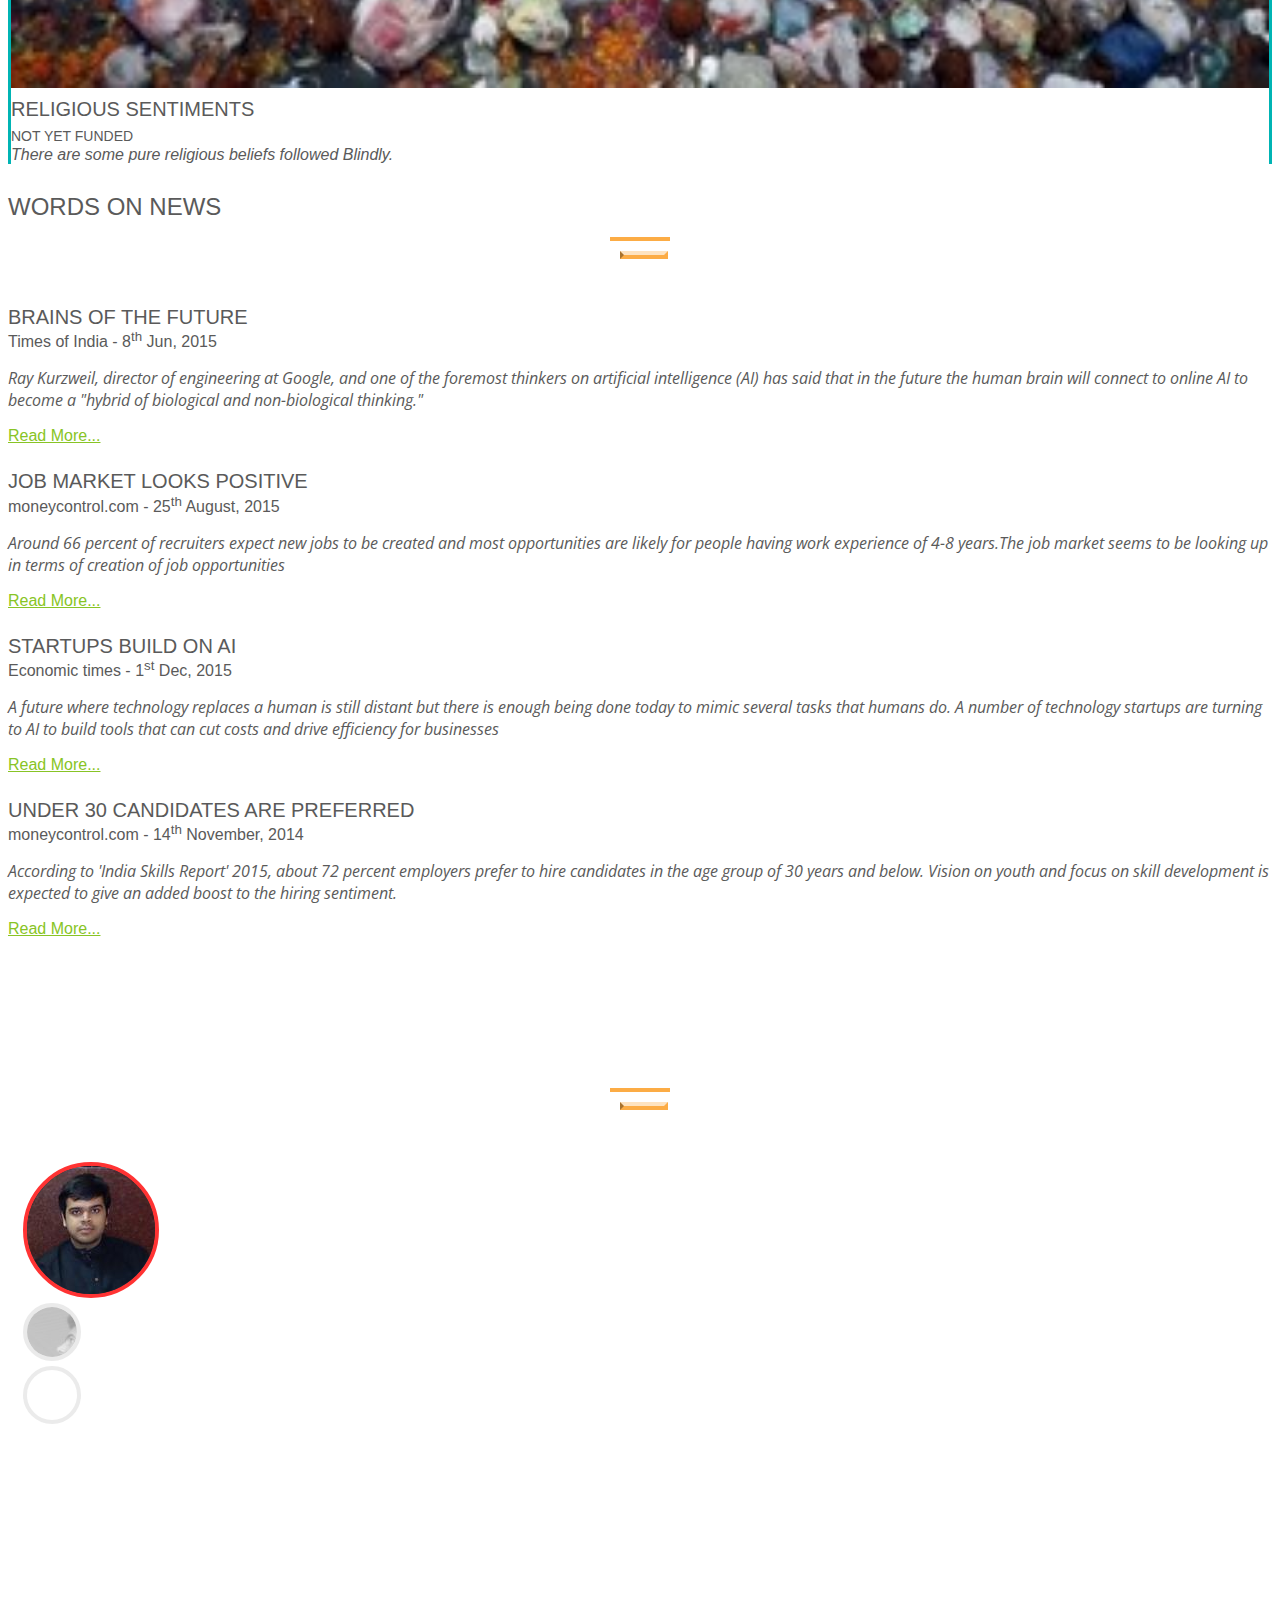
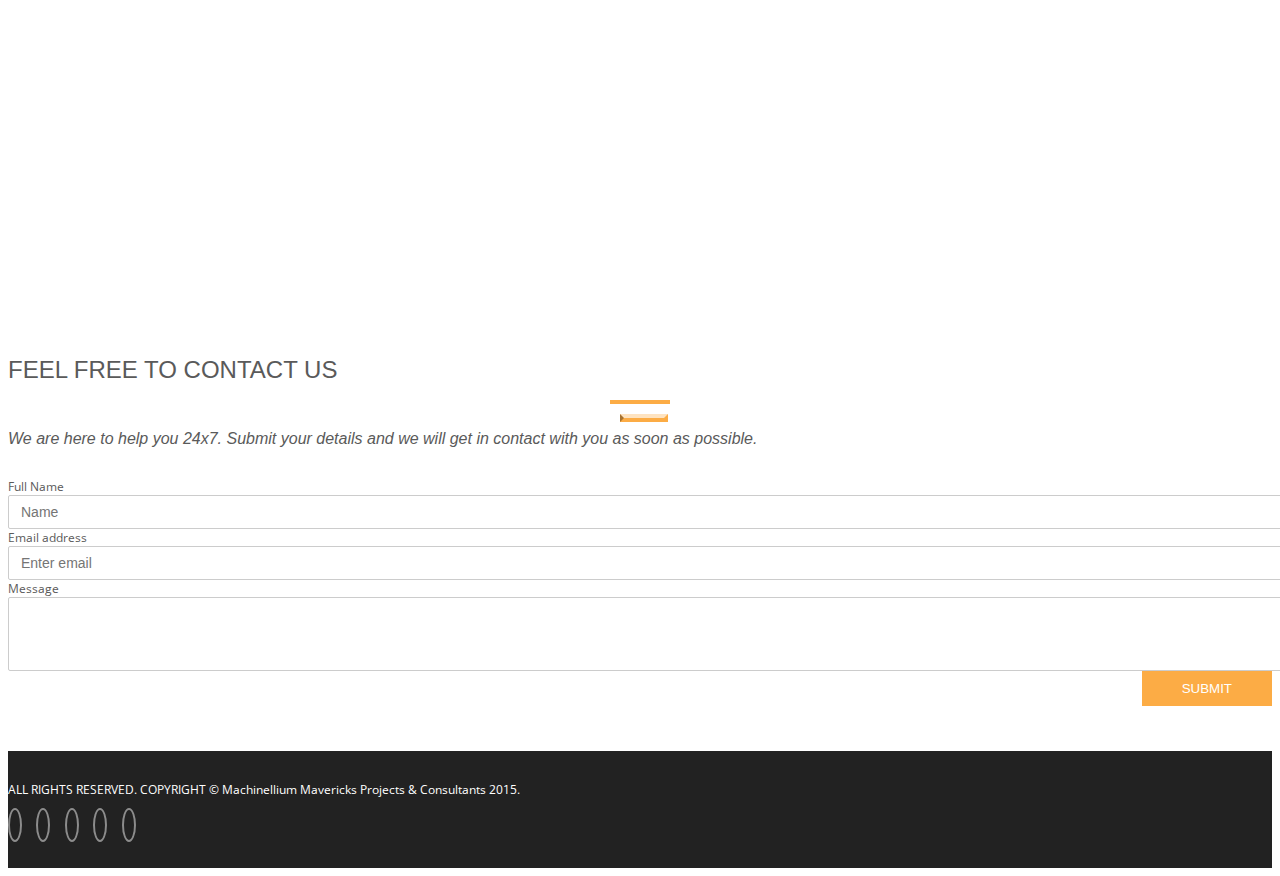
==== commit 6d10d7a2: "Advize 1.2 complete" ====
--- a/index.html
+++ b/index.html
@@ -117,6 +117,10 @@
 }
 #proslider{
   background-color: #00b4b4;
+}
+.img-box img{
+  width: 350px;
+  height: 200px;
 }
     </style>
 
@@ -273,61 +277,61 @@
       <div class="item">
         <div class="profile">
               <div class="img-box">
-                <img src="img/project2.jpg" >
-              </div>
-              <h1>Project A</h1>
+                <img src="img/1.jpg" >
+              </div>
+              <h1>Food in plastic covers</h1>
               <h2>200$ Funded</h2>
-              <em>Lorem ipsum dolor sit amet, consectetur adipisicing elit.</em>
+              <em>People are throwing food in plastin covers which are later consumed later by the animals.</em><br>
         </div>
       </div>
       <div class="item">
         <div class="profile">
               <div class="img-box">
-                <img src="img/project2.jpg" >
-              </div>
-              <h1>Project B</h1>
+                <img src="img/2.gif" >
+              </div>
+              <h1>Lack of Sanitation at public places</h1>
               <h2>2000$ Funded</h2>
-              <em>Lorem ipsum dolor sit amet, consectetur adipisicing elit.</em>
+              <em>With lack of sanitation at public places, the areas are getting worsed day by day.</em>
         </div>
       </div>
       <div class="item">
         <div class="profile">
               <div class="img-box">
-                <img src="img/project2.jpg" >
-              </div>
-              <h1>Project C</h1>
-              <h2>550$ Funded</h2>
-              <em>Lorem ipsum dolor sit amet, consectetur adipisicing elit.</em>
+                <img src="img/3.jpg" >
+              </div>
+              <h1>Security issues with women</h1>
+              <h2>Not yet Funded</h2>
+              <em>With modernization in culture, the security has been decreasing in case of girls.</em>
         </div>
       </div>
       <div class="item">
         <div class="profile">
               <div class="img-box">
-                <img src="img/project2.jpg" >
-              </div>
-              <h1>Project D</h1>
-              <h2>1200$ Funded</h2>
-              <em>Lorem ipsum dolor sit amet, consectetur adipisicing elit.</em>
+                <img src="img/4.jpg" >
+              </div>
+              <h1>Owercrowded public buses</h1>
+              <h2>Not yet Funded</h2>
+              <em>NUmber of buses in every area should be increased to outcome this problem.</em>
         </div>
       </div>
       <div class="item">
         <div class="profile">
               <div class="img-box">
-                <img src="img/project2.jpg" >
-              </div>
-              <h1>Project E</h1>
+                <img src="img/7.jpg" >
+              </div>
+              <h1>Child labour problems</h1>
               <h2>Not Yet Funded</h2>
-              <em>Lorem ipsum dolor sit amet, consectetur adipisicing elit.</em>
+              <em>Because of poor family background and lack of proper knowledge most kids end up as child labours.</em>
         </div>
       </div>
       <div class="item">
         <div class="profile">
               <div class="img-box">
-                <img src="img/project2.jpg" >
-              </div>
-              <h1>Project F</h1>
-              <h2>2000$ Funded</h2>
-              <em>Lorem ipsum dolor sit amet, consectetur adipisicing elit.</em>
+                <img src="img/6.jpg" >
+              </div>
+              <h1>Religious Sentiments</h1>
+              <h2>Not yet Funded</h2>
+              <em>There are some pure religious beliefs followed Blindly.</em>
         </div>
       </div>
 </div>
@@ -345,37 +349,38 @@
                     <div class="col-lg-6 col-md-6 col-sm-8 col-xs-12 profile">
             <div class="panel panel-default">
             <div class="panel-body">
-              <h1>Times of India</h1>
-              <time>14th Feb, 2016</time>
-              <p>Lorem ipsum dolor sit amet, consectetur adipisicing elit.</p>
-              </div>
-              </div>
+              <h1>Brains of the future</h1>
+              <time>Times of India - 8<sup>th</sup> Jun, 2015</time>
+              <p><em>Ray Kurzweil, director of engineering at Google, and one of the foremost thinkers on artificial intelligence (AI) has said that in the future the human brain will connect to online AI to become a "hybrid of biological and non-biological thinking."</em></p><a class="pull-right" href="http://timesofindia.indiatimes.com/tech/computing/Brains-of-the-future-will-be-man-machine-hybrid/articleshow/47586369.cms" target="_blank">Read More...</a>
+              </div>
+            </div>
             </div>
             <div class="col-lg-6 col-md-6 col-sm-8 col-xs-12 profile">
             <div class="panel panel-default">
             <div class="panel-body">
-              <h1>Deccan Chronicle</h1>
-              <time>16<sup>th</sup> Feb, 2016</time>
-              <p>Lorem ipsum dolor sit amet, consectetur adipisicing elit.</p>
-              </div>
-              </div>
-            </div>
+              <h1>Job Market looks positive</h1>
+              <time>moneycontrol.com - 25<sup>th</sup> August, 2015</time>
+              <p><em>Around 66 percent of recruiters expect new jobs to be created and most opportunities are likely for people having work experience of 4-8 years.The job market seems to be looking up in terms of creation of job opportunities</em></p><a class="pull-right" href="http://www.moneycontrol.com/news/current-affairs/job-market-for-coming-months-looks-positive-naukricom_2753561.html" target="_blank">Read More...</a>
+              </div>
+              </div>
+            </div>
+            
 </div><div class="row">
-                    <div class="col-lg-6 col-md-6 col-sm-8 col-xs-12 profile">
+             <div class="col-lg-6 col-md-6 col-sm-8 col-xs-12 profile">
             <div class="panel panel-default">
             <div class="panel-body">
-              <h1>The Hindu</h1>
-              <time>14th Feb, 2016</time>
-              <p>Lorem ipsum dolor sit amet, consectetur adipisicing elit.</p>
-              </div>
-              </div>
-            </div>
+              <h1>Startups build on AI</h1>
+              <time>Economic times - 1<sup>st</sup> Dec, 2015</time>
+              <p><em>A future where technology replaces a human is still distant but there is enough being done today to mimic several tasks that humans do. A number of technology startups are turning to AI to build tools that can cut costs and drive efficiency for businesses</em></p><a class="pull-right" href="http://articles.economictimes.indiatimes.com/2015-12-01/news/68688432_1_technology-startups-tools-google" target="_blank">Read More...</a>
+              </div>
+              </div>
+            </div>       
             <div class="col-lg-6 col-md-6 col-sm-8 col-xs-12 profile">
             <div class="panel panel-default">
             <div class="panel-body">
-              <h1>Financial Times</h1>
-              <time>16<sup>th</sup> Feb, 2016</time>
-              <p>Lorem ipsum dolor sit amet, consectetur adipisicing elit.</p>
+              <h1>Under 30 candidates are preferred</h1>
+              <time>moneycontrol.com - 14<sup>th</sup> November, 2014</time>
+              <p><em>According to 'India Skills Report' 2015, about 72 percent employers prefer to hire candidates in the age group of 30 years and below. Vision on youth and focus on skill development is expected to give an added boost to the hiring sentiment.</em></p><a class="pull-right" href="http://www.moneycontrol.com/news/current-affairs/most-employers-prefer-candidates-under-30-report_1223729.html?utm_source=ref_article" target="_blank">Read More...</a>
               </div>
               </div>
             </div>
@@ -400,9 +405,9 @@
                         <div class="carousel slide" data-ride="carousel" id="quote-carousel">
                             <!-- Bottom Carousel Indicators -->
                             <ol class="carousel-indicators">
-                                <li data-target="#quote-carousel" data-slide-to="0" class="active"><img class="img-responsive " src="https://s3.amazonaws.com/uifaces/faces/twitter/brad_frost/128.jpg" alt="">
+                                <li data-target="#quote-carousel" data-slide-to="0" class="active"><img class="img-responsive " src="img/pp.jpg" alt="">
                                 </li>
-                                <li data-target="#quote-carousel" data-slide-to="1"><img class="img-responsive" src="https://s3.amazonaws.com/uifaces/faces/twitter/rssems/128.jpg" alt="">
+                                <li data-target="#quote-carousel" data-slide-to="1"><img class="img-responsive" src="img/qq.jpg" alt="">
                                 </li>
                                 <li data-target="#quote-carousel" data-slide-to="2"><img class="img-responsive" src="https://s3.amazonaws.com/uifaces/faces/twitter/adellecharles/128.jpg" alt="">
                                 </li>
@@ -417,8 +422,8 @@
                                         <div class="row">
                                             <div class="col-sm-8 col-sm-offset-2">
 
-                                                <p>Lorem ipsum dolor sit amet, consectetur adipiscing elit, sed do eiusmod tempor incididunt ut labore et dolore magna aliqua. Ut enim ad minim veniam, quis nostrud exercitation ullamco laboris nisi ut aliquip ex ea commodo consequat. Duis aute irure dolor in reprehenderit in voluptate velit esse cillum dolore eu fugiat nulla pariatur. !</p>
-                                                <small>Someone famous</small>
+                                                <p>Advize has some amazing features that no online job portal has provided before. In Advize we can find Buyer sending notifications or searching for sellers based on a project. The probability of getting a job is very high in Advize platform. </p>
+                                                <small>Abhijeet</small>
                                             </div>
                                         </div>
                                     </blockquote>
@@ -429,8 +434,8 @@
                                         <div class="row">
                                             <div class="col-sm-8 col-sm-offset-2">
 
-                                                <p>Lorem ipsum dolor sit amet, consectetur adipiscing elit, sed do eiusmod tempor incididunt ut labore et dolore magna aliqua. Ut enim ad minim veniam, quis nostrud exercitation ullamco laboris nisi ut aliquip ex ea commodo consequat. Duis aute irure dolor in reprehenderit in voluptate velit esse cillum dolore eu fugiat nulla pariatur. </p>
-                                                <small>Someone famous</small>
+                                                <p>Advize is really a great platform to hire someone at a very short time interval. It is also to find any work very soon in Advize by just listting your past project experiences. And for someone who likes to participate in competitions, Advize provides Open Projects.</p>
+                                                <small>Sudhir</small>
                                             </div>
                                         </div>
                                     </blockquote>
@@ -441,8 +446,8 @@
                                         <div class="row">
                                             <div class="col-sm-8 col-sm-offset-2">
 
-                                                <p>Lorem ipsum dolor sit amet, consectetur adipiscing elit, sed do eiusmod tempor incididunt ut labore et dolore magna aliqua. Ut enim ad minim veniam, quis nostrud exercitation ullamco laboris nisi ut aliquip ex ea commodo consequat. Duis aute irure dolor in reprehenderit in voluptate velit esse cillum dolore eu fugiat nulla pariatur. .</p>
-                                                <small>Someone famous</small>
+                                                <p>Interaction Panel between Buyer and seller is a great idea and it would give satisfaction for both to work on discussed agreement. We can decide to work or not after having a detailed debate with the other end user.</p>
+                                                <small>Mona</small>
                                             </div>
                                         </div>
                                     </blockquote>
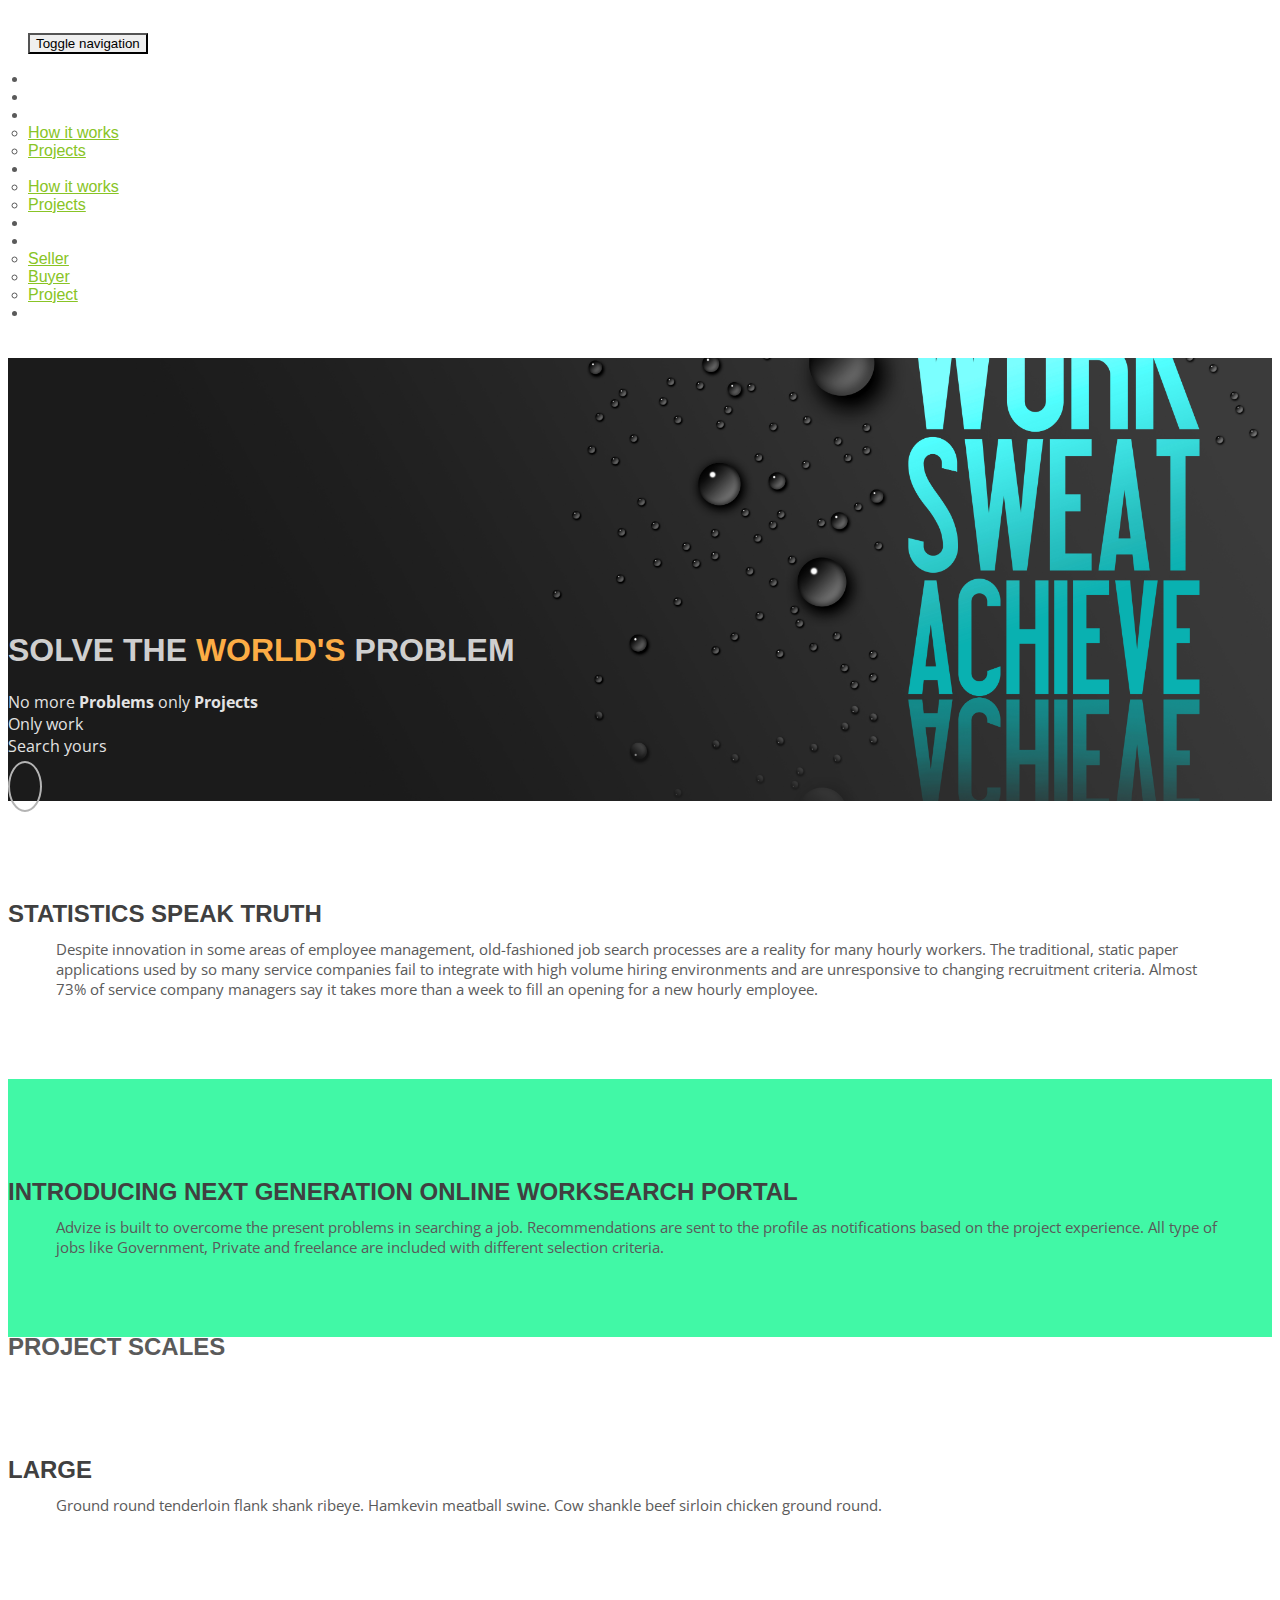
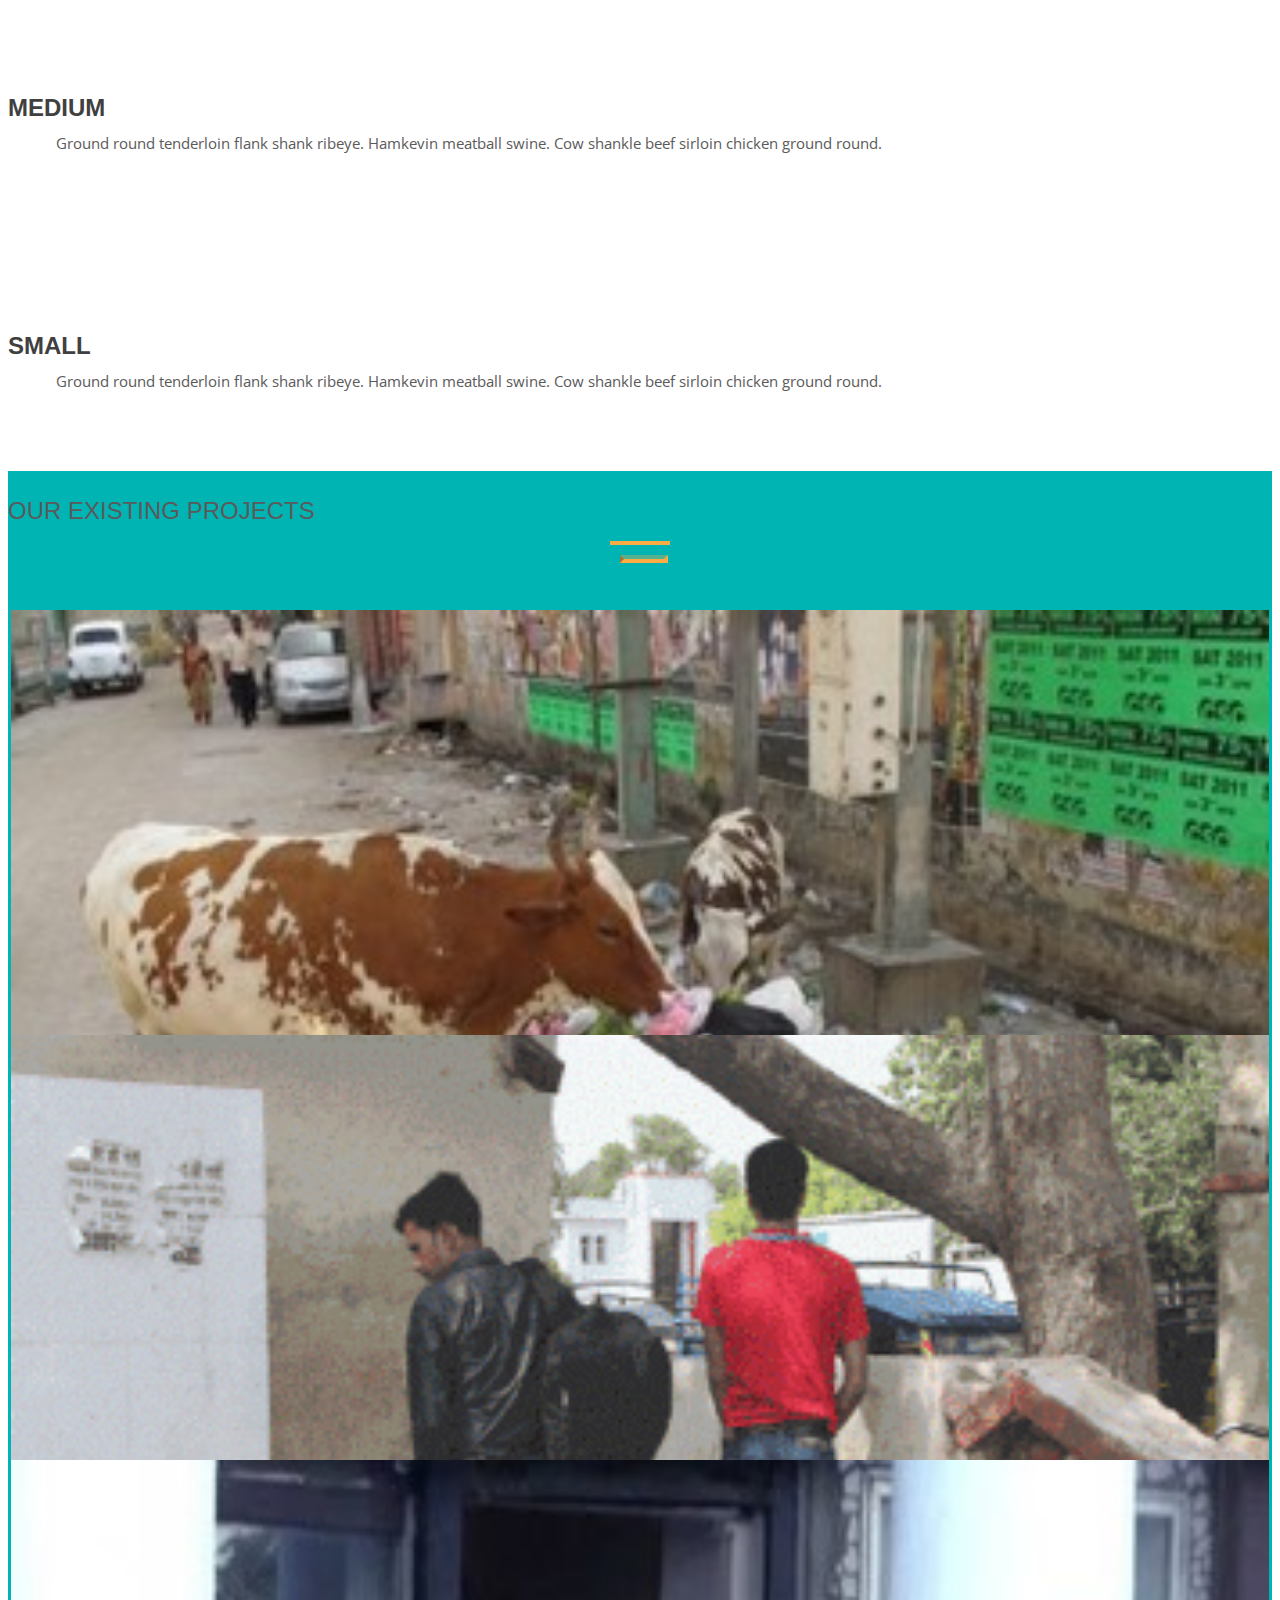
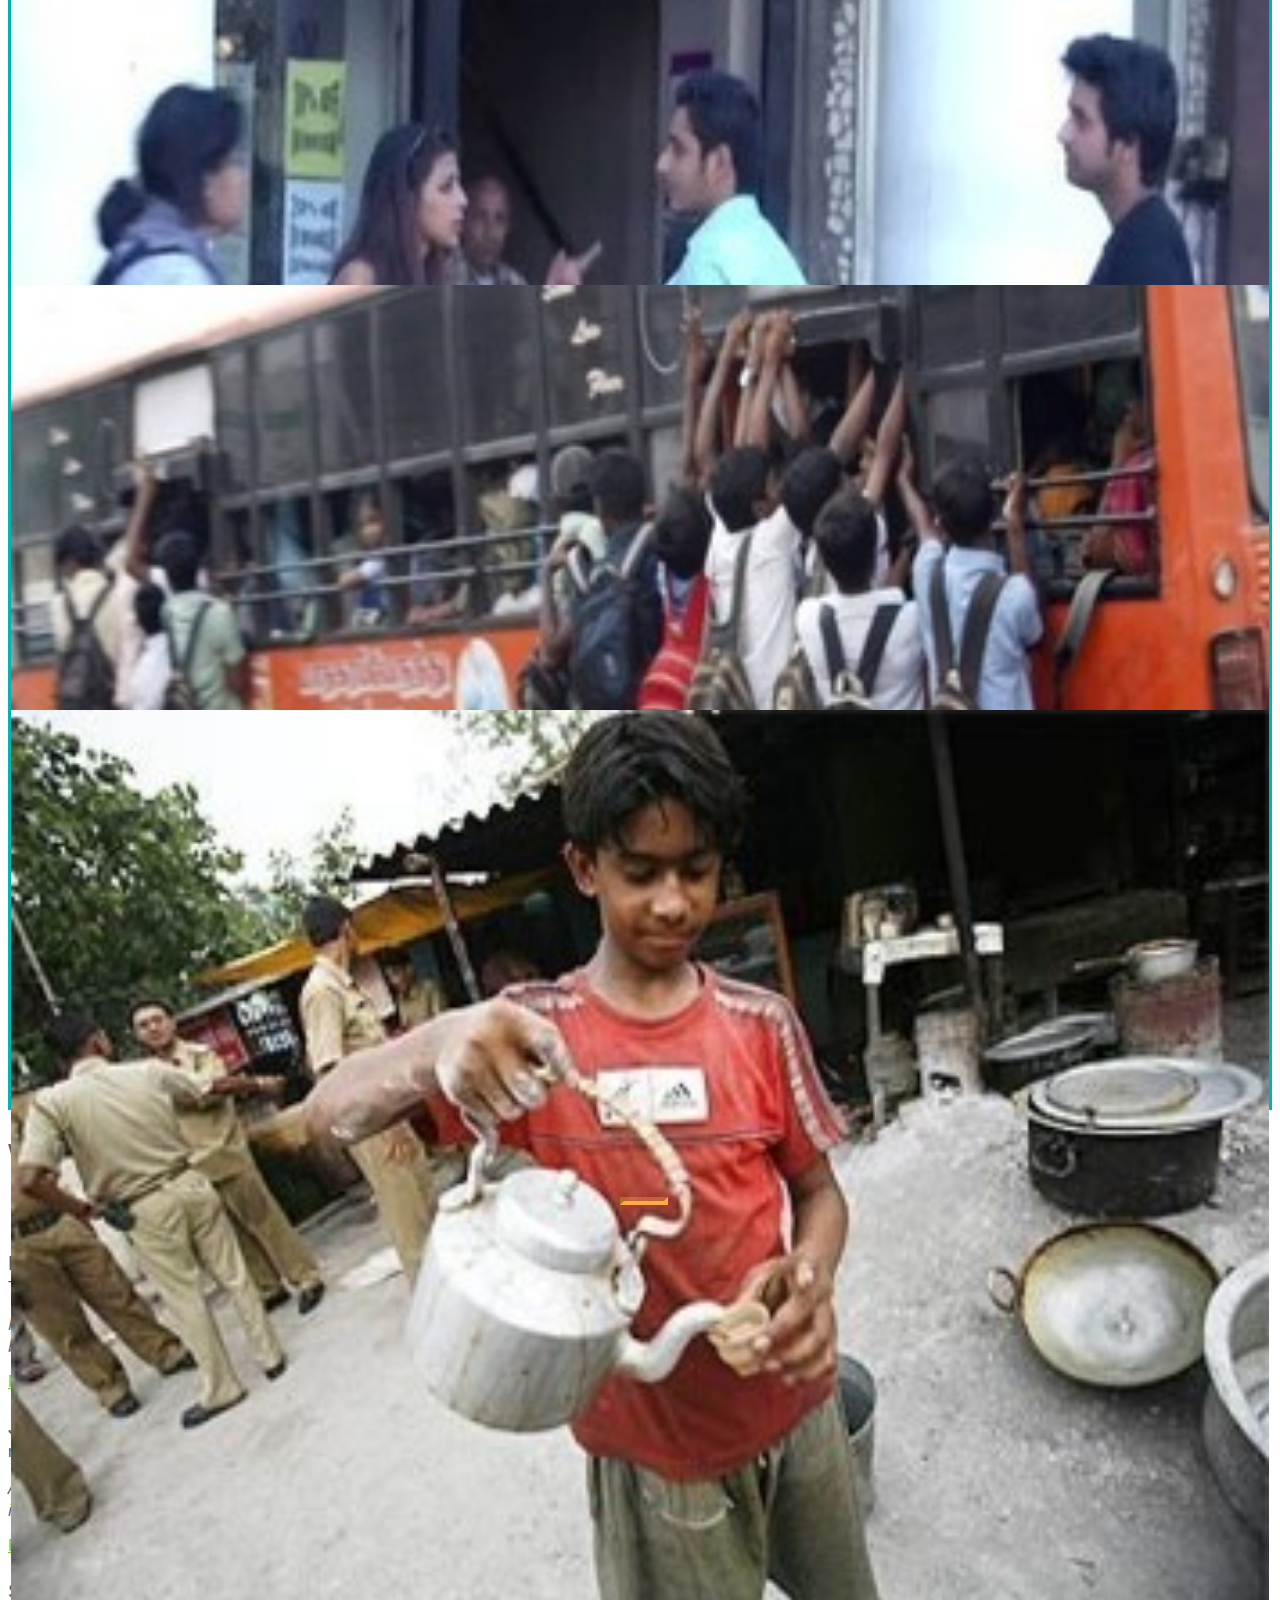
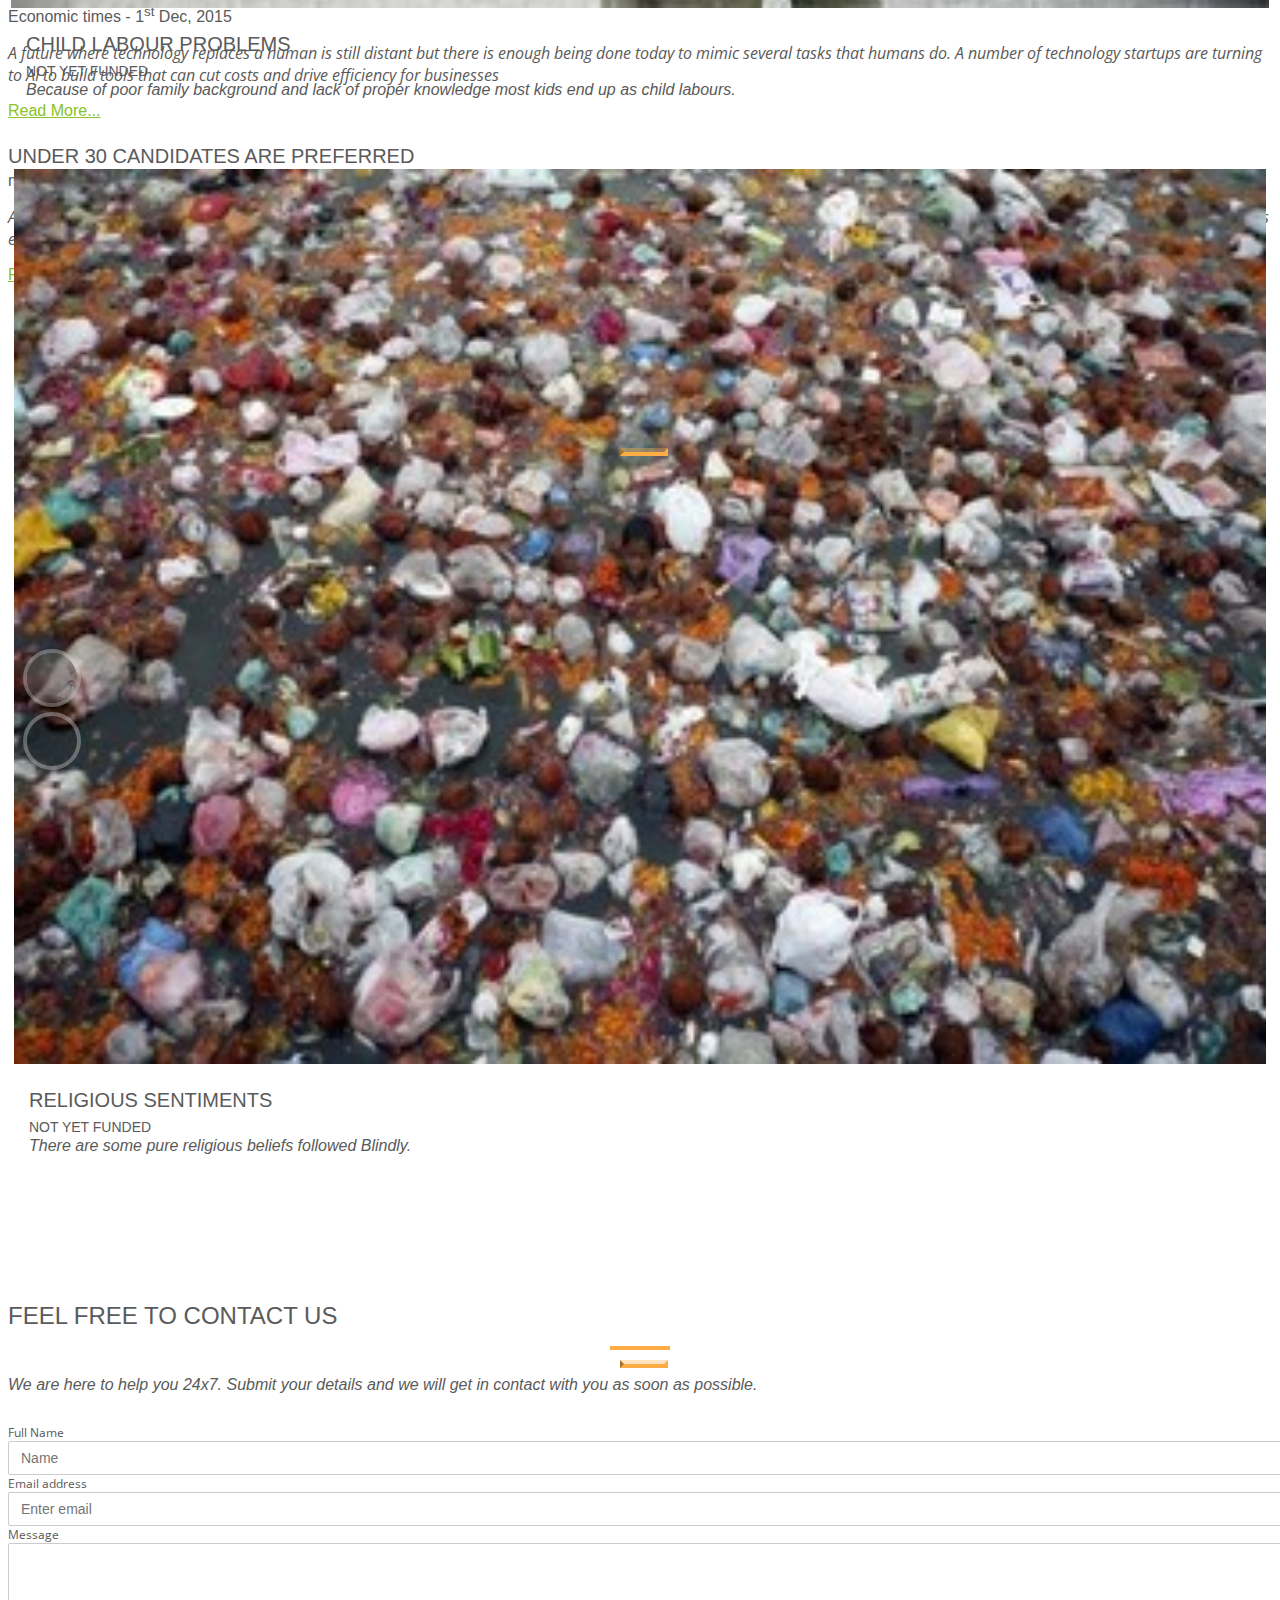
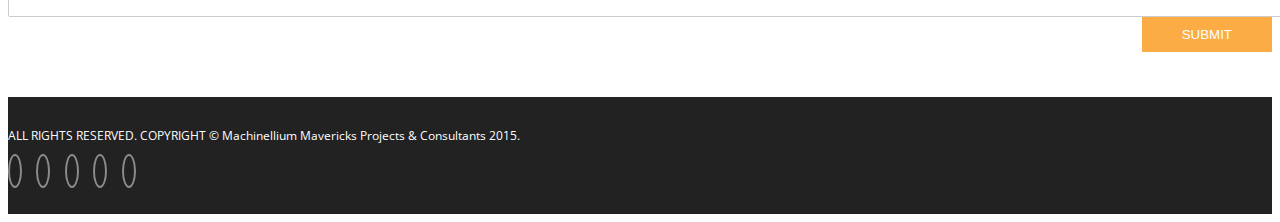
==== commit 120f356d: "Advize 1.3 (challanges added)" ====
--- a/index.html
+++ b/index.html
@@ -122,6 +122,12 @@
   width: 350px;
   height: 200px;
 }
+#profile{
+  height: 400px;
+}
+.promatter{
+  padding: 15px;
+}
     </style>
 
   </head>
@@ -145,6 +151,7 @@
         <div class="collapse navbar-collapse" id="bs-example-navbar-collapse-1">
           <ul class="nav navbar-nav navbar-right">
             <li><a href="about.html">About</a></li>
+            <li><a href="challenge.html">Challenges</a></li>
             <li class="dropdown">
               <a href="#" class="dropdown-toggle" data-toggle="dropdown" role="button" aria-haspopup="true" aria-expanded="true">Buyer <span class="caret"></span></a>
               <ul class="dropdown-menu">
@@ -275,63 +282,75 @@
     <div id="owl-demo">
           
       <div class="item">
-        <div class="profile">
+        <div id="profile" class="profile">
               <div class="img-box">
                 <img src="img/1.jpg" >
               </div>
+              <div class="promatter">
               <h1>Food in plastic covers</h1>
               <h2>200$ Funded</h2>
               <em>People are throwing food in plastin covers which are later consumed later by the animals.</em><br>
+              </div>
         </div>
       </div>
       <div class="item">
-        <div class="profile">
+        <div id="profile" class="profile">
               <div class="img-box">
                 <img src="img/2.gif" >
               </div>
+              <div class="promatter">
               <h1>Lack of Sanitation at public places</h1>
               <h2>2000$ Funded</h2>
               <em>With lack of sanitation at public places, the areas are getting worsed day by day.</em>
         </div>
+        </div>
       </div>
       <div class="item">
-        <div class="profile">
+        <div id="profile" class="profile">
               <div class="img-box">
                 <img src="img/3.jpg" >
               </div>
+              <div class="promatter">
               <h1>Security issues with women</h1>
               <h2>Not yet Funded</h2>
               <em>With modernization in culture, the security has been decreasing in case of girls.</em>
         </div>
+        </div>
       </div>
       <div class="item">
-        <div class="profile">
+        <div id="profile" class="profile">
               <div class="img-box">
                 <img src="img/4.jpg" >
               </div>
+              <div class="promatter">
               <h1>Owercrowded public buses</h1>
               <h2>Not yet Funded</h2>
               <em>NUmber of buses in every area should be increased to outcome this problem.</em>
         </div>
+        </div>
       </div>
       <div class="item">
-        <div class="profile">
+        <div id="profile" class="profile">
               <div class="img-box">
                 <img src="img/7.jpg" >
               </div>
+              <div class="promatter">
               <h1>Child labour problems</h1>
               <h2>Not Yet Funded</h2>
               <em>Because of poor family background and lack of proper knowledge most kids end up as child labours.</em>
+              <div class="promatter">
         </div>
       </div>
       <div class="item">
-        <div class="profile">
+        <div id="profile" class="profile">
               <div class="img-box">
                 <img src="img/6.jpg" >
               </div>
+              <div class="promatter">
               <h1>Religious Sentiments</h1>
               <h2>Not yet Funded</h2>
               <em>There are some pure religious beliefs followed Blindly.</em>
+        </div>
         </div>
       </div>
 </div>
@@ -365,7 +384,6 @@
               </div>
             </div>
             
-</div><div class="row">
              <div class="col-lg-6 col-md-6 col-sm-8 col-xs-12 profile">
             <div class="panel panel-default">
             <div class="panel-body">
--- a/css/style.css
+++ b/css/style.css
@@ -118,7 +118,7 @@
 /* Home Style */
 #tf-home{
 	background: url(../img/10.jpeg);
-	background-size: 100% 100%;
+	background-size: cover;
 	background-position: center;
 	background-attachment: fixed;
 	background-repeat: no-repeat;
@@ -131,7 +131,7 @@
 
 #tf-aboutpage{
 	background: url(../img/12.jpeg);
-	background-size: 1400px 600px;
+	background-size: cover;
 	background-position: center;
 	background-attachment: fixed;
 	background-repeat: no-repeat;
@@ -146,7 +146,7 @@
 	background: -ms-linear-gradient(top,  rgba(0,0,0,0.8) 0%,rgba(0,0,0,0.73) 17%,rgba(0,0,0,0.66) 35%,rgba(0,0,0,0.55) 62%,rgba(0,0,0,0.4) 100%); /* IE10+ */
 	background: linear-gradient(to bottom,  rgba(0,0,0,0.8) 0%,rgba(0,0,0,0.73) 17%,rgba(0,0,0,0.66) 35%,rgba(0,0,0,0.55) 62%,rgba(0,0,0,0.4) 100%); /* W3C */
 	filter: progid:DXImageTransform.Microsoft.gradient( startColorstr='#cc000000', endColorstr='#66000000',GradientType=0 ); /* IE6-9 */
-	height: 600px;
+	height: 750px;
 	background-attachment: fixed;
 }
 #tf-aboutpage p.lead{
@@ -156,7 +156,7 @@
 
 #tf-hiwb{
 	background: url(../img/go.jpg);
-	background-size: 1400px 600px;
+	background-size: cover;
 	background-position: top;
 	background-attachment: fixed;
 	background-repeat: no-repeat;
@@ -171,7 +171,7 @@
 	background: -ms-linear-gradient(top,  rgba(0,0,0,0.8) 0%,rgba(0,0,0,0.73) 17%,rgba(0,0,0,0.66) 35%,rgba(0,0,0,0.55) 62%,rgba(0,0,0,0.4) 100%); /* IE10+ */
 	background: linear-gradient(to bottom,  rgba(0,0,0,0.8) 0%,rgba(0,0,0,0.73) 17%,rgba(0,0,0,0.66) 35%,rgba(0,0,0,0.55) 62%,rgba(0,0,0,0.4) 100%); /* W3C */
 	filter: progid:DXImageTransform.Microsoft.gradient( startColorstr='#cc000000', endColorstr='#66000000',GradientType=0 ); /* IE6-9 */
-	height: 600px;
+	height: 750px;
 	background-attachment: fixed;
 }
 #tf-hiwb p.lead{
@@ -180,7 +180,7 @@
 
 #tf-hiws{
 	background: url(../img/13.jpeg);
-	background-size: 100% 100%;
+	background-size: cover;
 	background-position: top;
 	background-attachment: fixed;
 	background-repeat: no-repeat;
@@ -195,7 +195,7 @@
 	background: -ms-linear-gradient(top,  rgba(0,0,0,0.8) 0%,rgba(0,0,0,0.73) 17%,rgba(0,0,0,0.66) 35%,rgba(0,0,0,0.55) 62%,rgba(0,0,0,0.4) 100%); /* IE10+ */
 	background: linear-gradient(to bottom,  rgba(0,0,0,0.8) 0%,rgba(0,0,0,0.73) 17%,rgba(0,0,0,0.66) 35%,rgba(0,0,0,0.55) 62%,rgba(0,0,0,0.4) 100%); /* W3C */
 	filter: progid:DXImageTransform.Microsoft.gradient( startColorstr='#cc000000', endColorstr='#66000000',GradientType=0 ); /* IE6-9 */
-	height: 600px;
+	height: 750px;
 	background-attachment: fixed;
 }
 #tf-hiws p.lead{
@@ -205,7 +205,7 @@
 
 #tf-projectpage{
 	background: url(../img/16.jpeg);
-	background-size: 1400px 700px;
+	background-size: cover;
 	background-position: center;
 	background-attachment: fixed;
 	background-repeat: no-repeat;
@@ -220,16 +220,40 @@
 	background: -ms-linear-gradient(top,  rgba(0,0,0,0.8) 0%,rgba(0,0,0,0.73) 17%,rgba(0,0,0,0.66) 35%,rgba(0,0,0,0.55) 62%,rgba(0,0,0,0.4) 100%); /* IE10+ */
 	background: linear-gradient(to bottom,  rgba(0,0,0,0.8) 0%,rgba(0,0,0,0.73) 17%,rgba(0,0,0,0.66) 35%,rgba(0,0,0,0.55) 62%,rgba(0,0,0,0.4) 100%); /* W3C */
 	filter: progid:DXImageTransform.Microsoft.gradient( startColorstr='#cc000000', endColorstr='#66000000',GradientType=0 ); /* IE6-9 */
-	height: 600px;
+	height: 750px;
 	background-attachment: fixed;
 }
 #tf-projectpage p.lead{
 	color: #e3e3e3;
 }
 
+#tf-challenge{
+	background: url(../img/17.jpeg);
+	background-size: cover;
+	background-position: center;
+	background-attachment: fixed;
+	background-repeat: no-repeat;
+	color: #cfcfcf;
+}
+
+#tf-challenge .overlay{
+	background: -moz-linear-gradient(top,  rgba(0,0,0,0.8) 0%, rgba(0,0,0,0.73) 17%, rgba(0,0,0,0.66) 35%, rgba(0,0,0,0.55) 62%, rgba(0,0,0,0.4) 100%); /* FF3.6+ */
+	background: -webkit-gradient(linear, left top, left bottom, color-stop(0%,rgba(0,0,0,0.8)), color-stop(17%,rgba(0,0,0,0.73)), color-stop(35%,rgba(0,0,0,0.66)), color-stop(62%,rgba(0,0,0,0.55)), color-stop(100%,rgba(0,0,0,0.4))); /* Chrome,Safari4+ */
+	background: -webkit-linear-gradient(top,  rgba(0,0,0,0.8) 0%,rgba(0,0,0,0.73) 17%,rgba(0,0,0,0.66) 35%,rgba(0,0,0,0.55) 62%,rgba(0,0,0,0.4) 100%); /* Chrome10+,Safari5.1+ */
+	background: -o-linear-gradient(top,  rgba(0,0,0,0.8) 0%,rgba(0,0,0,0.73) 17%,rgba(0,0,0,0.66) 35%,rgba(0,0,0,0.55) 62%,rgba(0,0,0,0.4) 100%); /* Opera 11.10+ */
+	background: -ms-linear-gradient(top,  rgba(0,0,0,0.8) 0%,rgba(0,0,0,0.73) 17%,rgba(0,0,0,0.66) 35%,rgba(0,0,0,0.55) 62%,rgba(0,0,0,0.4) 100%); /* IE10+ */
+	background: linear-gradient(to bottom,  rgba(0,0,0,0.8) 0%,rgba(0,0,0,0.73) 17%,rgba(0,0,0,0.66) 35%,rgba(0,0,0,0.55) 62%,rgba(0,0,0,0.4) 100%); /* W3C */
+	filter: progid:DXImageTransform.Microsoft.gradient( startColorstr='#cc000000', endColorstr='#66000000',GradientType=0 ); /* IE6-9 */
+	height: 750px;
+	background-attachment: fixed;
+}
+#tf-challange p.lead{
+	color: #e3e3e3;
+}
+
 #tf-investpage{
 	background: url(../img/14.jpeg);
-	background-size: 1400px 700px;
+	background-size: cover;
 	background-position: center;
 	background-attachment: fixed;
 	background-repeat: no-repeat;
@@ -244,7 +268,7 @@
 	background: -ms-linear-gradient(top,  rgba(0,0,0,0.8) 0%,rgba(0,0,0,0.73) 17%,rgba(0,0,0,0.66) 35%,rgba(0,0,0,0.55) 62%,rgba(0,0,0,0.4) 100%); /* IE10+ */
 	background: linear-gradient(to bottom,  rgba(0,0,0,0.8) 0%,rgba(0,0,0,0.73) 17%,rgba(0,0,0,0.66) 35%,rgba(0,0,0,0.55) 62%,rgba(0,0,0,0.4) 100%); /* W3C */
 	filter: progid:DXImageTransform.Microsoft.gradient( startColorstr='#cc000000', endColorstr='#66000000',GradientType=0 ); /* IE6-9 */
-	height: 600px;
+	height: 750px;
 	background-attachment: fixed;
 }
 #tf-investpage p.lead{
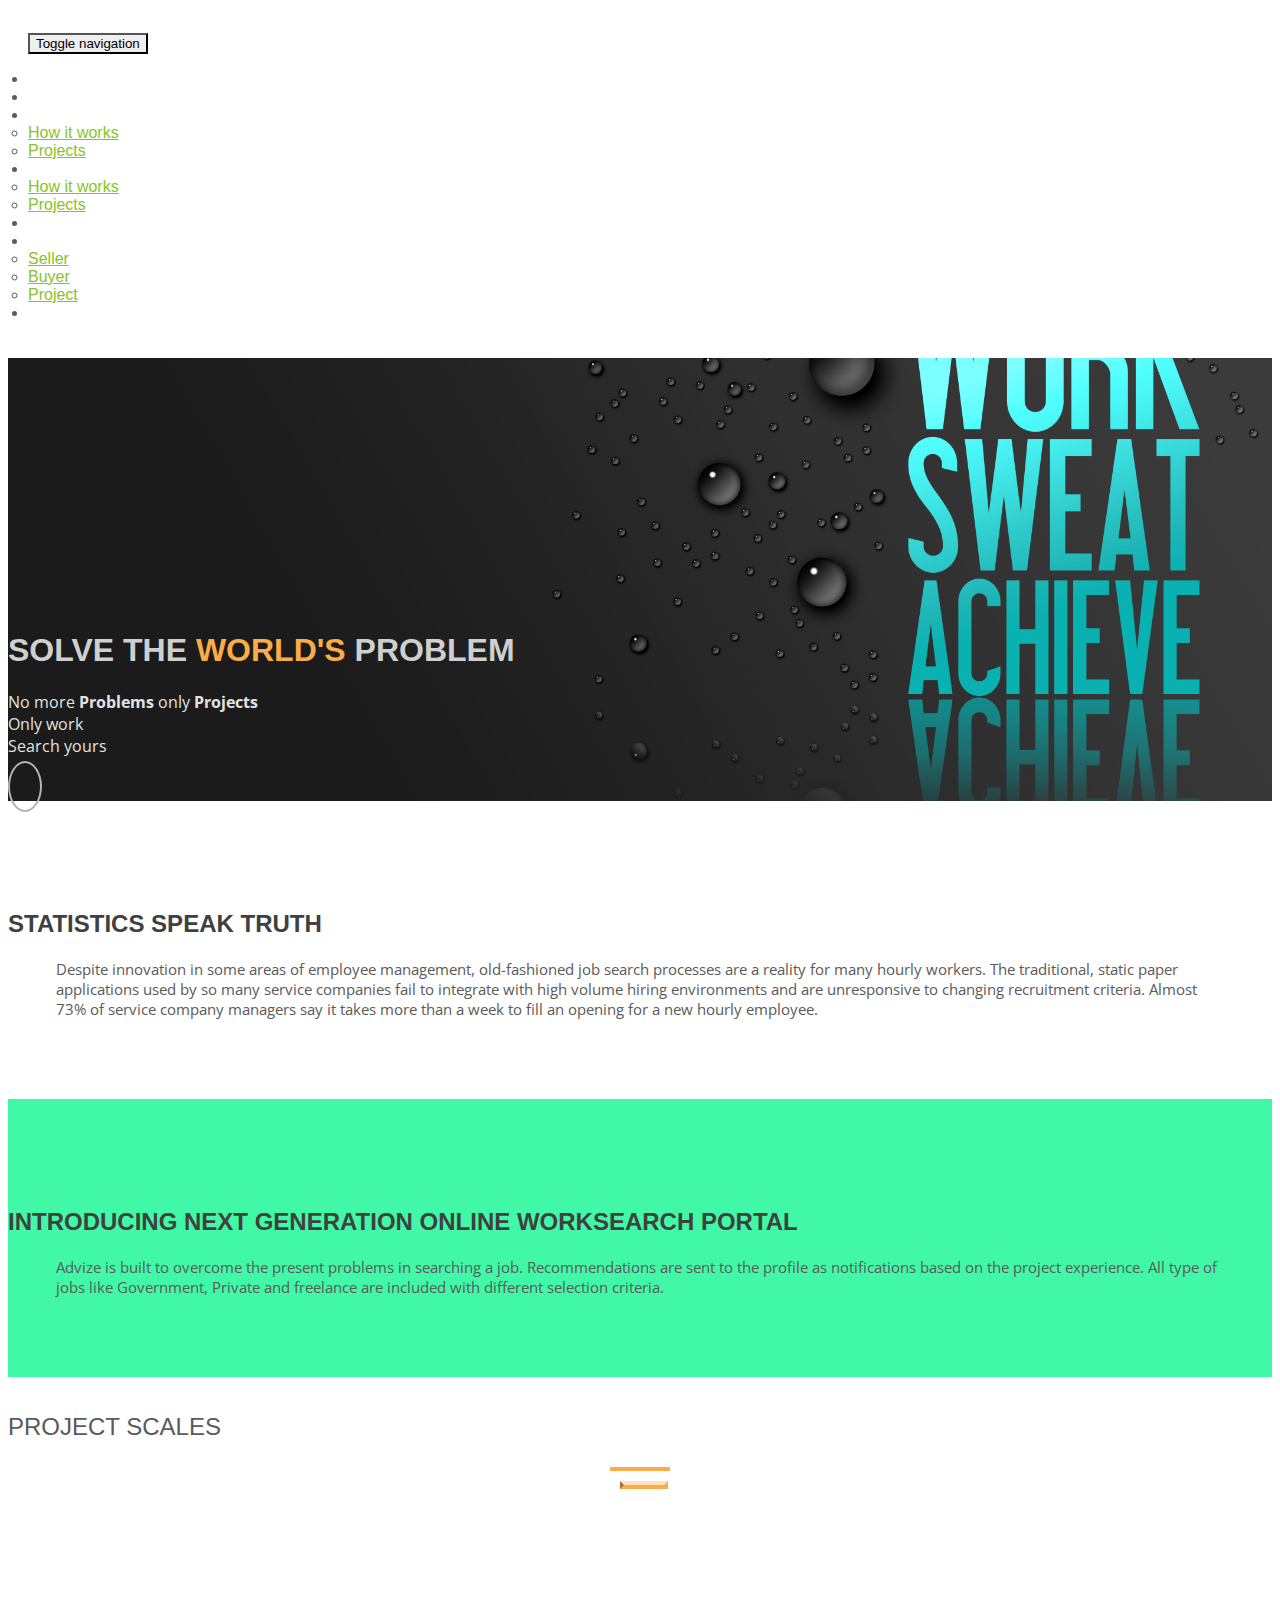
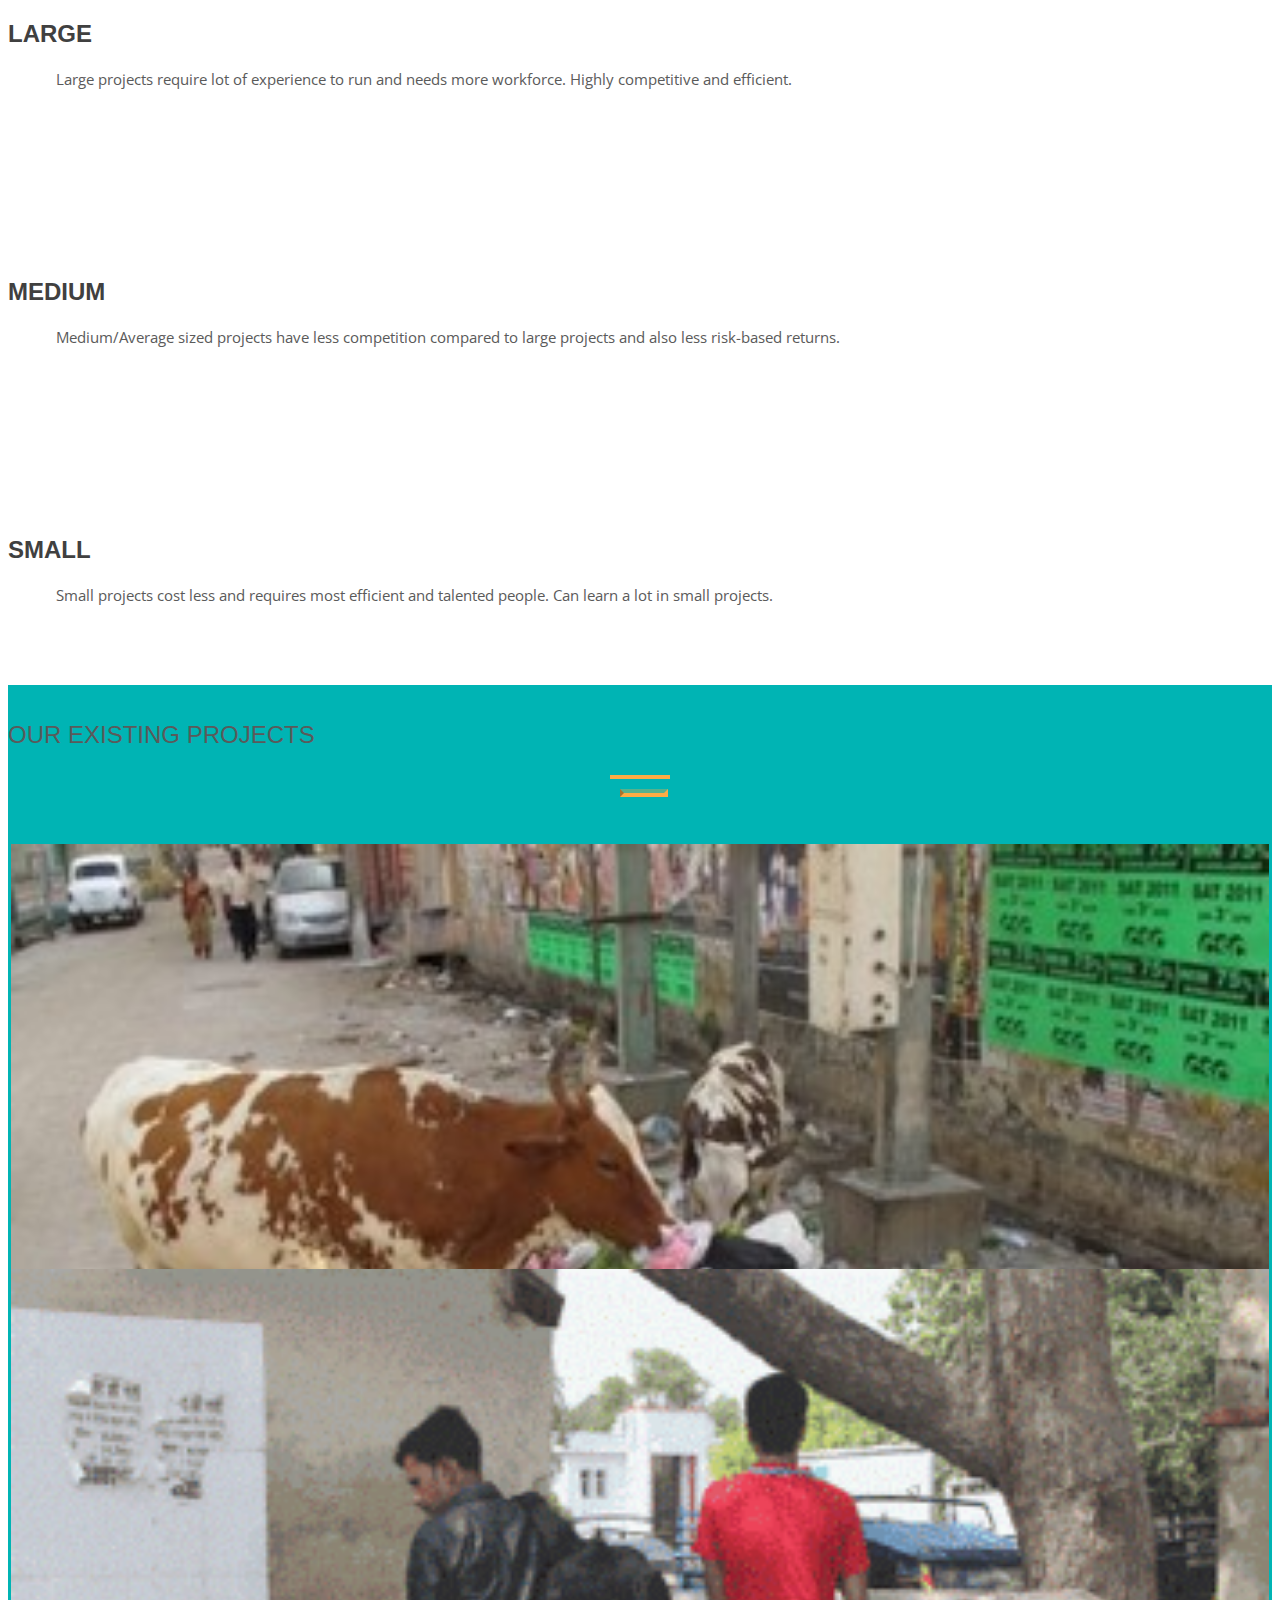
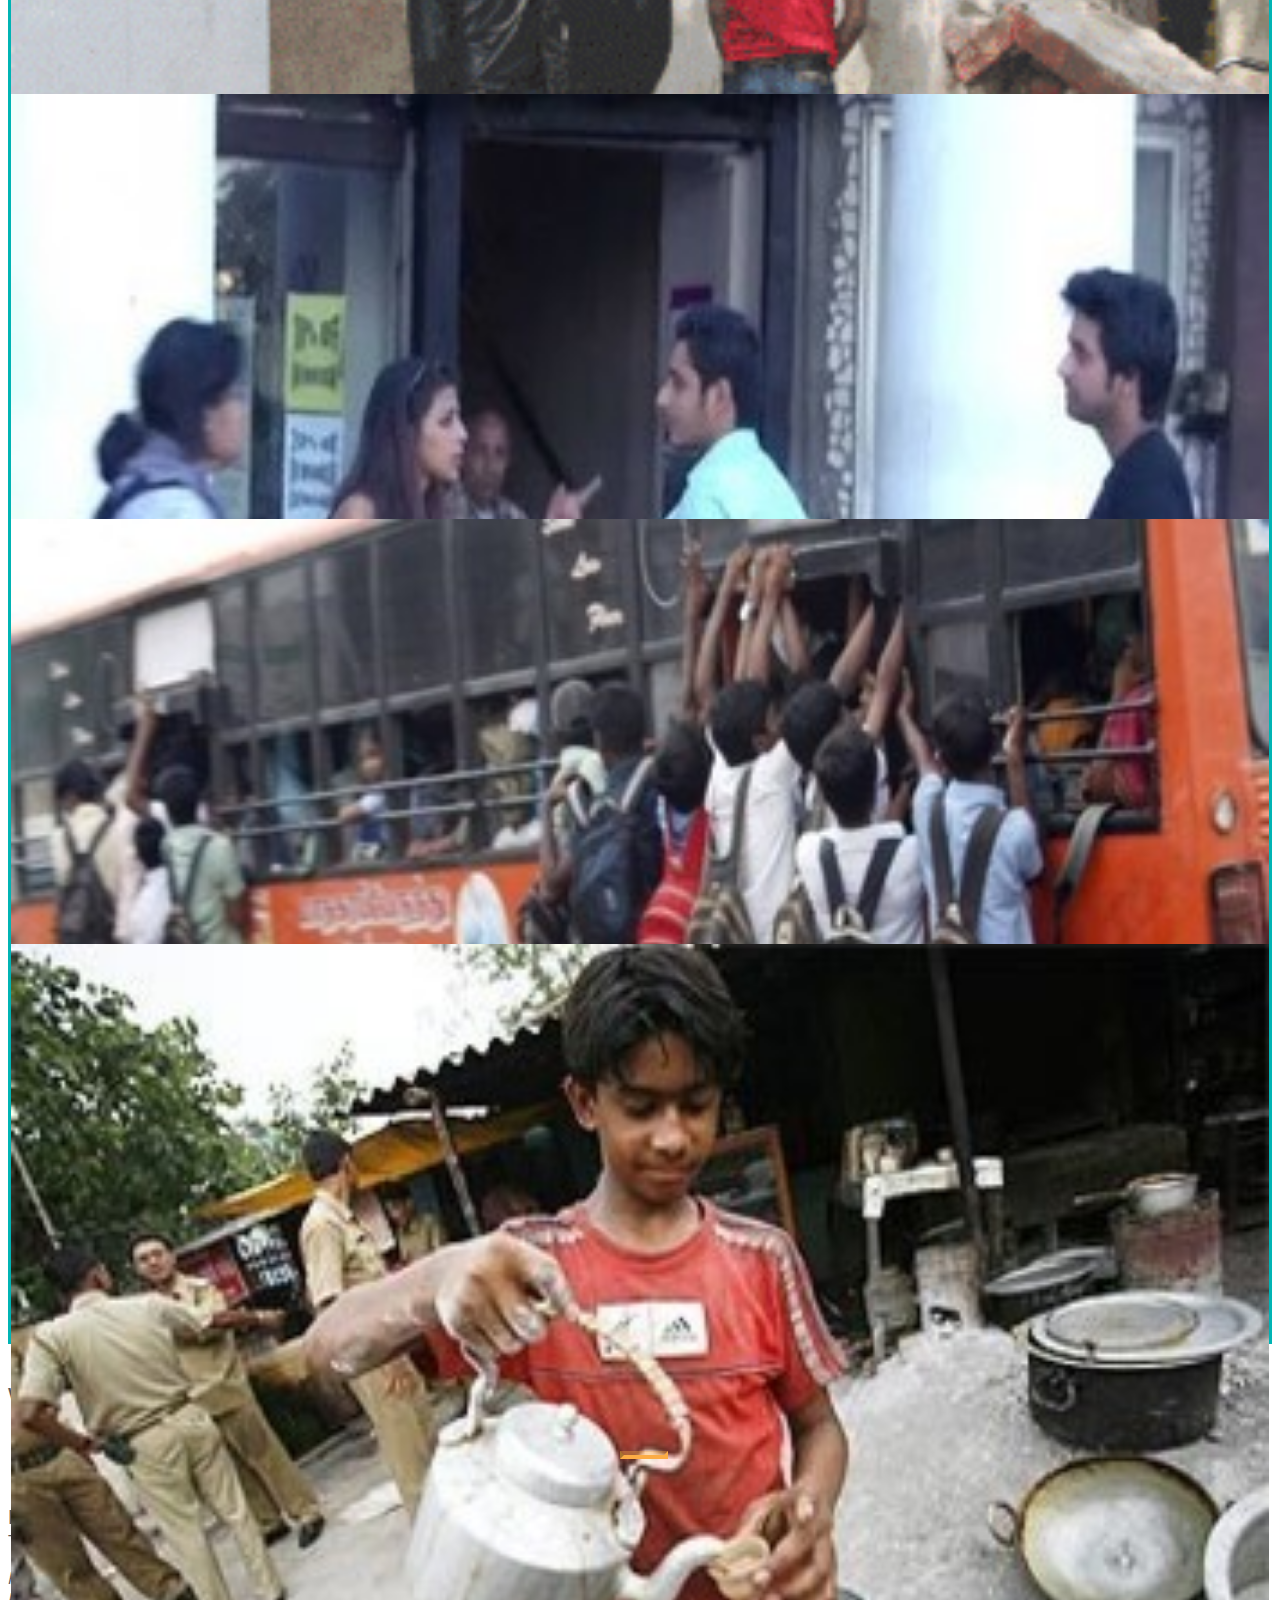
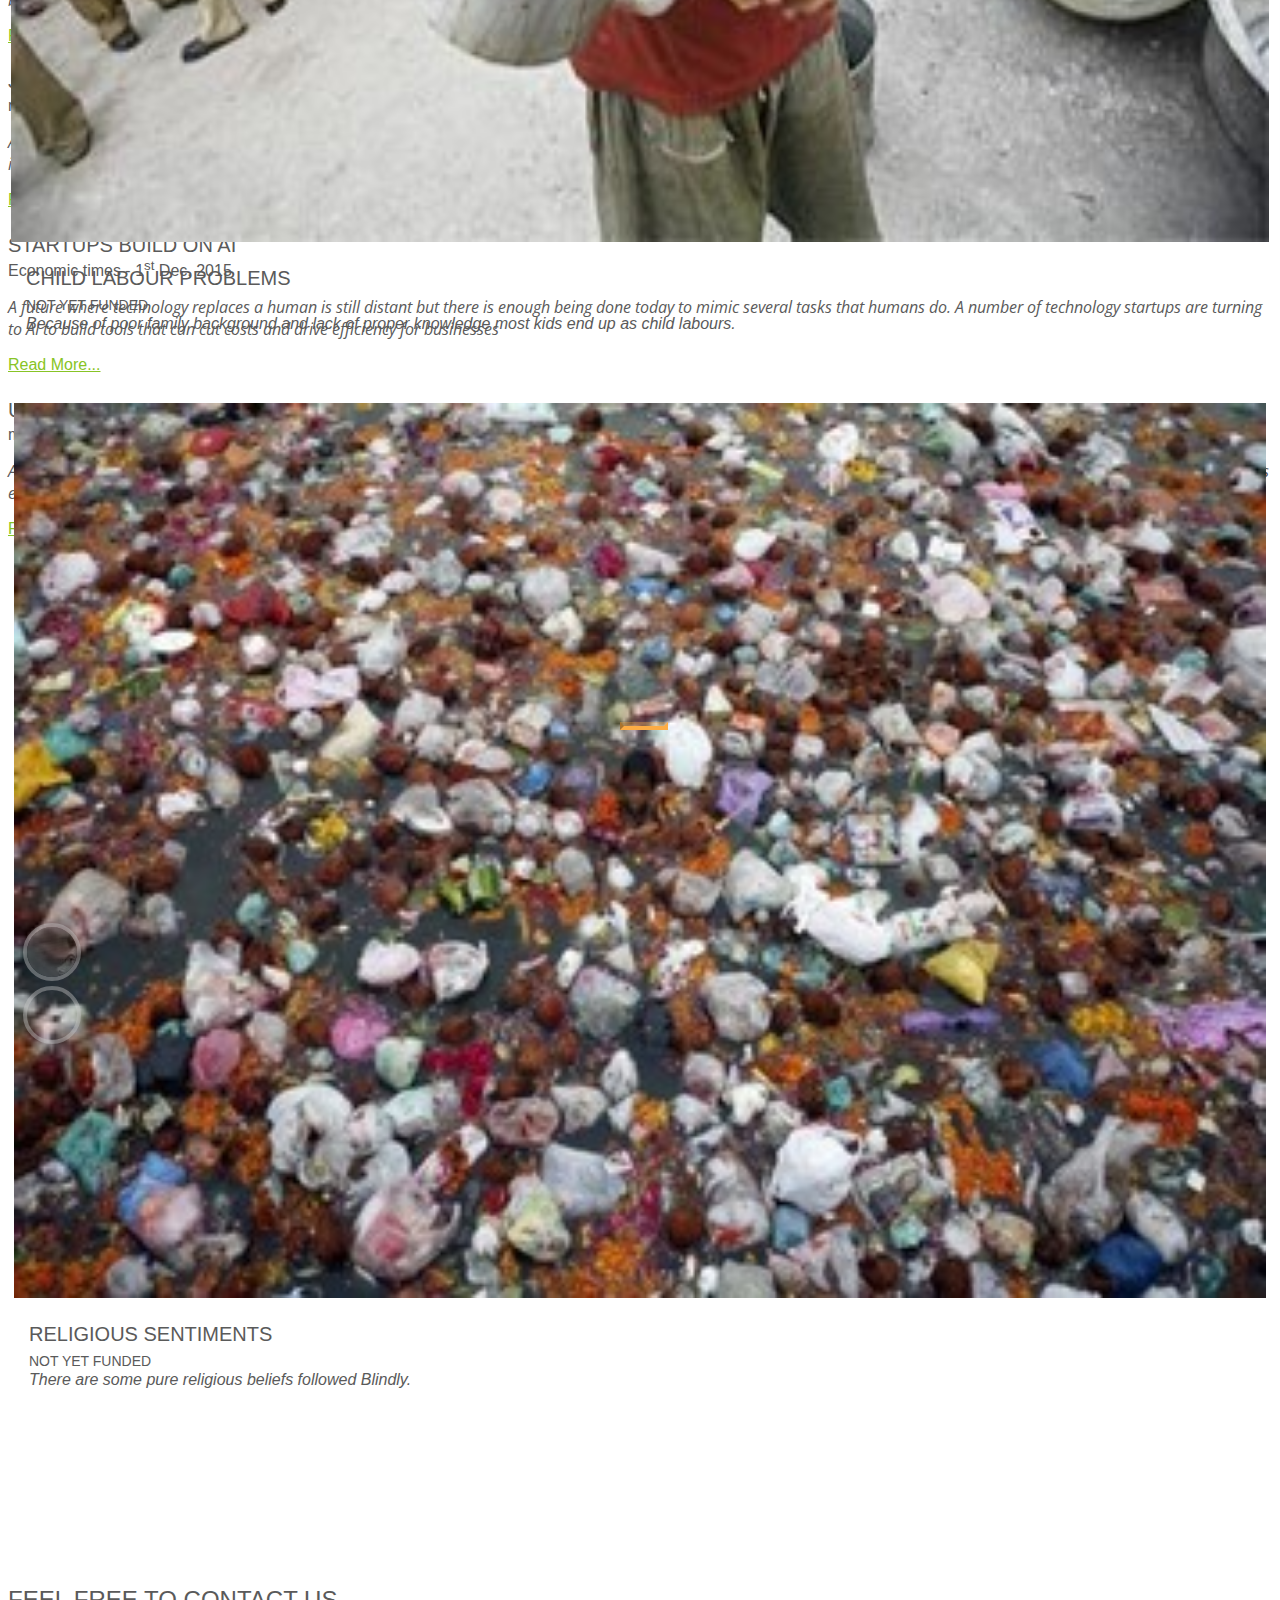
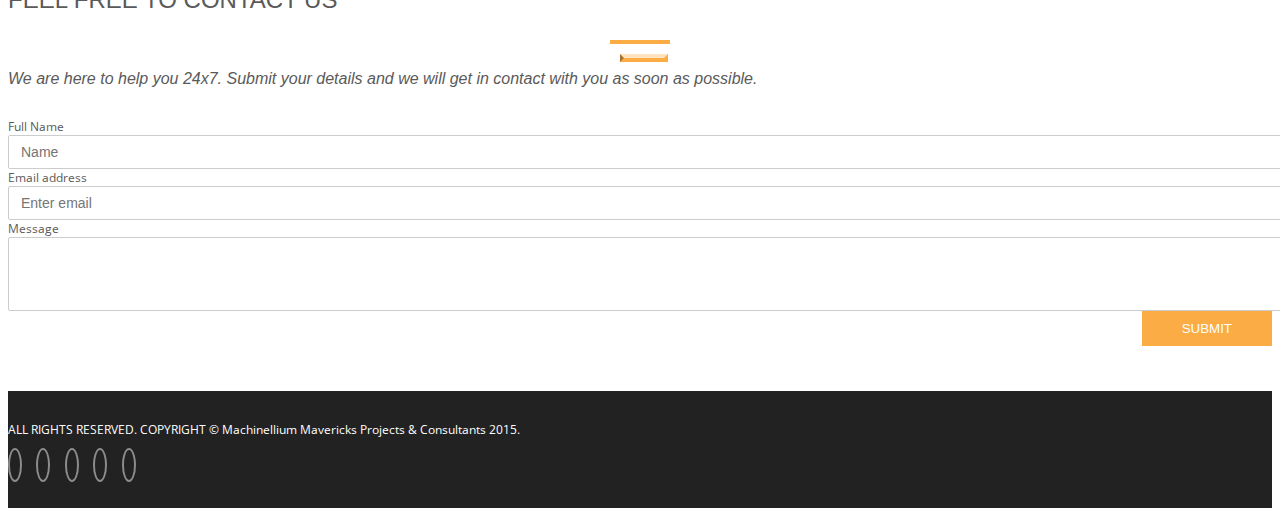
==== commit 4082b529: "Advize 1.3 mobile responsive" ====
--- a/index.html
+++ b/index.html
@@ -84,18 +84,41 @@
   .padding{
   padding: 65px 0;
  }
+ .section-title h2{
+  line-height: 40px;
+ }
  .single-service {
     overflow: hidden;
     display: block;
 }
 .single-service h2 {
+  line-height: 40px;
   font-size: #36px;
     margin-top: 20px;
     margin-bottom: 10px;
     color: #404040;
 }
-
+.single-service img{
+  background-size: contain;
+  background-position: center;
+  width: 70%;
+}
 .single-service p {
+  font-size: 15px;
+    padding: 0 48px;
+  }
+.single-service1 {
+    overflow: hidden;
+    display: block;
+}
+.single-service1 h2 {
+  line-height: 40px;
+  font-size: #36px;
+    margin-top: 20px;
+    margin-bottom: 10px;
+    color: #404040;
+}
+.single-service1 p {
   font-size: 15px;
     padding: 0 48px;
   }
@@ -151,7 +174,7 @@
         <div class="collapse navbar-collapse" id="bs-example-navbar-collapse-1">
           <ul class="nav navbar-nav navbar-right">
             <li><a href="about.html">About</a></li>
-            <li><a href="challenge.html">Challenges</a></li>
+            <li><a href="challenge.html">Challenge</a></li>
             <li class="dropdown">
               <a href="#" class="dropdown-toggle" data-toggle="dropdown" role="button" aria-haspopup="true" aria-expanded="true">Buyer <span class="caret"></span></a>
               <ul class="dropdown-menu">
@@ -190,13 +213,13 @@
                 <p class="lead">No more <strong>Problems</strong> only <strong>Projects</strong><br>
                 Only work<br>
                 Search yours</p>
-                <a href="#tf-about" class="fa fa-angle-down page-scroll"></a>
+                <a href="#tf-first" class="fa fa-angle-down page-scroll"></a>
             </div>
         </div>
     </div>
 
 
-    <div class="container">
+    <div id="tf-first" class="container">
     <div class="row">
         <div class="col-sm-12 col-md-12 text-center padding wow fadeIn animated" data-wow-duration="1000ms" data-wow-delay="300ms" style="visibility: visible; animation-duration: 1000ms; animation-delay: 300ms; animation-name: fadeIn;">
                     <div class="single-service">
@@ -232,37 +255,40 @@
 
 
     <div class="container">
-    <div class="page-header text-center">
-        <h2>Project scales</h2>
-    </div>
+    <div class="section-title center">
+                    <h2 class="text-center">Project Scales</h2>
+                    <div class="line">
+                        <hr>
+                    </div>
+                </div>
     <div class="row">
         <div class="col-sm-4 text-center padding wow fadeIn animated" data-wow-duration="1000ms" data-wow-delay="300ms" style="visibility: visible; animation-duration: 1000ms; animation-delay: 300ms; animation-name: fadeIn;">
-                    <div class="single-service">
+                    <div class="single-service1">
                         <div class="wow scaleIn animated" data-wow-duration="500ms" data-wow-delay="300ms" style="visibility: visible; animation-duration: 500ms; animation-delay: 300ms; animation-name: scaleIn;">
                             <img src="img/people-1.png" alt="">
                         </div>
                         <h2>Large</h2>
-                        <p>Ground round tenderloin flank shank ribeye. Hamkevin meatball swine. Cow shankle beef sirloin chicken ground round.</p>
+                        <p>Large projects require lot of experience to run and needs more workforce. Highly competitive and efficient.</p>
                     </div>
                 </div>
               
             <div class="col-sm-4 text-center padding wow fadeIn animated" data-wow-duration="1000ms" data-wow-delay="600ms" style="visibility: visible; animation-duration: 1000ms; animation-delay: 600ms; animation-name: fadeIn;">
-                    <div class="single-service">
+                    <div class="single-service1">
                         <div class="wow scaleIn animated" data-wow-duration="500ms" data-wow-delay="600ms" style="visibility: visible; animation-duration: 500ms; animation-delay: 600ms; animation-name: scaleIn;">
                             <img src="img/png/three.png" alt="">
                         </div>
                         <h2>Medium</h2>
-                        <p>Ground round tenderloin flank shank ribeye. Hamkevin meatball swine. Cow shankle beef sirloin chicken ground round.</p>
+                        <p>Medium/Average sized projects have less competition compared to large projects and also less risk-based returns.</p>
                     </div>
                 </div>
 
                 <div class="col-sm-4 text-center padding wow fadeIn animated" data-wow-duration="1000ms" data-wow-delay="900ms" style="visibility: visible; animation-duration: 1000ms; animation-delay: 900ms; animation-name: fadeIn;">
-                    <div class="single-service">
+                    <div class="single-service1">
                         <div class="wow scaleIn animated" data-wow-duration="500ms" data-wow-delay="900ms" style="visibility: visible; animation-duration: 500ms; animation-delay: 900ms; animation-name: scaleIn;">
                             <img src="img/png/single.png" alt="">
                         </div>
                         <h2>Small</h2>
-                        <p>Ground round tenderloin flank shank ribeye. Hamkevin meatball swine. Cow shankle beef sirloin chicken ground round.</p>
+                        <p>Small projects cost less and requires most efficient and talented people. Can learn a lot in small projects.</p>
                     </div>
                 </div>
              </div>
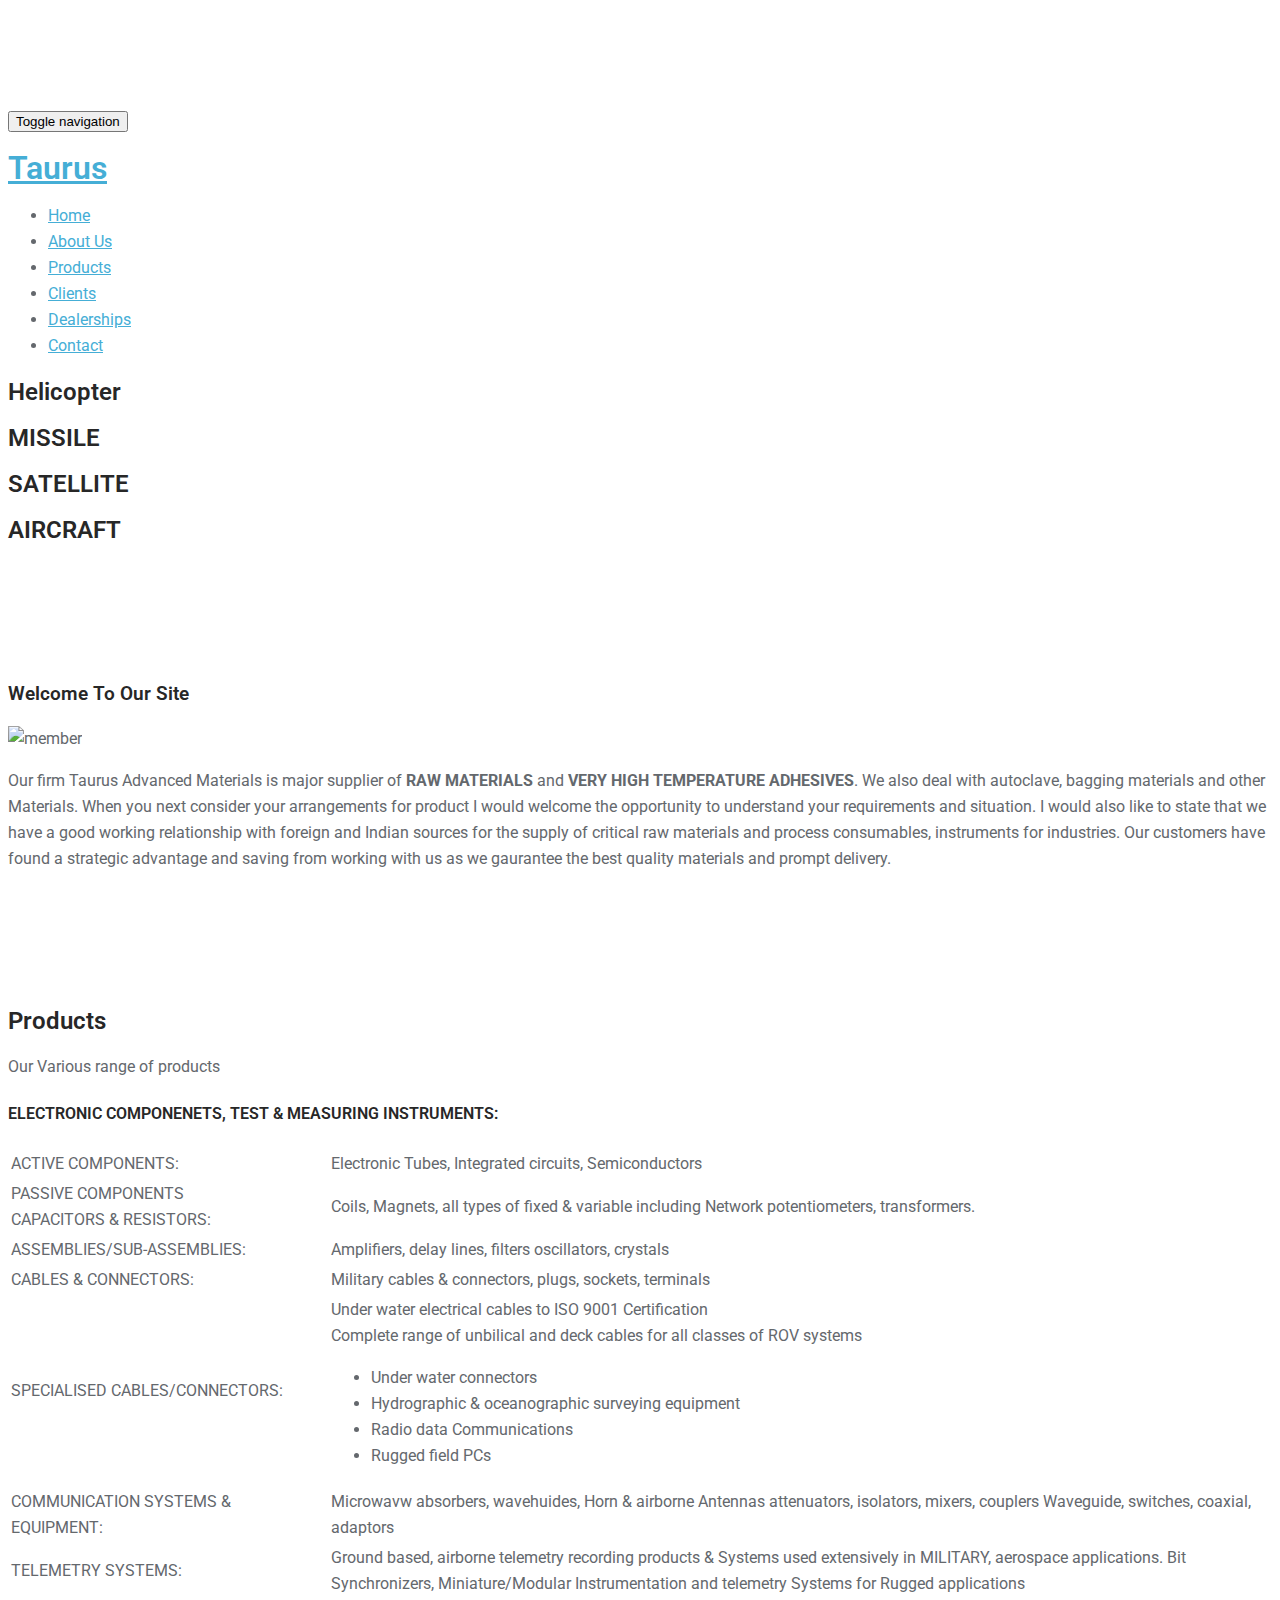
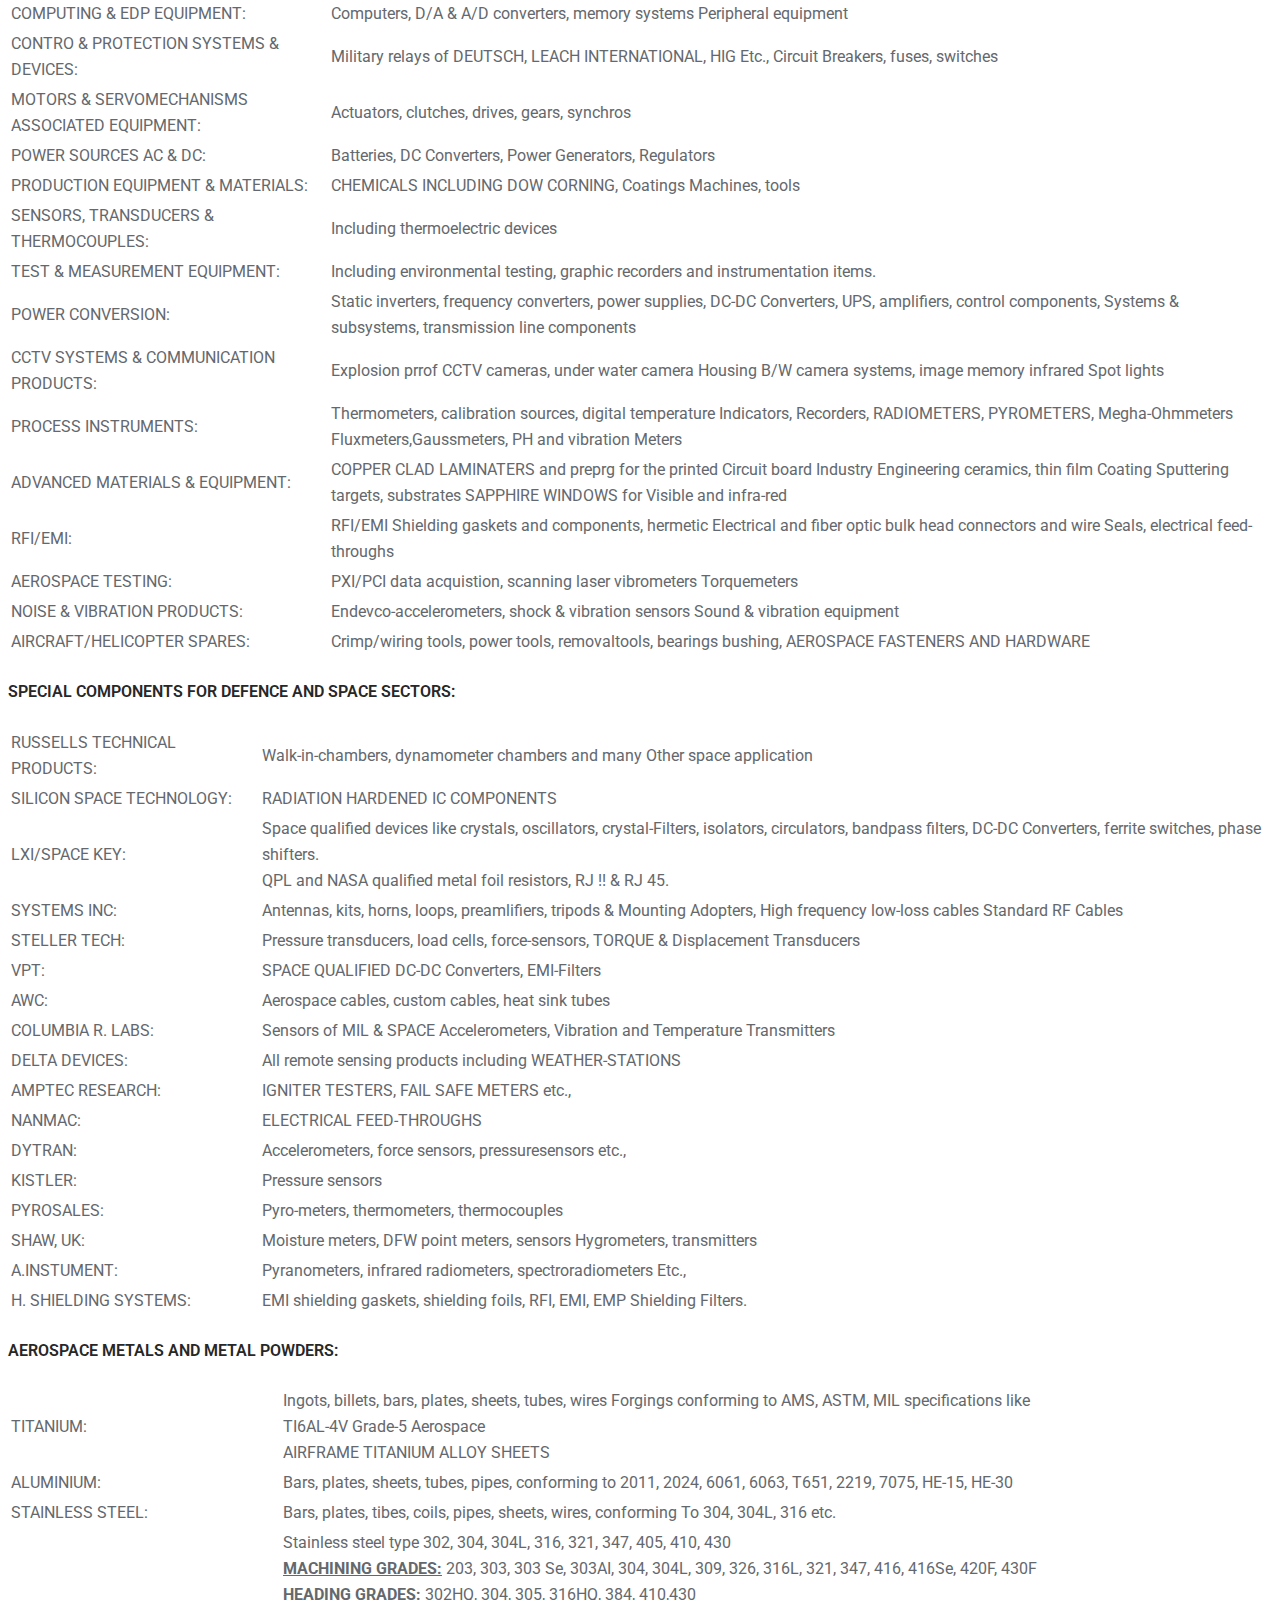
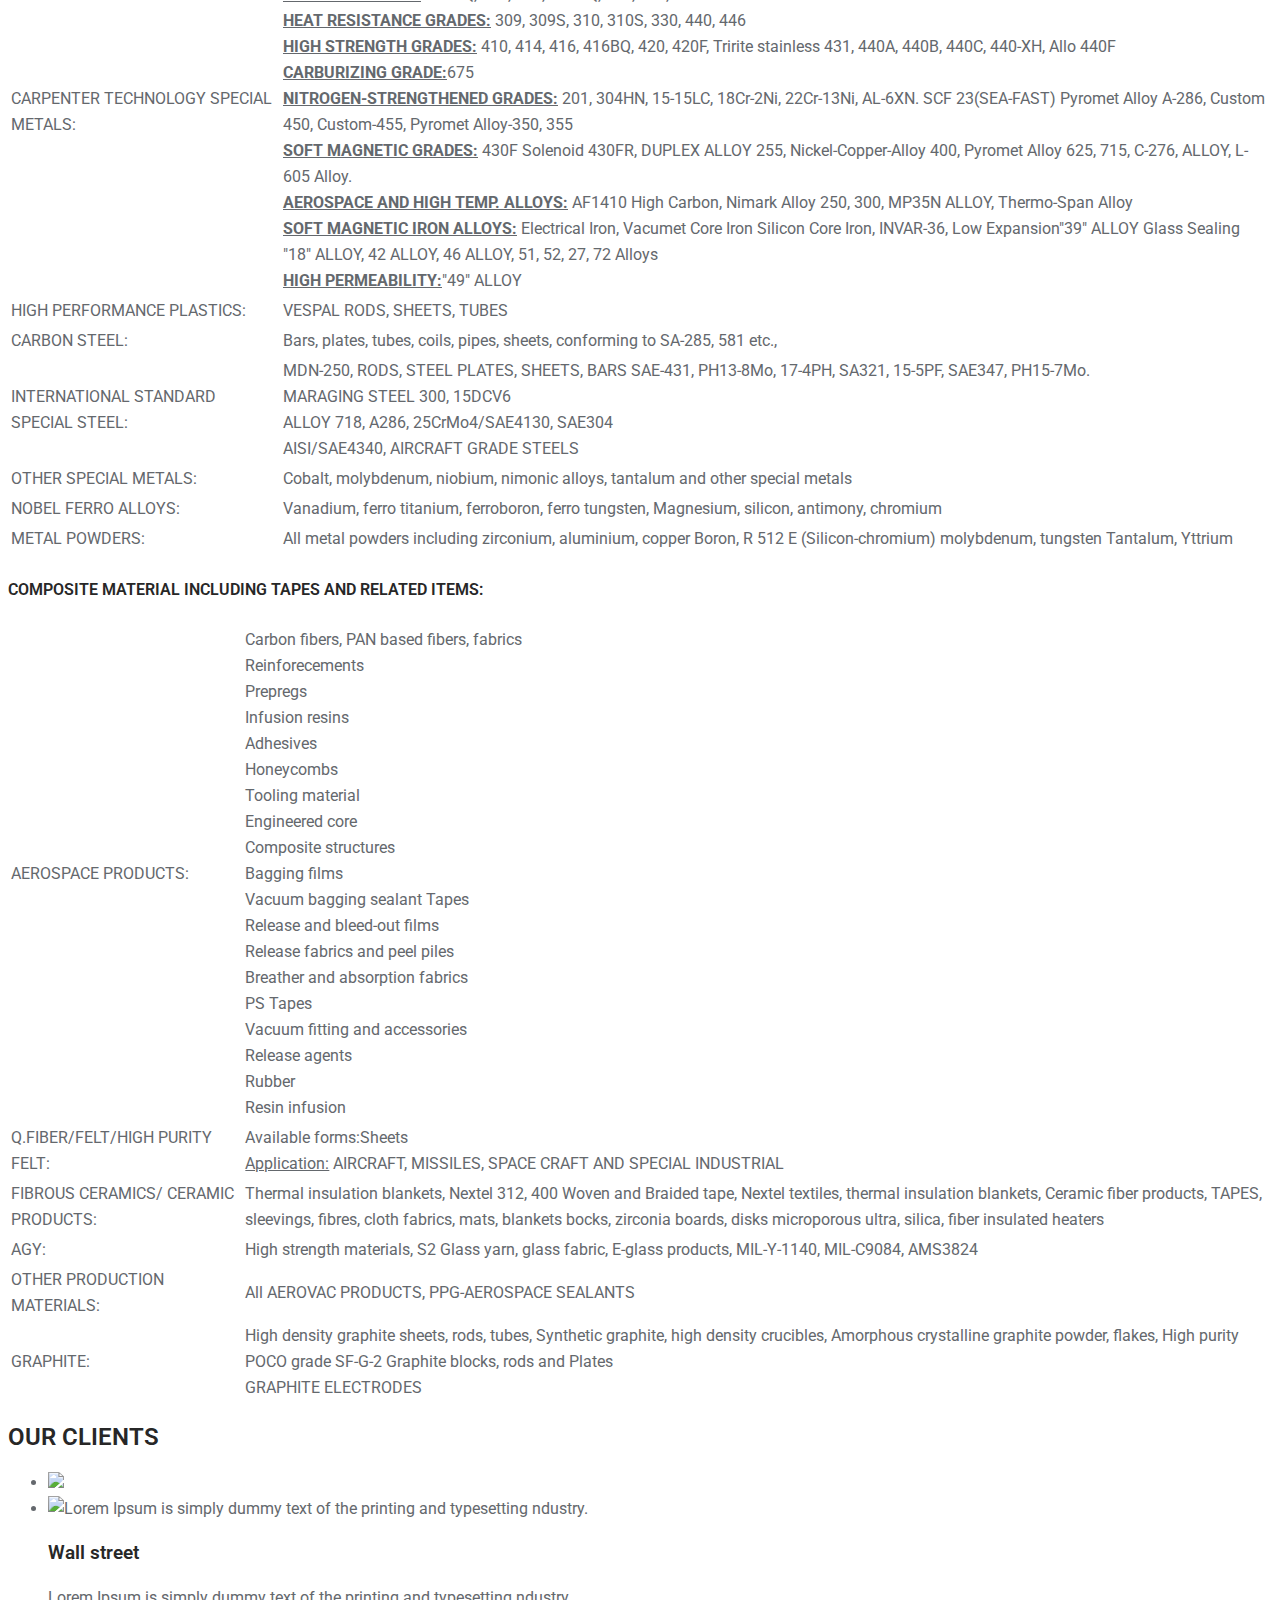
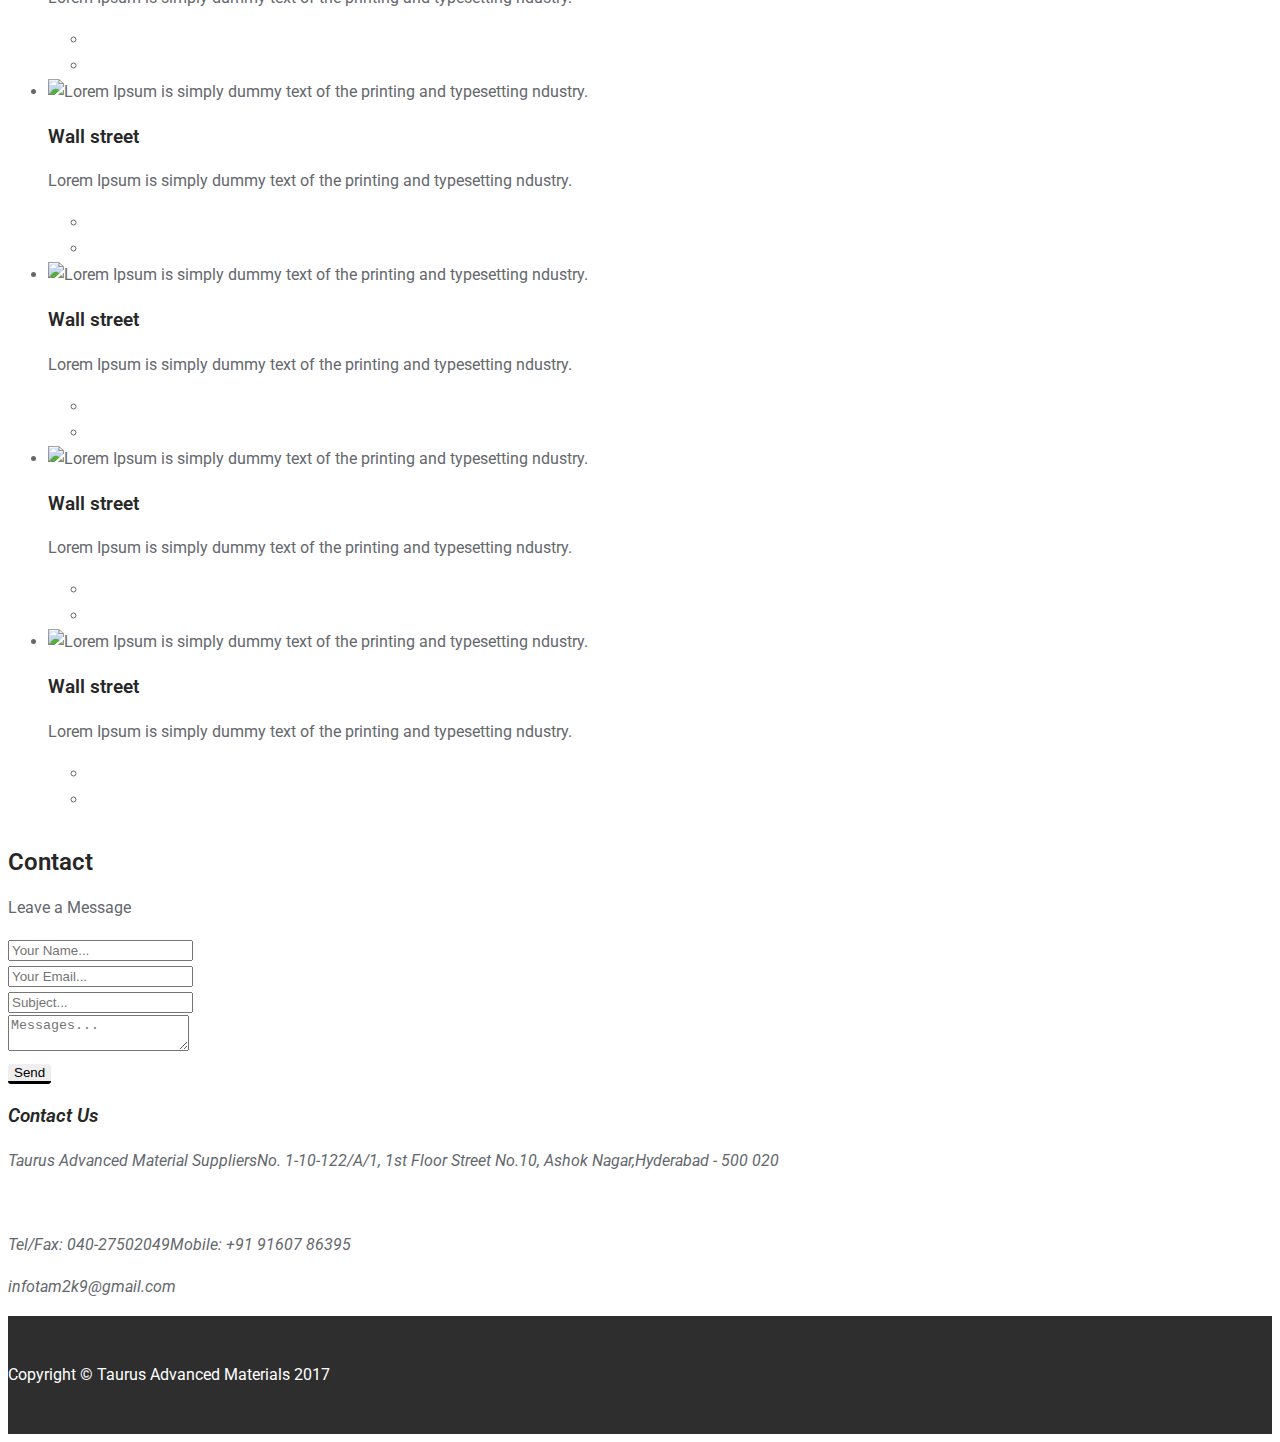
==== commit 96da1617: "Update index.html" ====
--- a/index.html
+++ b/index.html
@@ -1,610 +1,666 @@
+
 <!DOCTYPE html>
-<html lang="en">
-  <head>
-    <!-- Basic Page Needs
-    ================================================== -->
-    <meta charset="utf-8">
-    <!--[if IE]><meta http-equiv="x-ua-compatible" content="IE=9" /><![endif]-->
-    <meta name="viewport" content="width=device-width, initial-scale=1">
-    <title>Advize Space - Next Gen WorkSearch Platform</title>
-    <meta name="description" content="">
-    <meta name="keywords" content="">
-    <meta name="author" content="">
-    
-    <!-- Favicons
-    ================================================== -->
-    <link rel="shortcut icon" href="img/favicon.ico" type="image/x-icon">
-    <link rel="apple-touch-icon" href="img/apple-touch-icon.png">
-    <link rel="apple-touch-icon" sizes="72x72" href="img/apple-touch-icon-72x72.png">
-    <link rel="apple-touch-icon" sizes="114x114" href="img/apple-touch-icon-114x114.png">
-
-  
-
-<!-- you need to include the shieldui css and js assets in order for the components to work -->
-<link rel="stylesheet" type="text/css" href="http://www.shieldui.com/shared/components/latest/css/light/all.min.css" />
-<script type="text/javascript" src="http://www.shieldui.com/shared/components/latest/js/shieldui-all.min.js"></script>
-
-
-
-    <!-- Bootstrap -->
-    <link rel="stylesheet" type="text/css"  href="css/bootstrap.css">
-    <link rel="stylesheet" type="text/css" href="fonts/font-awesome/css/font-awesome.css">
-
-    <!-- Slider
-    ================================================== -->
-    <link href="css/owl.carousel.css" rel="stylesheet" media="screen">
-    <link href="css/owl.theme.css" rel="stylesheet" media="screen">
-
-    <!-- Stylesheet
-    ================================================== -->
-    <link rel="stylesheet" type="text/css"  href="css/style.css">
-    <link rel="stylesheet" type="text/css" href="css/responsive.css">
-    <link rel="stylesheet" type="text/css" href="css/animate.css">
-
-    <link href='http://fonts.googleapis.com/css?family=Lato:100,300,400,700,900,100italic,300italic,400italic,700italic,900italic' rel='stylesheet' type='text/css'>
-    <link href='http://fonts.googleapis.com/css?family=Open+Sans:300italic,400italic,600italic,700italic,800italic,700,300,600,800,400' rel='stylesheet' type='text/css'>
-    <link href='https://fonts.googleapis.com/css?family=Raleway' rel='stylesheet' type='text/css'>
-
-    <script type="text/javascript" src="js/modernizr.custom.js"></script>
-
-    <!-- HTML5 shim and Respond.js for IE8 support of HTML5 elements and media queries -->
-    <!-- WARNING: Respond.js doesn't work if you view the page via file:// -->
-    <!--[if lt IE 9]>
-      <script src="https://oss.maxcdn.com/html5shiv/3.7.2/html5shiv.min.js"></script>
-      <script src="https://oss.maxcdn.com/respond/1.4.2/respond.min.js"></script>
-    <![endif]-->
-
-    <style>
-
-    .team-img{
-        background-color: #e0e0e0;
-    }
-    #online{
-      background-color: #41f8a6;
-    }
-    .caret-up {
-        width: 0; 
-        height: 0; 
-        border-left: 4px solid rgba(0, 0, 0, 0);
-        border-right: 4px solid rgba(0, 0, 0, 0);
-        border-bottom: 4px solid;
-        
-        display: inline-block;
-        margin-left: 2px;
-        vertical-align: middle;
-    }    <link rel="stylesheet" type="text/css" href="css/animate.css">    <link rel="stylesheet" type="text/css" href="css/animate.css">    <link rel="stylesheet" type="text/css" href="css/animate.css">    <link rel="stylesheet" type="text/css" href="css/animate.css">    <link rel="stylesheet" type="text/css" href="css/animate.css">    <link rel="stylesheet" type="text/css" href="css/animate.css">    <link rel="stylesheet" type="text/css" href="css/animate.css">    <link rel="stylesheet" type="text/css" href="css/animate.css">    <link rel="stylesheet" type="text/css" href="css/animate.css">    <link rel="stylesheet" type="text/css" href="css/animate.css">
-    <link rel="stylesheet" type="text/css" href="css/animate.css">
-    .nav li:hover{
-      background-color: #606060;
-    }
-    .dropdown:hover .dropdown-menu {
-    display: block;
-    margin-top: 0; // remove the gap so it doesn't close
- }
-  .padding{
-  padding: 65px 0;
- }
- .section-title h2{
-  line-height: 40px;
- }
- .single-service {
-    overflow: hidden;
-    display: block;
-}
-.single-service h2 {
-  line-height: 40px;
-  font-size: #36px;
-    margin-top: 20px;
-    margin-bottom: 10px;
-    color: #404040;
-}
-.single-service img{
-  background-size: contain;
-  background-position: center;
-  width: 70%;
-}
-.single-service p {
-  font-size: 15px;
-    padding: 0 48px;
-  }
-.single-service1 {
-    overflow: hidden;
-    display: block;
-}
-.single-service1 h2 {
-  line-height: 40px;
-  font-size: #36px;
-    margin-top: 20px;
-    margin-bottom: 10px;
-    color: #404040;
-}
-.single-service1 p {
-  font-size: 15px;
-    padding: 0 48px;
-  }
-
-#owl-demo .item{
-  margin: 3px;
-}
-#owl-demo .item img{
-  display: block;
-  width: 100%;
-  height: auto;
-}
-.profile{
-  background-color: #fff;
-}
-.scaleIn {
-  -webkit-animation-name: scaleIn;
-  animation-name: scaleIn;
-}
-#proslider{
-  background-color: #00b4b4;
-}
-.img-box img{
-  width: 350px;
-  height: 200px;
-}
-#profile{
-  height: 400px;
-}
-.promatter{
-  padding: 15px;
-}
-    </style>
-
-  </head>
-  <body>
-    <!-- Navigation
-    ==========================================-->
-    <nav id="tf-menu" class="navbar navbar-default navbar-fixed-top">
-      <div class="container">
-        <!-- Brand and toggle get grouped for better mobile display -->
-        <div class="navbar-header">
-          <button type="button" class="navbar-toggle collapsed" data-toggle="collapse" data-target="#bs-example-navbar-collapse-1">
-            <span class="sr-only">Toggle navigation</span>
-            <span class="icon-bar"></span>
-            <span class="icon-bar"></span>
-            <span class="icon-bar"></span>
-          </button>
-          <a class="navbar-brand" href="index.html">Advize</a>
-        </div>
-
-        <!-- Collect the nav links, forms, and other content for toggling -->
-        <div class="collapse navbar-collapse" id="bs-example-navbar-collapse-1">
-          <ul class="nav navbar-nav navbar-right">
-            <li><a href="about.html">About</a></li>
-            <li><a href="challenge.html">Challenge</a></li>
-            <li class="dropdown">
-              <a href="#" class="dropdown-toggle" data-toggle="dropdown" role="button" aria-haspopup="true" aria-expanded="true">Buyer <span class="caret"></span></a>
-              <ul class="dropdown-menu">
-                <li><a href="how-it-works-buyer.html">How it works</a></li>
-                <li><a href="project.html">Projects</a></li>
-              </ul>
-              </li>
-            <li class="dropdown">
-              <a href="#" class="dropdown-toggle" data-toggle="dropdown" role="button" aria-haspopup="true" aria-expanded="true">Seller <span class="caret"></span></a>
-              <ul class="dropdown-menu">
-                <li><a href="how-it-works-seller.html">How it works</a></li>
-                <li><a href="project.html">Projects</a></li>
-              </ul>
-              </li>
-              <li><a href="invest.html">Invest</a></li>
-            <li class="dropdown">
-              <a href="#" class="dropdown-toggle" data-toggle="dropdown" role="button" aria-haspopup="true" aria-expanded="true">Signup</a>
-              <ul class="dropdown-menu">
-                <li><a href="https://machinelliummaverick.typeform.com/to/hFQwOu">Seller</a></li>
-                <li><a href="https://machinelliummaverick.typeform.com/to/DuXgVe">Buyer</a></li>
-                <li><a href="https://machinelliummaverick.typeform.com/to/RqkonE">Project</a></li>
-              </ul>
-              </li>
-              <li><a href="#">Sign in</a></li>
-          </ul>
-        </div><!-- /.navbar-collapse -->
-      </div><!-- /.container-fluid -->
-    </nav>
-
-    <!-- Home Page
-    ==========================================-->
-    <div id="tf-home" class="text-center">
-        <div class="overlay">
-            <div class="content">
-                <h1>Solve the <strong><span class="color">World's</span></strong> problem</h1>
-                <p class="lead">No more <strong>Problems</strong> only <strong>Projects</strong><br>
-                Only work<br>
-                Search yours</p>
-                <a href="#tf-first" class="fa fa-angle-down page-scroll"></a>
+<!--[if lt IE 7]>      <html lang="en" class="no-js lt-ie9 lt-ie8 lt-ie7"> <![endif]-->
+<!--[if IE 7]>         <html lang="en" class="no-js lt-ie9 lt-ie8"> <![endif]-->
+<!--[if IE 8]>         <html lang="en" class="no-js lt-ie9"> <![endif]-->
+<!--[if gt IE 8]><!--> <html lang="en" class="no-js"> <!--<![endif]-->
+    <head>
+    	<!-- meta character set -->
+        <meta charset="utf-8">
+		<!-- Always force latest IE rendering engine or request Chrome Frame -->
+        <meta http-equiv="X-UA-Compatible" content="IE=edge,chrome=1">
+        <title>Taurus Advanced Materials</title>		
+		<!-- Meta Description -->
+        <meta name="description" content="">
+        <meta name="keywords" content="">
+        <meta name="author" content="">
+		
+		<!-- Mobile Specific Meta -->
+        <meta name="viewport" content="width=device-width, initial-scale=1">
+		
+		<!-- CSS
+		================================================== -->
+		
+		<link href='http://fonts.googleapis.com/css?family=Open+Sans:400,300,700' rel='stylesheet' type='text/css'>
+		
+		<!-- Fontawesome Icon font -->
+        <link rel="stylesheet" href="css/font-awesome.min.css">
+		<!-- bootstrap.min -->
+        <link rel="stylesheet" href="css/jquery.fancybox.css">
+		<!-- bootstrap.min -->
+        <link rel="stylesheet" href="css/bootstrap.min.css">
+		<!-- bootstrap.min -->
+        <link rel="stylesheet" href="css/owl.carousel.css">
+		<!-- bootstrap.min -->
+        <link rel="stylesheet" href="css/slit-slider.css">
+		<!-- bootstrap.min -->
+        <link rel="stylesheet" href="css/animate.css">
+		<!-- Main Stylesheet -->
+        <link rel="stylesheet" href="css/main.css">
+
+		<!-- Modernizer Script for old Browsers -->
+        <script src="js/modernizr-2.6.2.min.js"></script>
+	<script src="js/contact.js"></script>
+
+    </head>
+	
+    <body id="body">
+
+		<!-- preloader -->
+		<div id="preloader">
+            <div class="loder-box">
+            	<div class="battery"></div>
             </div>
-        </div>
-    </div>
-
-
-    <div id="tf-first" class="container">
-    <div class="row">
-        <div class="col-sm-12 col-md-12 text-center padding wow fadeIn animated" data-wow-duration="1000ms" data-wow-delay="300ms" style="visibility: visible; animation-duration: 1000ms; animation-delay: 300ms; animation-name: fadeIn;">
-                    <div class="single-service">
-                        <div class="wow scaleIn animated" data-wow-duration="500ms" data-wow-delay="300ms" style="visibility: visible; animation-duration: 500ms; animation-delay: 300ms; animation-name: scaleIn;">
-                            <img src="img/pie.jpg" alt="">
-                        </div>
-                        <h2>Statistics speak Truth</h2>
-                        <p>Despite innovation in some areas of employee management, old-fashioned job search
-processes are a reality for many hourly workers. The traditional, static paper applications used by so many service companies fail to integrate with high volume hiring environments and are unresponsive to changing recruitment criteria.  Almost 73% of service company managers say it takes more than a week to fill an opening for a new hourly employee.</p>
-                    </div>
+		</div>
+		<!-- end preloader -->
+
+        <!--
+        Fixed Navigation
+        ==================================== -->
+        <header id="navigation" class="navbar-inverse navbar-fixed-top animated-header">
+            <div class="container">
+                <div class="navbar-header">
+                    <!-- responsive nav button -->
+					<button type="button" class="navbar-toggle" data-toggle="collapse" data-target=".navbar-collapse">
+						<span class="sr-only">Toggle navigation</span>
+						<span class="icon-bar"></span>
+						<span class="icon-bar"></span>
+						<span class="icon-bar"></span>
+                    </button>
+					<!-- /responsive nav button -->
+					
+					<!-- logo -->
+					<h1 class="navbar-brand">
+						<a href="index.html">Taurus</a>
+					</h1>
+					<!-- /logo -->
                 </div>
-                </div>
-                </div>
-
-
-
-<section id="online">
-                <div class="container">
-    <div class="row">
-        <div class="col-sm-12 col-md-12 text-center padding wow fadeIn animated" data-wow-duration="1000ms" data-wow-delay="300ms" style="visibility: visible; animation-duration: 1000ms; animation-delay: 300ms; animation-name: fadeIn;">
-                    <div class="single-service">
-                        <div class="wow scaleIn animated" data-wow-duration="500ms" data-wow-delay="300ms" style="visibility: visible; animation-duration: 500ms; animation-delay: 300ms; animation-name: scaleIn;">
-                            <img src="img/online.jpg" alt="">
-                        </div>
-                        <h2>Introducing next generation online Worksearch portal</h2>
-                        <p>Advize is built to overcome the present problems in searching a job. Recommendations are sent to the profile as notifications based on the project experience. All type of jobs like Government, Private and freelance are included with different selection criteria.</p>
-                    </div>
-                </div>
-                </div>
-                </div>
-                </section>
-
-
-
-    <div class="container">
-    <div class="section-title center">
-                    <h2 class="text-center">Project Scales</h2>
-                    <div class="line">
-                        <hr>
-                    </div>
-                </div>
-    <div class="row">
-        <div class="col-sm-4 text-center padding wow fadeIn animated" data-wow-duration="1000ms" data-wow-delay="300ms" style="visibility: visible; animation-duration: 1000ms; animation-delay: 300ms; animation-name: fadeIn;">
-                    <div class="single-service1">
-                        <div class="wow scaleIn animated" data-wow-duration="500ms" data-wow-delay="300ms" style="visibility: visible; animation-duration: 500ms; animation-delay: 300ms; animation-name: scaleIn;">
-                            <img src="img/people-1.png" alt="">
-                        </div>
-                        <h2>Large</h2>
-                        <p>Large projects require lot of experience to run and needs more workforce. Highly competitive and efficient.</p>
-                    </div>
-                </div>
-              
-            <div class="col-sm-4 text-center padding wow fadeIn animated" data-wow-duration="1000ms" data-wow-delay="600ms" style="visibility: visible; animation-duration: 1000ms; animation-delay: 600ms; animation-name: fadeIn;">
-                    <div class="single-service1">
-                        <div class="wow scaleIn animated" data-wow-duration="500ms" data-wow-delay="600ms" style="visibility: visible; animation-duration: 500ms; animation-delay: 600ms; animation-name: scaleIn;">
-                            <img src="img/png/three.png" alt="">
-                        </div>
-                        <h2>Medium</h2>
-                        <p>Medium/Average sized projects have less competition compared to large projects and also less risk-based returns.</p>
-                    </div>
-                </div>
-
-                <div class="col-sm-4 text-center padding wow fadeIn animated" data-wow-duration="1000ms" data-wow-delay="900ms" style="visibility: visible; animation-duration: 1000ms; animation-delay: 900ms; animation-name: fadeIn;">
-                    <div class="single-service1">
-                        <div class="wow scaleIn animated" data-wow-duration="500ms" data-wow-delay="900ms" style="visibility: visible; animation-duration: 500ms; animation-delay: 900ms; animation-name: scaleIn;">
-                            <img src="img/png/single.png" alt="">
-                        </div>
-                        <h2>Small</h2>
-                        <p>Small projects cost less and requires most efficient and talented people. Can learn a lot in small projects.</p>
-                    </div>
-                </div>
-             </div>
-             </div>
-                   
-
-
-   
-
-<section id="proslider">
-  <div class="section-title center">
-                    <h2 class="text-center">Our existing <strong>Projects</strong></h2>
-                    <div class="line">
-                        <hr>
-                    </div>
-                </div>
-    <div id="owl-demo">
-          
-      <div class="item">
-        <div id="profile" class="profile">
-              <div class="img-box">
-                <img src="img/1.jpg" >
-              </div>
-              <div class="promatter">
-              <h1>Food in plastic covers</h1>
-              <h2>200$ Funded</h2>
-              <em>People are throwing food in plastin covers which are later consumed later by the animals.</em><br>
-              </div>
-        </div>
-      </div>
-      <div class="item">
-        <div id="profile" class="profile">
-              <div class="img-box">
-                <img src="img/2.gif" >
-              </div>
-              <div class="promatter">
-              <h1>Lack of Sanitation at public places</h1>
-              <h2>2000$ Funded</h2>
-              <em>With lack of sanitation at public places, the areas are getting worsed day by day.</em>
-        </div>
-        </div>
-      </div>
-      <div class="item">
-        <div id="profile" class="profile">
-              <div class="img-box">
-                <img src="img/3.jpg" >
-              </div>
-              <div class="promatter">
-              <h1>Security issues with women</h1>
-              <h2>Not yet Funded</h2>
-              <em>With modernization in culture, the security has been decreasing in case of girls.</em>
-        </div>
-        </div>
-      </div>
-      <div class="item">
-        <div id="profile" class="profile">
-              <div class="img-box">
-                <img src="img/4.jpg" >
-              </div>
-              <div class="promatter">
-              <h1>Owercrowded public buses</h1>
-              <h2>Not yet Funded</h2>
-              <em>NUmber of buses in every area should be increased to outcome this problem.</em>
-        </div>
-        </div>
-      </div>
-      <div class="item">
-        <div id="profile" class="profile">
-              <div class="img-box">
-                <img src="img/7.jpg" >
-              </div>
-              <div class="promatter">
-              <h1>Child labour problems</h1>
-              <h2>Not Yet Funded</h2>
-              <em>Because of poor family background and lack of proper knowledge most kids end up as child labours.</em>
-              <div class="promatter">
-        </div>
-      </div>
-      <div class="item">
-        <div id="profile" class="profile">
-              <div class="img-box">
-                <img src="img/6.jpg" >
-              </div>
-              <div class="promatter">
-              <h1>Religious Sentiments</h1>
-              <h2>Not yet Funded</h2>
-              <em>There are some pure religious beliefs followed Blindly.</em>
-        </div>
-        </div>
-      </div>
-</div>
-</section>
-
-
-<div class="container">
- <div class="section-title center">
-                    <h2 class="text-center">Words on <strong>News</strong></h2>
-                    <div class="line">
-                        <hr>
-                    </div>
-                </div>
-                <div class="row">
-                    <div class="col-lg-6 col-md-6 col-sm-8 col-xs-12 profile">
-            <div class="panel panel-default">
-            <div class="panel-body">
-              <h1>Brains of the future</h1>
-              <time>Times of India - 8<sup>th</sup> Jun, 2015</time>
-              <p><em>Ray Kurzweil, director of engineering at Google, and one of the foremost thinkers on artificial intelligence (AI) has said that in the future the human brain will connect to online AI to become a "hybrid of biological and non-biological thinking."</em></p><a class="pull-right" href="http://timesofindia.indiatimes.com/tech/computing/Brains-of-the-future-will-be-man-machine-hybrid/articleshow/47586369.cms" target="_blank">Read More...</a>
-              </div>
+
+				<!-- main nav -->
+                <nav class="collapse navbar-collapse navbar-right" role="navigation">
+                    <ul id="nav" class="nav navbar-nav">
+                        <li><a href="#body">Home</a></li>
+                        <li><a href="#about">About Us</a></li>
+                        <li><a href="#products">Products</a></li>
+                        <li><a href="#clients">Clients</a></li>
+                        <li><a href="#dealers">Dealerships</a></li>
+                        <li><a href="#contact">Contact</a></li>
+                    </ul>
+                </nav>
+				<!-- /main nav -->
+				
             </div>
-            </div>
-            <div class="col-lg-6 col-md-6 col-sm-8 col-xs-12 profile">
-            <div class="panel panel-default">
-            <div class="panel-body">
-              <h1>Job Market looks positive</h1>
-              <time>moneycontrol.com - 25<sup>th</sup> August, 2015</time>
-              <p><em>Around 66 percent of recruiters expect new jobs to be created and most opportunities are likely for people having work experience of 4-8 years.The job market seems to be looking up in terms of creation of job opportunities</em></p><a class="pull-right" href="http://www.moneycontrol.com/news/current-affairs/job-market-for-coming-months-looks-positive-naukricom_2753561.html" target="_blank">Read More...</a>
-              </div>
-              </div>
-            </div>
-            
-             <div class="col-lg-6 col-md-6 col-sm-8 col-xs-12 profile">
-            <div class="panel panel-default">
-            <div class="panel-body">
-              <h1>Startups build on AI</h1>
-              <time>Economic times - 1<sup>st</sup> Dec, 2015</time>
-              <p><em>A future where technology replaces a human is still distant but there is enough being done today to mimic several tasks that humans do. A number of technology startups are turning to AI to build tools that can cut costs and drive efficiency for businesses</em></p><a class="pull-right" href="http://articles.economictimes.indiatimes.com/2015-12-01/news/68688432_1_technology-startups-tools-google" target="_blank">Read More...</a>
-              </div>
-              </div>
-            </div>       
-            <div class="col-lg-6 col-md-6 col-sm-8 col-xs-12 profile">
-            <div class="panel panel-default">
-            <div class="panel-body">
-              <h1>Under 30 candidates are preferred</h1>
-              <time>moneycontrol.com - 14<sup>th</sup> November, 2014</time>
-              <p><em>According to 'India Skills Report' 2015, about 72 percent employers prefer to hire candidates in the age group of 30 years and below. Vision on youth and focus on skill development is expected to give an added boost to the hiring sentiment.</em></p><a class="pull-right" href="http://www.moneycontrol.com/news/current-affairs/most-employers-prefer-candidates-under-30-report_1223729.html?utm_source=ref_article" target="_blank">Read More...</a>
-              </div>
-              </div>
-            </div>
-</div>
-</div>
-
-
-    <!-- Testimonials Section
-    ==========================================-->
-    <div id="tf-testimonials" class="text-center">
-        <div class="overlay">
-            <div class="container">
-
-            <div class="section-title center">
-                    <h2 class="text-center">Join other <strong>Users</strong> like you</h2>
-                    <div class="line">
-                        <hr>
-                    </div>
-                </div>
-<div class="row">
-                    <div class="col-md-12" data-wow-delay="0.2s">
-                        <div class="carousel slide" data-ride="carousel" id="quote-carousel">
-                            <!-- Bottom Carousel Indicators -->
-                            <ol class="carousel-indicators">
-                                <li data-target="#quote-carousel" data-slide-to="0" class="active"><img class="img-responsive " src="img/pp.jpg" alt="">
-                                </li>
-                                <li data-target="#quote-carousel" data-slide-to="1"><img class="img-responsive" src="img/qq.jpg" alt="">
-                                </li>
-                                <li data-target="#quote-carousel" data-slide-to="2"><img class="img-responsive" src="https://s3.amazonaws.com/uifaces/faces/twitter/adellecharles/128.jpg" alt="">
-                                </li>
-                            </ol>
-
-                            <!-- Carousel Slides / Quotes -->
-                            <div class="carousel-inner text-center">
-
-                                <!-- Quote 1 -->
-                                <div class="item active">
-                                    <blockquote>
-                                        <div class="row">
-                                            <div class="col-sm-8 col-sm-offset-2">
-
-                                                <p>Advize has some amazing features that no online job portal has provided before. In Advize we can find Buyer sending notifications or searching for sellers based on a project. The probability of getting a job is very high in Advize platform. </p>
-                                                <small>Abhijeet</small>
-                                            </div>
-                                        </div>
-                                    </blockquote>
-                                </div>
-                                <!-- Quote 2 -->
-                                <div class="item">
-                                    <blockquote>
-                                        <div class="row">
-                                            <div class="col-sm-8 col-sm-offset-2">
-
-                                                <p>Advize is really a great platform to hire someone at a very short time interval. It is also to find any work very soon in Advize by just listting your past project experiences. And for someone who likes to participate in competitions, Advize provides Open Projects.</p>
-                                                <small>Sudhir</small>
-                                            </div>
-                                        </div>
-                                    </blockquote>
-                                </div>
-                                <!-- Quote 3 -->
-                                <div class="item">
-                                    <blockquote>
-                                        <div class="row">
-                                            <div class="col-sm-8 col-sm-offset-2">
-
-                                                <p>Interaction Panel between Buyer and seller is a great idea and it would give satisfaction for both to work on discussed agreement. We can decide to work or not after having a detailed debate with the other end user.</p>
-                                                <small>Mona</small>
-                                            </div>
-                                        </div>
-                                    </blockquote>
-                                </div>
-                            </div>
-
-                            <!-- Carousel Buttons Next/Prev -->
-                            <a data-slide="prev" href="#quote-carousel" class="left carousel-control"><i class="fa fa-chevron-left"></i></a>
-                            <a data-slide="next" href="#quote-carousel" class="right carousel-control"><i class="fa fa-chevron-right"></i></a>
-                        </div>
-                    </div>
-                </div>
-                
-            </div>
-        </div>
-    </div>
-
-    <!-- Contact Section
-    ==========================================-->
-    <div id="tf-contact" class="text-center">
-        <div class="container">
-
-            <div class="row">
-                <div class="col-md-8 col-md-offset-2">
-
-                    <div class="section-title center">
-                        <h2>Feel free to <strong>contact us</strong></h2>
-                        <div class="line">
-                            <hr>
-                        </div>
-                        <div class="clearfix"></div>
-                        <em>We are here to help you 24x7. Submit your details and we will get in contact with you as soon as possible.</em>        
-                    </div>
-
-                    <form action="mail.php" method="post">
-                        <div class="row">
-                            <div class="col-md-6">
-                                <div class="form-group">
-                                    <label for="full_name">Full Name</label>
-                                    <input type="text" class="form-control" name="full_name" id="full_name" placeholder="Name">
-                                </div>
-                            </div>
-                            <div class="col-md-6">
-                                <div class="form-group">
-                                    <label for="visitor_email">Email address</label>
-                                    <input type="email" class="form-control" name="visitor_email" id="visitor_email" placeholder="Enter email">
-                                </div>
+        </header>
+        <!--
+        End Fixed Navigation
+        ==================================== -->
+		
+		<main class="site-content" role="main">
+		
+        <!--
+        Home Slider
+        ==================================== -->
+		
+		<section id="home-slider">
+            <div id="slider" class="sl-slider-wrapper">
+
+				<div class="sl-slider">
+				
+					<div class="sl-slide" data-orientation="horizontal" data-slice1-rotation="-25" data-slice2-rotation="-25" data-slice1-scale="2" data-slice2-scale="2">
+
+						<div class="bg-img bg-img-1"></div>
+
+						<div class="slide-caption">
+                            <div class="caption-content">
+                                <h2 class="animated fadeInDown">Helicopter</h2>
                             </div>
                         </div>
-                        <div class="form-group">
-                            <label for="message">Message</label>
-                            <textarea class="form-control" name="message" rows="3"></textarea>
+						
+					</div>
+					
+					<div class="sl-slide" data-orientation="vertical" data-slice1-rotation="10" data-slice2-rotation="-15" data-slice1-scale="1.5" data-slice2-scale="1.5">
+					
+						<div class="bg-img bg-img-2"></div>
+						<div class="slide-caption">
+                            <div class="caption-content">
+                                <h2>MISSILE</h2>
+                            </div>
                         </div>
-                        
-                        <button type="submit" name="submit" class="btn tf-btn btn-default">Submit</button>
-                    </form>
-
-                </div>
-            </div>
-
-        </div>
-    </div>
-
-    <nav id="footer">
-        <div class="container">
-            <div class="pull-left fnav">
-                <p>ALL RIGHTS RESERVED. COPYRIGHT © Machinellium Mavericks Projects & Consultants 2015.</p>
-            </div>
-            <div class="pull-right fnav">
-                <ul class="footer-social">
-                        <li><a href="https://www.facebook.com/iavishkar.MMPC/"><i class="fa fa-facebook"></i></a></li>
-                        <li><a href="https://twitter.com/iavishkar_MMPC"><i class="fa fa-twitter"></i></a></li>
-                        <li><a href="https://plus.google.com/116535997917535085691"><i class="fa fa-google-plus"></i></a></li>
-                        <li><a href="https://www.youtube.com/channel/UCJVL0RIFBXVjD58zTP-u6Vg"><i class="fa fa-youtube"></i></a></li>
-                        <li><a href="https://www.linkedin.com/company/machinellium-mavericks-projects-and-consultants?trk=biz-companies-cym"><i class="fa fa-linkedin"></i></a></li>
-                </ul>
-            </div>
-        </div>
-    </nav>
-
-
-    <!-- jQuery (necessary for Bootstrap's JavaScript plugins) -->
-    <script src="https://ajax.googleapis.com/ajax/libs/jquery/1.11.1/jquery.min.js"></script>
-    <script type="text/javascript" src="js/jquery.1.11.1.js"></script>
-    <!-- Include all compiled plugins (below), or include individual files as needed -->
-    <script type="text/javascript" src="js/bootstrap.js"></script>
-    <script type="text/javascript" src="js/SmoothScroll.js"></script>
-    <script type="text/javascript" src="js/jquery.isotope.js"></script>
-    <script type="text/javascript" src="js/process.js"></script>
-
-    <script src="js/owl.carousel.js"></script>
-
-    <!-- Javascripts
-    ================================================== -->
-    <script type="text/javascript" src="js/main.js"></script>
-    <script type="text/javascript">$(function(){
-$('a[title]').tooltip();
-});
-</script>
-<script>
-$(document).ready(function() {
- 
-  $("#owl-demo").owlCarousel({
- 
-      autoPlay: 3000, //Set AutoPlay to 3 seconds
- 
-      items : 4,
-      itemsDesktop : [1199,3],
-      itemsDesktopSmall : [979,3]
- 
-  });
- 
-});
-</script>
-  </body>
+						
+					</div>
+					
+					<div class="sl-slide" data-orientation="horizontal" data-slice1-rotation="3" data-slice2-rotation="3" data-slice1-scale="2" data-slice2-scale="1">
+						
+						<div class="bg-img bg-img-3"></div>
+						<div class="slide-caption">
+                            <div class="caption-content">
+                                <h2>SATELLITE</h2>
+                            </div>
+                        </div>
+
+					</div>
+
+					<div class="sl-slide" data-orientation="vertical" data-slice1-rotation="10" data-slice2-rotation="-15" data-slice1-scale="1.5" data-slice2-scale="1.5">
+
+						<div class="bg-img bg-img-4"></div>
+
+						<div class="slide-caption">
+                            <div class="caption-content">
+                                <h2 class="animated fadeInDown">AIRCRAFT</h2>
+                            </div>
+                        </div>
+						
+					</div>
+
+				</div><!-- /sl-slider -->
+
+                <!-- 
+                <nav id="nav-arrows" class="nav-arrows">
+                    <span class="nav-arrow-prev">Previous</span>
+                    <span class="nav-arrow-next">Next</span>
+                </nav>
+                -->
+                
+                <nav id="nav-arrows" class="nav-arrows hidden-xs hidden-sm visible-md visible-lg">
+                    <a href="javascript:;" class="sl-prev">
+                        <i class="fa fa-angle-left fa-3x"></i>
+                    </a>
+                    <a href="javascript:;" class="sl-next">
+                        <i class="fa fa-angle-right fa-3x"></i>
+                    </a>
+                </nav>
+                
+
+				<nav id="nav-dots" class="nav-dots visible-xs visible-sm hidden-md hidden-lg">
+					<span class="nav-dot-current"></span>
+					<span></span>
+					<span></span>
+					<span></span>
+				</nav>
+
+			</div><!-- /slider-wrapper -->
+		</section>
+		
+        <!--
+        End Home SliderEnd
+        ==================================== -->
+			
+			<!-- about section -->
+			<section id="about" >
+				<div class="container">
+					<div class="row">
+						<div class="col-md-10 col-md-offset-1 wow animated fadeInRight">
+							<div class="welcome-block">
+								<h3>Welcome To Our Site</h3>								
+						     	 <div class="message-body">
+									<img src="img/member-1.jpg" class="pull-left" alt="member">
+						       		<p>Our firm Taurus Advanced Materials is major supplier of <b>RAW MATERIALS</b> and <b>VERY HIGH TEMPERATURE ADHESIVES</b>. We also deal with autoclave, bagging materials and other Materials. When you next consider your arrangements for product I would welcome the opportunity to understand your requirements and situation. I would also like to state that we have a good working relationship with foreign and Indian sources for the supply of critical raw materials and process consumables, instruments for industries. Our customers have found a strategic advantage and saving from working with us as we gaurantee the best quality materials and prompt delivery.</p>
+						     	 </div>
+						    </div>
+						</div>
+					</div>
+				</div>
+			</section>
+			<!-- end about section -->
+			
+			
+			<!-- Service section -->
+			<section id="products">
+				<div class="container">
+					<div class="row">
+					
+						<div class="sec-title text-center">
+							<h2 class="wow animated bounceInLeft">Products</h2>
+							<p class="wow animated bounceInRight">Our Various range of products</p>
+						</div>
+						
+						<h4>ELECTRONIC COMPONENETS, TEST & MEASURING INSTRUMENTS:</h4>
+						<table class="table">
+							<tbody>
+								<tr>
+									<td>ACTIVE COMPONENTS:</td>
+									<td>Electronic Tubes, Integrated circuits, Semiconductors</td>
+								</tr>
+								<tr>
+									<td>PASSIVE COMPONENTS<br>CAPACITORS & RESISTORS:</td>
+									<td>Coils, Magnets, all types of fixed & variable including Network potentiometers, transformers.</td>
+								</tr>
+								<tr>
+									<td>ASSEMBLIES/SUB-ASSEMBLIES:</td>
+									<td>Amplifiers, delay lines, filters oscillators, crystals</td>
+								</tr>
+								<tr>
+									<td>CABLES & CONNECTORS:</td>
+									<td>Military cables & connectors, plugs, sockets, terminals</td>
+								</tr>
+								<tr>
+									<td>SPECIALISED CABLES/CONNECTORS:</td>
+									<td>Under water electrical cables to ISO 9001 Certification<br>Complete range of unbilical and deck cables for all classes of ROV systems
+
+									<ul>
+										<li>Under water connectors</li>
+										<li>Hydrographic & oceanographic surveying equipment</li>
+										<li>Radio data Communications</li>
+										<li>Rugged field PCs</li>
+									</ul>
+									</td>
+								</tr>
+								<tr>
+									<td>COMMUNICATION SYSTEMS & EQUIPMENT:</td>
+									<td>Microwavw absorbers, wavehuides, Horn & airborne Antennas attenuators, isolators, mixers, couplers Waveguide, switches, coaxial, adaptors</td>
+								</tr>
+								<tr>
+									<td>TELEMETRY SYSTEMS:</td>
+									<td>Ground based, airborne telemetry recording products & Systems used extensively in MILITARY, aerospace applications. Bit Synchronizers, Miniature/Modular Instrumentation and telemetry Systems for Rugged applications</td>
+								</tr>
+								<tr>
+									<td>COMPUTING & EDP EQUIPMENT:</td>
+									<td>Computers, D/A & A/D converters, memory systems Peripheral equipment</td>
+								</tr>
+								<tr>
+									<td>CONTRO & PROTECTION SYSTEMS & DEVICES:</td>
+									<td>Military relays of DEUTSCH, LEACH INTERNATIONAL, HIG Etc., Circuit Breakers, fuses, switches</td>
+								</tr>
+								<tr>
+									<td>MOTORS & SERVOMECHANISMS ASSOCIATED EQUIPMENT:</td>
+									<td>Actuators, clutches, drives, gears, synchros</td>
+								</tr>
+								<tr>
+									<td>POWER SOURCES AC & DC:</td>
+									<td>Batteries, DC Converters, Power Generators, Regulators</td>
+								</tr>
+								<tr>
+									<td>PRODUCTION EQUIPMENT & MATERIALS:</td>
+									<td>CHEMICALS INCLUDING DOW CORNING, Coatings Machines, tools</td>
+								</tr>
+								<tr>
+									<td>SENSORS, TRANSDUCERS & THERMOCOUPLES:</td>
+									<td>Including thermoelectric devices</td>
+								</tr>
+								<tr>
+									<td>TEST & MEASUREMENT EQUIPMENT:</td>
+									<td>Including environmental testing, graphic recorders and instrumentation items.</td>
+								</tr>
+								<tr>
+									<td>POWER CONVERSION:</td>
+									<td>Static inverters, frequency converters, power supplies, DC-DC Converters, UPS, amplifiers, control components, Systems & subsystems, transmission line components</td>
+								</tr>
+								<tr>
+									<td>CCTV SYSTEMS & COMMUNICATION PRODUCTS:</td>
+									<td>Explosion prrof CCTV cameras, under water camera Housing B/W camera systems, image memory infrared Spot lights</td>
+								</tr>
+								<tr>
+									<td>PROCESS INSTRUMENTS:</td>
+									<td>Thermometers, calibration sources, digital temperature Indicators, Recorders, RADIOMETERS, PYROMETERS, Megha-Ohmmeters Fluxmeters,Gaussmeters, PH and vibration Meters</td>
+								</tr>
+								<tr>
+									<td>ADVANCED MATERIALS & EQUIPMENT:</td>
+									<td>COPPER CLAD LAMINATERS and preprg for the printed Circuit board Industry Engineering ceramics, thin film Coating Sputtering targets, substrates SAPPHIRE WINDOWS for Visible and infra-red</td>
+								</tr>
+								<tr>
+									<td>RFI/EMI:</td>
+									<TD>RFI/EMI Shielding gaskets and components, hermetic Electrical and fiber optic bulk head connectors and wire Seals, electrical feed-throughs</TD>
+								</tr>
+								<tr>
+									<td>AEROSPACE TESTING:</td>
+									<td>PXI/PCI data acquistion, scanning laser vibrometers Torquemeters</td>
+								</tr>
+								<tr>
+									<td>NOISE & VIBRATION PRODUCTS:</td>
+									<td>Endevco-accelerometers, shock & vibration sensors Sound & vibration equipment</td>
+								</tr>
+								<tr>
+									<td>AIRCRAFT/HELICOPTER SPARES:</td>
+									<td>Crimp/wiring tools, power tools, removaltools, bearings bushing, AEROSPACE FASTENERS AND HARDWARE</td>
+								</tr>
+							</tbody>
+						</table>
+						
+						<h4>SPECIAL COMPONENTS FOR DEFENCE AND SPACE SECTORS:</h4>
+						<table class="table">
+							<tbody>
+								<tr>
+									<td>RUSSELLS TECHNICAL PRODUCTS:</td>
+									<td>Walk-in-chambers, dynamometer chambers and many Other space application</td>
+								</tr>
+								<tr>
+									<td>SILICON SPACE TECHNOLOGY:</td>
+									<td>RADIATION HARDENED IC COMPONENTS</td>
+								</tr>
+								<tr>
+									<td>LXI/SPACE KEY:</td>
+									<td>Space qualified devices like crystals, oscillators, crystal-Filters, isolators, circulators, bandpass filters, DC-DC Converters, ferrite switches, phase shifters.<br>QPL and NASA qualified metal foil resistors, RJ !! & RJ 45.</td>
+								</tr>
+								<tr>
+									<td>SYSTEMS INC:</td>
+									<td>Antennas, kits, horns, loops, preamlifiers, tripods & Mounting Adopters, High frequency low-loss cables Standard RF Cables</td>
+								</tr>
+								<tr>
+									<td>STELLER TECH:</td>
+									<td>Pressure transducers, load cells, force-sensors, TORQUE & Displacement Transducers</td>
+								</tr>
+								<tr>
+									<td>VPT:</td>
+									<td>SPACE QUALIFIED DC-DC Converters, EMI-Filters</td>
+								</tr>
+								<tr>
+									<td>AWC:</td>
+									<td>Aerospace cables, custom cables, heat sink tubes</td>
+								</tr>
+								<tr>
+									<td>COLUMBIA R. LABS:</td>
+									<td>Sensors of MIL & SPACE Accelerometers, Vibration and Temperature Transmitters</td>
+								</tr>
+								<tr>
+									<td>DELTA DEVICES:</td>
+									<td>All remote sensing products including WEATHER-STATIONS</td>
+								</tr>
+								<tr>
+									<td>AMPTEC RESEARCH:</td>
+									<td>IGNITER TESTERS, FAIL SAFE METERS etc.,</td>
+								</tr>
+								<tr>
+									<td>NANMAC:</td>
+									<td>ELECTRICAL FEED-THROUGHS</td>
+								</tr>
+								<tr>
+									<td>DYTRAN:</td>
+									<td>Accelerometers, force sensors, pressuresensors etc.,</td>
+								</tr>
+								<tr>
+									<td>KISTLER:</td>
+									<td>Pressure sensors</td>
+								</tr>
+								<tr>
+									<td>PYROSALES:</td>
+									<td>Pyro-meters, thermometers, thermocouples</td>
+								</tr>
+								<tr>
+									<td>SHAW, UK:</td>
+									<td>Moisture meters, DFW point meters, sensors Hygrometers, transmitters</td>
+								</tr>
+								<tr>
+									<td>A.INSTUMENT:</td>
+									<td>Pyranometers, infrared radiometers, spectroradiometers Etc.,</td>
+								</tr>
+								<tr>
+									<td>H. SHIELDING SYSTEMS:</td>
+									<td>EMI shielding gaskets, shielding foils, RFI, EMI, EMP Shielding Filters.</td>
+								</tr>
+							</tbody>
+						</table>
+						<h4>AEROSPACE METALS AND METAL POWDERS:</h4>
+						<table class="table">
+							<tbody>
+								<tr>
+									<td>TITANIUM:</td>
+									<td>Ingots, billets, bars, plates, sheets, tubes, wires Forgings conforming to AMS, ASTM, MIL specifications like<br>
+									TI6AL-4V Grade-5 Aerospace<br>AIRFRAME TITANIUM ALLOY SHEETS</td>
+								</tr>
+								<tr>
+									<td>ALUMINIUM:</td>
+									<td>Bars, plates, sheets, tubes, pipes, conforming to 2011, 2024, 6061, 6063, T651, 2219, 7075, HE-15, HE-30</td>
+								</tr>
+								<tr>
+									<td>STAINLESS STEEL:</td>
+									<td>Bars, plates, tibes, coils, pipes, sheets, wires, conforming To 304, 304L, 316 etc.</td>
+								</tr>
+								<tr>
+									<td>CARPENTER TECHNOLOGY SPECIAL METALS:</td>
+									<td>Stainless steel type 302, 304, 304L, 316, 321, 347, 405, 410, 430<br>
+									<b><u>MACHINING GRADES:</u></b> 203, 303, 303 Se, 303AI, 304, 304L, 309, 326, 316L, 321, 347, 416, 416Se, 420F, 430F<br>
+									<b><u>HEADING GRADES:</u></b> 302HQ, 304, 305, 316HQ, 384, 410,430<br>
+									<b><u>HEAT RESISTANCE GRADES:</u></b> 309, 309S, 310, 310S, 330, 440, 446<br>
+									<b><u>HIGH STRENGTH GRADES:</u></b> 410, 414, 416, 416BQ, 420, 420F, Tririte stainless 431, 440A, 440B, 440C, 440-XH, Allo 440F<br>
+									<b><u>CARBURIZING GRADE:</u></b>675<br>
+									<b><u>NITROGEN-STRENGTHENED GRADES:</u></b> 201, 304HN, 15-15LC, 18Cr-2Ni, 22Cr-13Ni, AL-6XN. SCF 23(SEA-FAST) Pyromet Alloy A-286, Custom 450, Custom-455, Pyromet Alloy-350, 355<br>
+									<b><u>SOFT MAGNETIC GRADES:</u></b> 430F Solenoid 430FR, DUPLEX ALLOY 255, Nickel-Copper-Alloy 400, Pyromet Alloy 625, 715, C-276, ALLOY, L-605 Alloy.<br>
+									<b><u>AEROSPACE AND HIGH TEMP. ALLOYS:</u></b> AF1410 High Carbon, Nimark Alloy 250, 300, MP35N ALLOY, Thermo-Span Alloy<br>
+									<b><u>SOFT MAGNETIC IRON ALLOYS:</u></b> Electrical Iron, Vacumet Core Iron Silicon Core Iron, INVAR-36, Low Expansion"39" ALLOY Glass Sealing "18" ALLOY, 42 ALLOY, 46 ALLOY, 51, 52, 27, 72 Alloys<br>
+									<b><u>HIGH PERMEABILITY:</u></b>"49" ALLOY</td>
+								</tr>
+								<tr>
+									<td>HIGH PERFORMANCE PLASTICS:</td>
+									<td>VESPAL RODS, SHEETS, TUBES</td>
+								</tr>
+								<tr>
+									<td>CARBON STEEL:</td>
+									<td>Bars, plates, tubes, coils, pipes, sheets, conforming to SA-285, 581 etc.,</td>
+								</tr>
+								<tr>
+									<td>INTERNATIONAL STANDARD SPECIAL STEEL:</td>
+									<td>MDN-250, RODS, STEEL PLATES, SHEETS, BARS SAE-431, PH13-8Mo, 17-4PH, SA321, 15-5PF, SAE347, PH15-7Mo.<br>
+									MARAGING STEEL 300, 15DCV6<br>
+									ALLOY 718, A286, 25CrMo4/SAE4130, SAE304<br>
+									AISI/SAE4340, AIRCRAFT GRADE STEELS</td>
+								</tr>
+								<tr>
+									<td>OTHER SPECIAL METALS:</td>
+									<td>Cobalt, molybdenum, niobium, nimonic alloys, tantalum and other special metals</td>
+								</tr>
+								<tr>
+									<td>NOBEL FERRO ALLOYS:</td>
+									<td>Vanadium, ferro titanium, ferroboron, ferro tungsten, Magnesium, silicon, antimony, chromium</td>
+								</tr>
+								<tr>
+									<td>METAL POWDERS:</td>
+									<td>All metal powders including zirconium, aluminium, copper Boron, R 512 E (Silicon-chromium) molybdenum, tungsten Tantalum, Yttrium</td>
+								</tr>
+							</tbody>
+						</table>
+						<h4>COMPOSITE MATERIAL INCLUDING TAPES AND RELATED ITEMS:</h4>
+						<table class="table">
+							<tbody>
+								<tr>
+									<td>AEROSPACE PRODUCTS:</td>
+									<td>Carbon fibers, PAN based fibers, fabrics<br>
+									Reinforecements<br>
+									Prepregs<br>
+									Infusion resins<br>
+									Adhesives<br>
+									Honeycombs<br>
+									Tooling material<br>
+									Engineered core<br>
+									Composite structures<br>
+									Bagging films<br>
+									Vacuum bagging sealant Tapes<br>
+									Release and bleed-out films<br>
+									Release fabrics and peel piles<br>
+									Breather and absorption fabrics<br>
+									PS Tapes<br>
+									Vacuum fitting and accessories<br>
+									Release agents<br>
+									Rubber<br>
+									Resin infusion</td>
+								</tr>
+								<tr>
+									<td>Q.FIBER/FELT/HIGH PURITY FELT:</td>
+									<td>Available forms:Sheets<br>
+									<u>Application:</u> AIRCRAFT, MISSILES, SPACE CRAFT AND SPECIAL INDUSTRIAL</td>
+								</tr>
+								<tr>
+									<td>FIBROUS CERAMICS/ CERAMIC PRODUCTS:</td>
+									<td>Thermal insulation blankets, Nextel 312, 400 Woven and Braided tape, Nextel textiles, thermal insulation blankets, Ceramic fiber products, TAPES, sleevings, fibres, cloth fabrics, mats, blankets bocks, zirconia boards, disks microporous ultra, silica, fiber insulated heaters</td>
+								</tr>
+								<tr>
+									<td>AGY:</td>
+									<td>High strength materials, S2 Glass yarn, glass fabric, E-glass products, MIL-Y-1140, MIL-C9084, AMS3824</td>
+								</tr>
+								<tr>
+									<td>OTHER PRODUCTION MATERIALS:</td>
+									<td>All AEROVAC PRODUCTS, PPG-AEROSPACE SEALANTS</td>
+								</tr>
+								<tr>
+									<td>GRAPHITE:</td>
+									<td>High density graphite sheets, rods, tubes, Synthetic graphite, high density crucibles, Amorphous crystalline graphite powder, flakes, High purity POCO grade SF-G-2 Graphite blocks, rods and Plates<br>
+									GRAPHITE ELECTRODES</td>
+								</tr>
+							</tbody>
+						</table>
+					</div>
+				</div>
+			</section>
+			<!-- end Service section -->
+			
+			<!-- portfolio section -->
+			<section id="clients">
+				<div class="container">
+					<div class="row">
+					
+						<div class="sec-title text-center wow animated fadeInDown">
+							<h2>OUR CLIENTS</h2>
+						</div>
+						
+
+						<ul class="project-wrapper wow animated fadeInUp">
+							<li class="portfolio-item col-md-4">
+								<img src="img/portfolio/drdo.jpg" class="img-responsive">
+							</li>
+							
+							<li class="portfolio-item">
+								<img src="img/portfolio/item2.jpg" class="img-responsive" alt="Lorem Ipsum is simply dummy text of the printing and typesetting ndustry. ">
+								<figcaption class="mask">
+									<h3>Wall street</h3>
+									<p>Lorem Ipsum is simply dummy text of the printing and typesetting ndustry. </p>
+								</figcaption>
+								<ul class="external">
+									<li><a class="fancybox" title="Wall street" href="img/slider/banner.jpg" data-fancybox-group="works" ><i class="fa fa-search"></i></a></li>
+									<li><a href=""><i class="fa fa-link"></i></a></li>
+								</ul>
+							</li>
+							
+							<li class="portfolio-item">
+								<img src="img/portfolio/item3.jpg" class="img-responsive" alt="Lorem Ipsum is simply dummy text of the printing and typesetting ndustry. ">
+								<figcaption class="mask">
+									<h3>Wall street</h3>
+									<p>Lorem Ipsum is simply dummy text of the printing and typesetting ndustry. </p>
+								</figcaption>
+								<ul class="external">
+									<li><a class="fancybox" title="Behind The world" data-fancybox-group="works" href="img/portfolio/item3.jpg"><i class="fa fa-search"></i></a></li>
+									<li><a href=""><i class="fa fa-link"></i></a></li>
+								</ul>
+							</li>
+							
+							<li class="portfolio-item">
+								<img src="img/portfolio/item4.jpg" class="img-responsive" alt="Lorem Ipsum is simply dummy text of the printing and typesetting ndustry.">
+								<figcaption class="mask">
+									<h3>Wall street</h3>
+									<p>Lorem Ipsum is simply dummy text of the printing and typesetting ndustry. </p>
+								</figcaption>
+								<ul class="external">
+									<li><a class="fancybox" title="Wall street 4" data-fancybox-group="works" href="img/portfolio/item4.jpg"><i class="fa fa-search"></i></a></li>
+									<li><a href=""><i class="fa fa-link"></i></a></li>
+								</ul>
+							</li>
+							
+							<li class="portfolio-item">
+								<img src="img/portfolio/item5.jpg" class="img-responsive" alt="Lorem Ipsum is simply dummy text of the printing and typesetting ndustry. ">
+								<figcaption class="mask">
+									<h3>Wall street</h3>
+									<p>Lorem Ipsum is simply dummy text of the printing and typesetting ndustry. </p>
+								</figcaption>
+								<ul class="external">
+									<li><a class="fancybox" title="Wall street 5" data-fancybox-group="works" href="img/portfolio/item5.jpg"><i class="fa fa-search"></i></a></li>
+									<li><a href=""><i class="fa fa-link"></i></a></li>
+								</ul>
+							</li>
+							
+							<li class="portfolio-item">
+								<img src="img/portfolio/item6.jpg" class="img-responsive" alt="Lorem Ipsum is simply dummy text of the printing and typesetting ndustry. ">
+								<figcaption class="mask">
+									<h3>Wall street</h3>
+									<p>Lorem Ipsum is simply dummy text of the printing and typesetting ndustry. </p>
+								</figcaption>
+								<ul class="external">
+									<li><a class="fancybox" title="Wall street 6" data-fancybox-group="works" href="img/portfolio/item6.jpg"><i class="fa fa-search"></i></a></li>
+									<li><a href=""><i class="fa fa-link"></i></a></li>
+								</ul>
+							</li>
+						</ul>
+						
+					</div>
+				</div>
+			</section>
+			<!-- end portfolio section -->
+			
+			<!-- Contact section -->
+			<section id="contact" >
+				<div class="container">
+					<div class="row">
+						
+						<div class="sec-title text-center wow animated fadeInDown">
+							<h2>Contact</h2>
+							<p>Leave a Message</p>
+						</div>
+						
+						
+						<div class="col-md-7 wow animated fadeInLeft">
+							<form id="contact-form" action="" method="post" role="form">
+							<div class="messages"></div>
+								<div class="input-field">
+									<input id="name" type="text" name="name" class="form-control" placeholder="Your Name...">
+								</div>
+								<div class="input-field">
+									<input id="email" type="email" name="email" class="form-control" placeholder="Your Email...">
+								</div>
+								<div class="input-field">
+									<input id="subject" type="text" name="subject" class="form-control" placeholder="Subject...">
+								</div>
+								<div class="input-field">
+									<textarea id="message" name="message" class="form-control"  placeholder="Messages..."></textarea>
+								</div>
+						       	<button type="submit" id="submit" class="btn btn-blue btn-effect" value="Send">Send</button>
+							</form>
+						</div>
+						
+						<div class="col-md-5 wow animated fadeInRight">
+							<address class="contact-details">
+								<h3>Contact Us</h3>						
+								<p><i class="fa fa-pencil"></i>Taurus Advanced Material Suppliers<span>No. 1-10-122/A/1, 1st Floor</span> <span>Street No.10, Ashok Nagar,</span><span>Hyderabad - 500 020</span></p><br>
+								<p><i class="fa fa-phone"></i>Tel/Fax: 040-27502049<span>Mobile: +91 91607 86395</span> </p>
+								<p><i class="fa fa-envelope"></i>infotam2k9@gmail.com</p>
+							</address>
+						</div>
+			
+					</div>
+				</div>
+			</section>
+			<!-- end Contact section -->
+		
+		</main>
+		
+		<footer id="footer">
+			<div class="container">
+				<div class="row text-center">
+					<div class="footer-content">						
+						<p>Copyright &copy; Taurus Advanced Materials 2017</p>
+					</div>
+				</div>
+			</div>
+		</footer>
+		
+		<!-- Essential jQuery Plugins
+		================================================== -->
+		<!-- Main jQuery -->
+        <script src="js/jquery-1.11.1.min.js"></script>
+		<!-- Twitter Bootstrap -->
+        <script src="js/bootstrap.min.js"></script>
+		<!-- Single Page Nav -->
+        <script src="js/jquery.singlePageNav.min.js"></script>
+		<!-- jquery.fancybox.pack -->
+        <script src="js/jquery.fancybox.pack.js"></script>
+		<!-- Google Map API -->
+		<script src="http://maps.google.com/maps/api/js?sensor=false"></script>
+		<!-- Owl Carousel -->
+        <script src="js/owl.carousel.min.js"></script>
+        <!-- jquery easing -->
+        <script src="js/jquery.easing.min.js"></script>
+        <!-- Fullscreen slider -->
+        <script src="js/jquery.slitslider.js"></script>
+        <script src="js/jquery.ba-cond.min.js"></script>
+		<!-- onscroll animation -->
+        <script src="js/wow.min.js"></script>
+		<!-- Custom Functions -->
+        <script src="js/main.js"></script>
+    </body>
 </html>
--- a/css/main.css
+++ b/css/main.css
@@ -0,0 +1,1146 @@
+@import url(http://fonts.googleapis.com/css?family=Roboto:400,300,100,700,100italic,300italic,400italic,700italic);
+/*
+Template Name: Multi
+Version: 1.0
+Author: ShapeBootstrap
+Author URL: http://shapebootstrap.net
+*/
+/*************************
+*******Typography******
+**************************/
+body {
+  padding-top: 100px;
+  background: #fff;
+  font-family: 'Roboto', sans-serif;
+  font-weight: 400;
+  color: #64686d;
+  line-height: 26px;
+}
+h1,
+h2,
+h3,
+h4,
+h5,
+h6 {
+  font-weight: 600;
+  font-family: 'Roboto', sans-serif;
+  color: #272727;
+}
+a {
+  color: #45aed6;
+  -webkit-transition: color 400ms, background-color 400ms;
+  -moz-transition: color 400ms, background-color 400ms;
+  -o-transition: color 400ms, background-color 400ms;
+  transition: color 400ms, background-color 400ms;
+}
+a:hover,
+a:focus {
+  text-decoration: none;
+  color: #2a95be;
+}
+hr {
+  border-top: 1px solid #e5e5e5;
+  border-bottom: 1px solid #fff;
+}
+.gradiant {
+  background-image: -moz-linear-gradient(90deg, #2caab3 0%, #2c8cb3 100%);
+  background-image: -webkit-linear-gradient(90deg, #2caab3 0%, #2c8cb3 100%);
+  background-image: -ms-linear-gradient(90deg, #2caab3 0%, #2c8cb3 100%);
+}
+.gradiant-horizontal {
+  background-image: -moz-linear-gradient(4deg, #2caab3 0%, #2c8cb3 100%);
+  background-image: -webkit-linear-gradient(4deg, #2caab3 0%, #2c8cb3 100%);
+  background-image: -ms-linear-gradient(4deg, #2caab3 0%, #2c8cb3 100%);
+}
+.section-header {
+  margin-bottom: 50px;
+}
+.section-header .section-title {
+  font-size: 44px;
+  color: #272727;
+  text-transform: uppercase;
+  position: relative;
+  padding-bottom: 20px;
+  margin: 0 0 20px;
+}
+.section-header .section-title:before {
+  content: "";
+  position: absolute;
+  width: 140px;
+  bottom: 0;
+  left: 50%;
+  margin-left: -70px;
+  height: 1px;
+  background: #ebebeb;
+}
+.section-header .section-title:after {
+  content: "";
+  position: absolute;
+  width: 24px;
+  height: 24px;
+  bottom: -11px;
+  left: 50%;
+  margin-left: -12px;
+  border: 5px solid #fff;
+  border-radius: 20px;
+  background: #45aed6;
+}
+.btn {
+  border-width: 0;
+  border-bottom-width: 3px;
+  border-radius: 3px;
+}
+.btn.btn-primary {
+  background: #45aed6;
+  border-color: #2a95be;
+}
+.btn.btn-primary:hover,
+.btn.btn-primary:focus {
+  background: #2a95be;
+}
+.column-title {
+  margin-top: 0;
+  padding-bottom: 15px;
+  border-bottom: 1px solid #eee;
+  margin-bottom: 15px;
+  position: relative;
+}
+.column-title:after {
+  content: " ";
+  position: absolute;
+  bottom: -1px;
+  left: 0;
+  width: 40%;
+  border-bottom: 1px solid #45aed6;
+}
+ul.nostyle {
+  list-style: none;
+  padding: 0;
+  margin-bottom: 20px;
+}
+ul.nostyle i {
+  color: #45aed6;
+}
+.scaleIn {
+  -webkit-animation-name: scaleIn;
+  animation-name: scaleIn;
+}
+@-webkit-keyframes scaleIn {
+  0% {
+    opacity: 0;
+    -webkit-transform: scale(0);
+    transform: scale(0);
+  }
+  100% {
+    opacity: 1;
+    -webkit-transform: scale(1);
+    transform: scale(1);
+  }
+}
+@keyframes scaleIn {
+  0% {
+    opacity: 0;
+    -webkit-transform: scale(0);
+    -ms-transform: scale(0);
+    transform: scale(0);
+  }
+  100% {
+    opacity: 1;
+    -webkit-transform: scale(1);
+    -ms-transform: scale(1);
+    transform: scale(1);
+  }
+}
+/*************************
+*******Header******
+**************************/
+.navbar.navbar-default {
+  border: 0;
+  border-radius: 0;
+  margin-bottom: 0;
+}
+.navbar.navbar-default .navbar-toggle {
+  margin-top: 32px;
+}
+.navbar.navbar-default .navbar-brand {
+  height: auto;
+  padding: 22px 15px 21px;
+}
+@media only screen and (min-width: 768px) {
+  #main-menu.navbar-default {
+    background: rgba(255, 255, 255, 0.9);
+    -webkit-box-shadow: 0 0 3px 0 rgba(0, 0, 0, 0.1);
+    box-shadow: 0 0 3px 0 rgba(0, 0, 0, 0.1);
+  }
+  #main-menu.navbar-default .navbar-nav > li > a {
+    padding-top: 40px;
+    padding-bottom: 40px;
+  }
+  #main-menu.navbar-default .navbar-nav > li.active > a,
+  #main-menu.navbar-default .navbar-nav > li.open > a,
+  #main-menu.navbar-default .navbar-nav > li:hover > a {
+    background: transparent;
+    padding-top: 37px;
+    border-top: 3px solid #45aed6;
+  }
+  #main-menu.navbar-default .dropdown-menu {
+    padding: 0 20px;
+    min-width: 220px;
+    background-color: rgba(26, 28, 40, 0.9);
+    border: 0;
+    border-radius: 0;
+    box-shadow: none;
+    -webkit-box-shadow: none;
+    background-clip: inherit;
+  }
+  #main-menu.navbar-default .dropdown-menu > li {
+    border-left: 3px solid transparent;
+    margin-left: -20px;
+    padding-left: 17px;
+    -webit-transition: border-color 400ms;
+    transition: border-color 400ms;
+  }
+  #main-menu.navbar-default .dropdown-menu > li > a {
+    border-top: 1px solid #404455;
+    padding: 15px 0;
+    color: #eeeeee;
+  }
+  #main-menu.navbar-default .dropdown-menu > li:first-child > a {
+    border-top: 0;
+  }
+  #main-menu.navbar-default .dropdown-menu > li.active,
+  #main-menu.navbar-default .dropdown-menu > li.open,
+  #main-menu.navbar-default .dropdown-menu > li:hover {
+    border-left-color: #45aed6;
+  }
+  #main-menu.navbar-default .dropdown-menu > li.active > a,
+  #main-menu.navbar-default .dropdown-menu > li.open > a,
+  #main-menu.navbar-default .dropdown-menu > li:hover > a {
+    color: #45aed6;
+    background-color: transparent;
+  }
+}
+#main-slider {
+  overflow: hidden;
+}
+#main-slider .item {
+  height: 558px;
+  background-repeat: no-repeat;
+  background-position: 50% 0;
+  background-size: cover;
+}
+#main-slider .slider-inner {
+  position: absolute;
+  top: 0;
+  left: 0;
+  width: 100%;
+  height: 100%;
+  color: #fff;
+}
+#main-slider .slider-inner h2 {
+  margin-top: 180px;
+  font-size: 36px;
+  line-height: 1;
+  text-transform: uppercase;
+  color: #fff;
+}
+#main-slider .slider-inner h2 > span {
+  color: #45aed6;
+}
+#main-slider .slider-inner .btn {
+  margin-top: 10px;
+}
+#main-slider .owl-prev,
+#main-slider .owl-next {
+  position: absolute;
+  top: 50%;
+  background-color: rgba(0, 0, 0, 0.2);
+  color: #fff;
+  font-size: 30px;
+  display: inline-block;
+  margin-top: -35px;
+  height: 70px;
+  width: 70px;
+  line-height: 70px;
+  text-align: center;
+  border-radius: 100px;
+  z-index: 5;
+  -webkit-transition: background-color 400ms;
+  transition: background-color 400ms;
+}
+#main-slider .owl-prev:hover,
+#main-slider .owl-next:hover {
+  background-color: #45aed6;
+}
+#main-slider .owl-prev {
+  left: -35px;
+  text-indent: 14px;
+}
+#main-slider .owl-next {
+  right: -35px;
+  text-indent: -14px;
+}
+#bar {
+  width: 0%;
+  max-width: 100%;
+  height: 4px;
+  background: #45aed6;
+}
+#progressBar {
+  margin-top: -4px;
+  position: relative;
+  z-index: 999;
+  width: 100%;
+  background: rgba(0, 0, 0, 0.1);
+}
+#cta {
+  padding: 50px 0;
+  background-color: #eeeeee;
+}
+#cta h2 {
+  margin-top: 0;
+}
+#cta .btn {
+  margin-top: 40px;
+}
+#cta2 {
+  background: #242a33 url(../images/cta2/cta2-bg.jpg) no-repeat 50% 50%;
+  background-size: cover;
+  color: #fff;
+  padding-top: 70px;
+}
+#cta2 .btn {
+  margin-top: 10px;
+}
+#cta2 h2 {
+  color: #fff;
+  font-size: 44px;
+  line-height: 1;
+}
+.subtyp{
+  position: relative;
+  left: 42%;
+  width: 20%;
+}
+.timeline {
+    position: relative;
+    padding: 0;
+    list-style: none;
+}
+
+.timeline:before {
+    content: "";
+    position: absolute;
+    top: 0;
+    bottom: 0;
+    left: 40px;
+    width: 2px;
+    margin-left: -1.5px;
+    background-color: #f1f1f1;
+}
+
+.timeline>li {
+    position: relative;
+    margin-bottom: 50px;
+    min-height: 50px;
+}
+
+.timeline>li:before,
+.timeline>li:after {
+    content: " ";
+    display: table;
+}
+
+.timeline>li:after {
+    clear: both;
+}
+
+.timeline>li .timeline-panel {
+    float: right;
+    position: relative;
+    width: 100%;
+    padding: 0 20px 0 100px;
+    text-align: left;
+}
+
+.timeline>li .timeline-panel:before {
+    right: auto;
+    left: -15px;
+    border-right-width: 15px;
+    border-left-width: 0;
+}
+
+.timeline>li .timeline-panel:after {
+    right: auto;
+    left: -14px;
+    border-right-width: 14px;
+    border-left-width: 0;
+}
+
+.timeline>li .timeline-image {
+    z-index: 100;
+    position: absolute;
+    left: 0;
+    width: 80px;
+    height: 80px;
+    margin-left: 0;
+    border: 7px solid #f1f1f1;
+    border-radius: 100%;
+    text-align: center;
+    color: #fff;
+    background-color: #fed136;
+}
+
+.timeline>li .timeline-image h4 {
+    margin-top: 12px;
+    font-size: 10px;
+    line-height: 14px;
+}
+
+.timeline>li.timeline-inverted>.timeline-panel {
+    float: right;
+    padding: 0 20px 0 100px;
+    text-align: left;
+}
+
+.timeline>li.timeline-inverted>.timeline-panel:before {
+    right: auto;
+    left: -15px;
+    border-right-width: 15px;
+    border-left-width: 0;
+}
+
+.timeline>li.timeline-inverted>.timeline-panel:after {
+    right: auto;
+    left: -14px;
+    border-right-width: 14px;
+    border-left-width: 0;
+}
+
+.timeline>li:last-child {
+    margin-bottom: 0;
+}
+
+.timeline .timeline-heading h4 {
+    margin-top: 0;
+    color: inherit;
+}
+
+.timeline .timeline-heading h4.subheading {
+    text-transform: none;
+}
+
+.timeline .timeline-body>p,
+.timeline .timeline-body>ul {
+    margin-bottom: 0;
+}
+
+@media(min-width:768px) {
+    .timeline:before {
+        left: 50%;
+    }
+
+    .timeline>li {
+        margin-bottom: 100px;
+        min-height: 100px;
+    }
+
+    .timeline>li .timeline-panel {
+        float: left;
+        width: 41%;
+        padding: 0 20px 20px 30px;
+        text-align: right;
+    }
+
+    .timeline>li .timeline-image {
+        left: 50%;
+        width: 100px;
+        height: 100px;
+        margin-left: -50px;
+    }
+
+    .timeline>li .timeline-image h4 {
+        margin-top: 16px;
+        font-size: 13px;
+        line-height: 18px;
+    }
+
+    .timeline>li.timeline-inverted>.timeline-panel {
+        float: right;
+        padding: 0 30px 20px 20px;
+        text-align: left;
+    }
+}
+
+@media(min-width:992px) {
+    .timeline>li {
+        min-height: 150px;
+    }
+
+    .timeline>li .timeline-panel {
+        padding: 0 20px 20px;
+    }
+
+    .timeline>li .timeline-image {
+        width: 150px;
+        height: 150px;
+        margin-left: -75px;
+    }
+
+    .timeline>li .timeline-image h4 {
+        margin-top: 30px;
+        font-size: 18px;
+        line-height: 26px;
+    }
+
+    .timeline>li.timeline-inverted>.timeline-panel {
+        padding: 0 20px 20px;
+    }
+}
+
+@media(min-width:1200px) {
+    .timeline>li {
+        min-height: 170px;
+    }
+
+    .timeline>li .timeline-panel {
+        padding: 0 20px 20px 100px;
+    }
+
+    .timeline>li .timeline-image {
+        width: 170px;
+        height: 170px;
+        margin-left: -85px;
+    }
+
+    .timeline>li .timeline-image h4 {
+        margin-top: 40px;
+    }
+
+    .timeline>li.timeline-inverted>.timeline-panel {
+        padding: 0 100px 20px 20px;
+    }
+}
+
+#cta2 h2 > span {
+  color: #45aed6;
+}
+#robot{
+  padding: 100px 0;
+}
+#features {
+  padding: 100px 0;
+}
+#features .media.service-box:first-child {
+  margin-top: 80px;
+}
+#services {
+  padding: 100px 0 75px;
+}
+.media.service-box {
+  margin: 25px 0;
+}
+.media.service-box .pull-left {
+  margin-right: 20px;
+}
+.media.service-box .pull-left > i {
+  font-size: 24px;
+  height: 64px;
+  line-height: 64px;
+  text-align: center;
+  width: 64px;
+  border-radius: 100%;
+  color: #45aed6;
+  box-shadow: inset 0 0 0 1px #d7d7d7;
+  -webkit-box-shadow: inset 0 0 0 1px #d7d7d7;
+  transition: background-color 400ms, background-color 400ms;
+  position: relative;
+}
+.media.service-box .pull-left > i:after {
+  content: "";
+  position: absolute;
+  width: 20px;
+  height: 20px;
+  top: 50%;
+  margin-top: -10px;
+  right: -10px;
+  border: 4px solid #fff;
+  border-radius: 20px;
+  background: #45aed6;
+}
+.media.service-box:hover .pull-left > i {
+  background-image: -moz-linear-gradient(90deg, #2caab3 0%, #2c8cb3 100%);
+  background-image: -webkit-linear-gradient(90deg, #2caab3 0%, #2c8cb3 100%);
+  background-image: -ms-linear-gradient(90deg, #2caab3 0%, #2c8cb3 100%);
+  color: #fff;
+  box-shadow: inset 0 0 0 5px rgba(255, 255, 255, 0.8);
+  -webkit-box-shadow: inset 0 0 0 5px rgba(255, 255, 255, 0.8);
+}
+#portfolio {
+  padding: 100px 0;
+  background: #f5f5f5;
+}
+#portfolio .portfolio-filter {
+  list-style: none;
+  padding: 0;
+  margin: 0 0 50px;
+  display: inline-block;
+}
+#portfolio .portfolio-filter > li {
+  float: left;
+  display: block;
+}
+#portfolio .portfolio-filter > li a {
+  display: block;
+  padding: 7px 15px;
+  background: #e5e5e5;
+  color: #64686d;
+  position: relative;
+}
+#portfolio .portfolio-filter > li a:hover,
+#portfolio .portfolio-filter > li a.active {
+  background: #45aed6;
+  color: #fff;
+  box-shadow: 0 -3px 0 0 #318daf inset;
+  -webkit-box-shadow: 0 -3px 0 0 #318daf inset;
+}
+#portfolio .portfolio-filter > li a.active:after {
+  content: " ";
+  position: absolute;
+  bottom: -17px;
+  left: 50%;
+  margin-left: -10px;
+  border-width: 10px;
+  border-style: solid;
+  border-color: #318daf transparent transparent transparent;
+}
+#portfolio .portfolio-filter > li:first-child a {
+  border-radius: 4px 0 0 4px;
+}
+#portfolio .portfolio-filter > li:last-child a {
+  border-radius: 0 4px 4px 0;
+}
+#portfolio .portfolio-items {
+  margin: -15px;
+}
+#portfolio .portfolio-item {
+  width: 24.9%;
+  float: left;
+  padding: 15px;
+  -webkit-box-sizing: border-box;
+  -moz-box-sizing: border-box;
+  -o-box-sizing: border-box;
+  -ms-box-sizing: border-box;
+  box-sizing: border-box;
+}
+#portfolio .portfolio-item .portfolio-item-inner {
+  position: relative;
+}
+#portfolio .portfolio-item .portfolio-item-inner .portfolio-info {
+  opacity: 0;
+  transition: opacity 400ms;
+  -webkit-transition: opacity 400ms;
+  position: absolute;
+  bottom: 0;
+  left: 0;
+  right: 0;
+  padding: 10px;
+  background: rgba(0, 0, 0, 0.5);
+  color: #fff;
+}
+#portfolio .portfolio-item .portfolio-item-inner .portfolio-info h3 {
+  font-size: 16px;
+  line-height: 1;
+  margin: 0;
+  color: #fff;
+}
+#portfolio .portfolio-item .portfolio-item-inner .portfolio-info .preview {
+  position: absolute;
+  top: -18px;
+  right: 12px;
+  border-radius: 50%;
+  background-image: -moz-linear-gradient(90deg, #2caab3 0%, #2c8cb3 100%);
+  background-image: -webkit-linear-gradient(90deg, #2caab3 0%, #2c8cb3 100%);
+  background-image: -ms-linear-gradient(90deg, #2caab3 0%, #2c8cb3 100%);
+  width: 36px;
+  height: 36px;
+  line-height: 36px;
+  text-align: center;
+  color: #fff;
+  box-shadow: 0 0 0 2px #fff;
+  -webkit-box-shadow: 0 0 0 2px #fff;
+}
+#portfolio .portfolio-item:hover .portfolio-info {
+  opacity: 1;
+}
+/* Start: Recommended Isotope styles */
+/**** Isotope Filtering ****/
+.isotope-item {
+  z-index: 2;
+}
+.isotope-hidden.isotope-item {
+  pointer-events: none;
+  z-index: 1;
+}
+/**** Isotope CSS3 transitions ****/
+.isotope,
+.isotope .isotope-item {
+  -webkit-transition-duration: 0.8s;
+  -moz-transition-duration: 0.8s;
+  -ms-transition-duration: 0.8s;
+  -o-transition-duration: 0.8s;
+  transition-duration: 0.8s;
+}
+.isotope {
+  -webkit-transition-property: height, width;
+  -moz-transition-property: height, width;
+  -ms-transition-property: height, width;
+  -o-transition-property: height, width;
+  transition-property: height, width;
+}
+.isotope .isotope-item {
+  -webkit-transition-property: -webkit-transform, opacity;
+  -moz-transition-property: -moz-transform, opacity;
+  -ms-transition-property: -ms-transform, opacity;
+  -o-transition-property: -o-transform, opacity;
+  transition-property: transform, opacity;
+}
+/**** disabling Isotope CSS3 transitions ****/
+.isotope.no-transition,
+.isotope.no-transition .isotope-item,
+.isotope .isotope-item.no-transition {
+  -webkit-transition-duration: 0s;
+  -moz-transition-duration: 0s;
+  -ms-transition-duration: 0s;
+  -o-transition-duration: 0s;
+  transition-duration: 0s;
+}
+/* End: Recommended Isotope styles */
+/* disable CSS transitions for containers with infinite scrolling*/
+.isotope.infinite-scrolling {
+  -webkit-transition: none;
+  -moz-transition: none;
+  -ms-transition: none;
+  -o-transition: none;
+  transition: none;
+}
+#testimonial {
+  background: #333333 url(../images/testimonial/bg.jpg) no-repeat 0 0;
+  background-size: cover;
+  padding: 100px 0;
+  color: #fff;
+}
+#testimonial h4 {
+  color: #fff;
+  margin-bottom: 0;
+}
+#testimonial small {
+  display: block;
+  margin-bottom: 10px;
+  color: rgba(255, 255, 255, 0.7);
+}
+#testimonial .btns {
+  margin-top: 10px;
+}
+#about {
+  padding: 100px 0;
+}
+#work-process {
+  padding: 100px 0 50px;
+  background: #20222e url(../images/work-process/bg.jpg) no-repeat 0 0;
+  background-size: cover;
+  color: #fff;
+}
+#work-process h2 {
+  color: #fff;
+}
+#work-process h3 {
+  color: #fff;
+  margin-bottom: 0;
+}
+#work-process .icon-circle {
+  display: inline-block;
+  width: 80px;
+  height: 80px;
+  line-height: 80px;
+  border: 2px solid #45aed6;
+  border-radius: 100px;
+  position: relative;
+}
+#work-process .icon-circle > span {
+  border-style: solid;
+  border-width: 2px;
+  border-color: #45aed6;
+  border-radius: 50%;
+  background-color: #fff;
+  position: absolute;
+  width: 24px;
+  height: 24px;
+  line-height: 20px;
+  top: -12px;
+  color: #64686d;
+}
+#work-process h3 {
+  margin-bottom: 50px;
+}
+#meet-team {
+  padding: 100px 0;
+}
+#meet-team .team-member {
+  padding: 13px;
+  background: #eeeeee;
+  border: 2px solid #eeeeee;
+  transition: border-color 400ms;
+  -webkit-transition: border-color 400ms;
+}
+#meet-team .team-member .team-img {
+  margin: -15px -15px 0 -15px;
+}
+#meet-team .team-member .team-info {
+  padding-bottom: 10px;
+  border-bottom: 1px solid #dbdbdb;
+  margin-bottom: 10px;
+}
+#meet-team .team-member:hover {
+  border-color: #45aed6;
+}
+#meet-team .team-member:hover .social-icons > li > a {
+  background: #45aed6;
+}
+#meet-team .social-icons {
+  list-style: none;
+  padding: 0;
+  margin: 0;
+}
+#meet-team .social-icons > li {
+  display: inline-block;
+}
+#meet-team .social-icons > li > a {
+  display: block;
+  width: 32px;
+  height: 32px;
+  line-height: 32px;
+  text-align: center;
+  color: #fff;
+  background: #222534;
+  border-radius: 3px;
+}
+.divider {
+  margin-top: 50px;
+  margin-bottom: 50px;
+  background-image: -moz-linear-gradient(180deg, #ffffff 0%, #e3e3e3 49%, #ffffff 100%);
+  background-image: -webkit-linear-gradient(180deg, #ffffff 0%, #e3e3e3 49%, #ffffff 100%);
+  background-image: -ms-linear-gradient(180deg, #ffffff 0%, #e3e3e3 49%, #ffffff 100%);
+  width: 95%;
+  height: 1px;
+}
+.progress {
+  -webkit-box-shadow: none;
+  box-shadow: none;
+  background: #eeeeee;
+}
+.progress .progress-bar.progress-bar-primary {
+  background-image: -moz-linear-gradient(4deg, #2caab3 0%, #2c8cb3 100%);
+  background-image: -webkit-linear-gradient(4deg, #2caab3 0%, #2c8cb3 100%);
+  background-image: -ms-linear-gradient(4deg, #2caab3 0%, #2c8cb3 100%);
+  -webkit-box-shadow: none;
+  box-shadow: none;
+}
+.nav.main-tab {
+  background: #eee;
+  border-bottom: 3px solid #222534;
+  border-radius: 3px 3px 0 0;
+}
+.nav.main-tab > li > a {
+  color: #272727;
+}
+.nav.main-tab > li.active > a {
+  background: #222534;
+  color: #45aed6;
+}
+.nav.main-tab > li:first-child > a {
+  border-radius: 3px 0 0 0;
+}
+.nav.main-tab > li:last-child > a {
+  border-radius: 0 3px 0 0;
+}
+.tab-content {
+  border: 1px solid #eee;
+  border-top: 0;
+  padding: 20px 20px 10px;
+  border-radius: 0 0 3px 3px;
+}
+.panel-default {
+  border-color: #eee;
+}
+.panel-default > .panel-heading {
+  background-color: #fff;
+  border-color: #eee;
+}
+.panel-default > .panel-heading .panel-title {
+  font-size: 14px;
+  font-weight: normal;
+}
+.panel-default > .panel-heading + .panel-collapse > .panel-body {
+  border-top-color: #eee;
+}
+#animated-number {
+  padding: 100px 0 70px;
+  background: #132125 url(../images/animated-number/bg.jpg) no-repeat 0 0;
+  background-size: cover;
+  color: #fff;
+}
+#animated-number h1,
+#animated-number h2,
+#animated-number h3,
+#animated-number h4 {
+  color: #fff;
+}
+#animated-number strong {
+  display: block;
+  margin-bottom: 30px;
+}
+.animated-number {
+  display: inline-block;
+  width: 140px;
+  height: 140px;
+  font-size: 24px;
+  line-height: 140px;
+  border: 3px solid #fff;
+  border-radius: 100px;
+  margin-bottom: 20px;
+}
+#pricing {
+  padding: 100px 0 70px;
+}
+#pricing ul.pricing {
+  list-style: none;
+  padding: 0;
+  margin: 70px 0 30px;
+  border: 1px solid #eee;
+  border-radius: 5px 5px 4px 4px;
+  padding: 15px;
+  text-align: center;
+}
+#pricing ul.pricing li {
+  display: block;
+  padding: 10px;
+}
+#pricing ul.pricing li.plan-header {
+  background: #eee;
+  border-radius: 4px 4px 0 0;
+  margin: -15px -15px 10px;
+  padding: 15px 15px 30px;
+  border: 0;
+}
+#pricing ul.pricing li.plan-header .price-duration {
+  position: relative;
+  margin-top: -63px;
+  top: -10px;
+  display: inline-block;
+  width: 116px;
+  height: 116px;
+  background-image: -moz-linear-gradient(90deg, #2caab3 0%, #2c8cb3 100%);
+  background-image: -webkit-linear-gradient(90deg, #2caab3 0%, #2c8cb3 100%);
+  background-image: -ms-linear-gradient(90deg, #2caab3 0%, #2c8cb3 100%);
+  color: #fff;
+  border-radius: 100px;
+  border: 5px solid #f6f6f6;
+}
+#pricing ul.pricing li.plan-header .price-duration > span {
+  display: block;
+  line-height: 1;
+}
+#pricing ul.pricing li.plan-header .price-duration > span.price {
+  font-size: 24px;
+  font-weight: 700;
+  margin-top: 35px;
+}
+#pricing ul.pricing li.plan-header .price-duration > span.duration {
+  margin-top: 5px;
+}
+#pricing ul.pricing li.plan-header .plan-name {
+  margin-top: 10px;
+  font-size: 24px;
+  color: #272727;
+  font-weight: bold;
+  line-height: 1;
+  text-transform: uppercase;
+}
+#pricing ul.pricing.featured {
+  background: #222534;
+  color: #fff;
+  border: 0;
+}
+#pricing ul.pricing.featured li.plan-header {
+  background-image: -moz-linear-gradient(90deg, #2caab3 0%, #2c8cb3 100%);
+  background-image: -webkit-linear-gradient(90deg, #2caab3 0%, #2c8cb3 100%);
+  background-image: -ms-linear-gradient(90deg, #2caab3 0%, #2c8cb3 100%);
+}
+#pricing ul.pricing.featured li.plan-header .plan-name {
+  color: #fff;
+}
+#get-in-touch {
+  padding: 100px 0 50px;
+  background-image: -moz-linear-gradient(90deg, #2caab3 0%, #2c8cb3 100%);
+  background-image: -webkit-linear-gradient(90deg, #2caab3 0%, #2c8cb3 100%);
+  background-image: -ms-linear-gradient(90deg, #2caab3 0%, #2c8cb3 100%);
+  color: #fff;
+}
+#get-in-touch h1,
+#get-in-touch h2 {
+  color: #fff;
+}
+#blog {
+  padding: 100px 0;
+}
+#blog .blog-post {
+  border: 1px solid #eee;
+  padding: 15px;
+}
+#blog .blog-post .post-format {
+  display: inline-block;
+  width: 40px;
+  height: 40px;
+  line-height: 34px;
+  text-align: center;
+  color: #fff;
+  background: #222534;
+  border: 3px solid #fff;
+  border-radius: 100px;
+}
+#blog .blog-post.blog-large .entry-thumbnail {
+  margin: -15px -15px 15px;
+  position: relative;
+}
+#blog .blog-post.blog-large .post-format {
+  width: 66px;
+  height: 66px;
+  line-height: 60px;
+  position: absolute;
+  right: 20px;
+  bottom: -33px;
+}
+#blog .blog-post.blog-large .post-format > i {
+  font-size: 20px;
+}
+#blog .blog-post.blog-large .entry-date {
+  font-size: 12px;
+  display: block;
+  margin-bottom: 5px;
+  text-transform: uppercase;
+  color: #45aed6;
+}
+#blog .blog-post.blog-large .entry-title {
+  margin-top: 0;
+  font-size: 18px;
+  line-height: 1;
+  margin-bottom: 15px;
+}
+#blog .blog-post.blog-large .entry-title a {
+  color: #64686d;
+}
+#blog .blog-post.blog-large .entry-title a:hover {
+  color: #45aed6;
+}
+#blog .blog-post.blog-media {
+  margin-bottom: 30px;
+}
+#blog .blog-post.blog-media .entry-thumbnail {
+  margin: -15px 15px -15px -15px;
+  position: relative;
+}
+#blog .blog-post.blog-media .post-format {
+  position: absolute;
+  top: 20px;
+  right: -10px;
+}
+#blog .blog-post.blog-media .entry-date {
+  font-size: 12px;
+  display: block;
+  margin-bottom: 5px;
+  text-transform: uppercase;
+  color: #45aed6;
+}
+#blog .blog-post.blog-media .entry-title {
+  margin-top: 0;
+  font-size: 18px;
+  line-height: 1;
+  margin-bottom: 15px;
+}
+#blog .blog-post.blog-media .entry-title a {
+  color: #64686d;
+}
+#blog .blog-post.blog-media .entry-title a:hover {
+  color: #45aed6;
+}
+#blog .blog-post .entry-meta {
+  margin-top: 20px;
+  border-top: 1px solid #eee;
+  padding-top: 15px;
+}
+#blog .blog-post .entry-meta > span {
+  display: inline-block;
+  margin-right: 10px;
+  color: #999;
+}
+#blog .blog-post .entry-meta > span > a {
+  color: #999;
+}
+#blog .blog-post .entry-meta > span > a:hover {
+  color: #45aed6;
+}
+#contact {
+  position: relative;
+  overflow: hidden;
+}
+#contact .container-wrapper {
+  position: absolute;
+  top: 0;
+  left: 0;
+  width: 100%;
+  height: 100%;
+  background: rgba(69, 174, 214, 0.3);
+  z-index: 1;
+}
+#contact .contact-form {
+  background: rgba(255, 255, 255, 0.8);
+  padding: 20px;
+  margin-top: 50px;
+}
+#contact .contact-form h3 {
+  margin-top: 0;
+}
+/***********************
+********* Footer ******
+************************/
+#footer {
+  padding-top: 30px;
+  padding-bottom: 30px;
+  color: #fff;
+  background: #2e2e2e;
+}
+#footer a {
+  color: #fff;
+}
+#footer a:hover {
+  color: #45aed6;
+}
+#footer ul {
+  list-style: none;
+  padding: 0;
+  margin: 0 -7.5px;
+}
+#footer ul > li {
+  display: inline-block;
+  margin: 0 7.5px;
+}
+@media only screen and (min-width: 768px) {
+  #footer .social-icons {
+    float: right;
+  }
+}
+.form-control {
+  box-shadow: none;
+  -webkit-box-shadow: none;
+}
